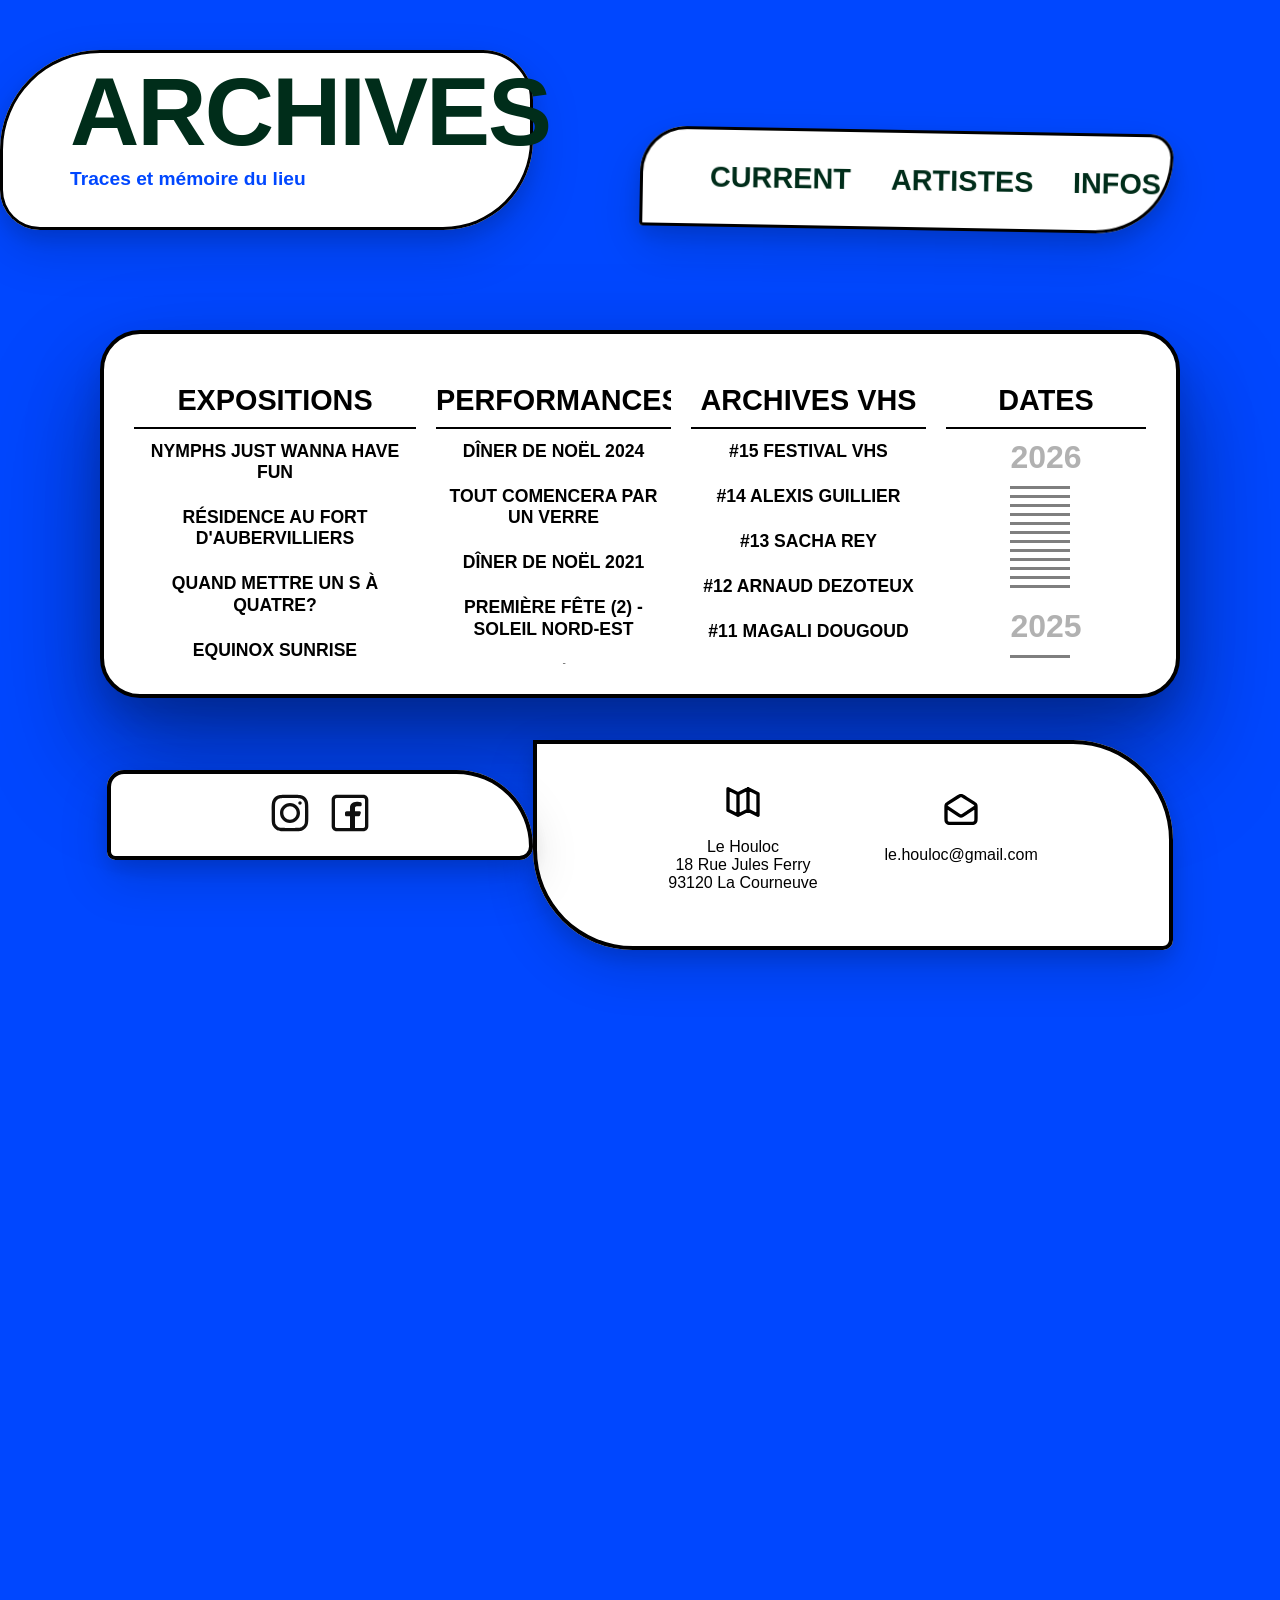
==== archives.html @ 245e9b0f "Initial commit: Houloc website source files" ====
<!DOCTYPE html>
<html lang="fr">
<head>
    <meta charset="UTF-8">
    <meta name="viewport" content="width=device-width, initial-scale=1.0">
    <title>Le Houloc | Archives</title>
    <link rel="stylesheet" href="style.css">
</head>
<body>
    
    

  <div class="page-wrapper">
    <header id="box-top-archives" class="shape">
        <h1>Archives</h1>
        <p class="subtitle">Traces et mémoire du lieu</p>
    </header>
      
      <section id="archive-menu" class="shape">
        <nav>
            <ul>
                <li><a href="index.html">Current</a></li>
                <li><a href="artistes.html">Artistes</a></li>
                <li><a href="info.html">Infos</a></li>
            </ul>
        </nav>
    </section>
      
       <div id="archive-socials">
            <div class="socials">
                <a href="https://www.instagram.com/le.houloc/" target="_blank" aria-label="Instagram">
                    <img src="img/instagram-icon.svg" alt="Instagram">
                </a>
                <a href="https://www.facebook.com/LeHouloc/" target="_blank" aria-label="Facebook">
                    <img src="img/facebook-icon.svg" alt="Facebook">
                </a>
            </div>
        </div>
      
       <footer id="box-bottom-info-archive" class="shape">
            <div class="footer-info">
                <div class="google-maps">
                    <a href="https://maps.app.goo.gl/RqLSPvRZpQ97soY88" target="_blank" aria-label="Google-maps">
                        <img src="img/map-icon.svg" alt="Map">
                    </a>
                    <p>
                        Le Houloc<br>
                        18 Rue Jules Ferry<br>
                        93120 La Courneuve
                    </p>
                </div>
                <div class="mail">
                    <a href="mailto:le.houloc@gmail.com" aria-label="Mail senden">
                        <img src="img/mail-icon.svg" alt="Mail">
                    </a>
                    <a href="mailto:le.houloc@gmail.com">le.houloc@gmail.com</a>
                </div>
            </div>
        </footer>
    

    <div id="archive-main" class="archive-main-window full-width">
    <div class="quad-scroll-container">
        <div class="scroll-column" id="col-expo">
            <h3 class="col-header">Expositions</h3>
            <div class="archive-item" data-id="nymphs">NYMPHS JUST WANNA HAVE FUN</div>
            <div class="archive-item" data-id="fortdaubervilliers">RÉSIDENCE AU FORT D'AUBERVILLIERS</div>
            <div class="archive-item" data-id="quandmettre">QUAND METTRE UN S À QUATRE?</div>
            <div class="archive-item" data-id="equinox">EQUINOX SUNRISE</div>
            <div class="archive-item" data-id="humannature">HUMAN NATURE</div>
            <div class="archive-item" data-id="jaimeraisemporterlefeu">J'AIMERAIS EMPORTER LE FEU</div>
            <div class="archive-item" data-id="journeespatrimoine">JOURNÉES DU PATRIMOINE AU HOULOC</div>
            <div class="archive-item" data-id="shabiter">S'HABITER</div>
            <div class="archive-item" data-id="flatorama">FLAT-O-RAMA</div>
            <div class="archive-item" data-id="lesaspirateurs">LES ASPIRATEURS SONT DES ÉLÉPHANTS SANS DÉFENSES</div>
            <div class="archive-item" data-id="eteculturel2023">ÉTÉ CULTUREL 2023</div>
            <div class="archive-item" data-id="poursuitofpleasure">POURSUIT OF PLEASURE</div>
            <div class="archive-item" data-id="cloud">CLOUD</div>
            <div class="archive-item" data-id="mues">MUES</div>
            <div class="archive-item" data-id="alalisiere">À LA LISIÈRE DES PERCEPTIONS DISTORDUES</div>
            <div class="archive-item" data-id="derivesdefindete">DÉRIVES DE FIN D'ÉTÉ</div>
            <div class="archive-item" data-id="unelunedecarbone">UNE LUNE DE CARBONE DANS UN CIEL DE CALCIUM</div>
            <div class="archive-item" data-id="lehoulocmalakoff">LE HOULOC - MAISON DES ARTS DE MALAKOFF</div>
            <div class="archive-item" data-id="laportemeflaire">LA PORTE ME FLAIRE, ELLE HÉSITE</div>
            <div class="archive-item" data-id="grandesurface">GRANDE SURFACE</div>
            <div class="archive-item" data-id="ohnetitel">OHNE TITEL</div>
        </div>

        <div class="scroll-column" id="col-perf">
            <h3 class="col-header">Performances</h3>
            <div class="archive-item" data-id="diner-noel-2024">DÎNER DE NOËL 2024</div>
            <div class="archive-item" data-id="tout-commencera-par-un-verre">TOUT COMENCERA PAR UN VERRE</div>
            <div class="archive-item" data-id="diner-noel-culinaire-2021">DÎNER DE NOËL 2021</div>
            <div class="archive-item" data-id="premiere-fete-soleil-nord-est">PREMIÈRE FÊTE (2) - SOLEIL NORD-EST</div>
            <div class="archive-item" data-id="dune-rive-a-lautre">D'UNE RIVE À L'AUTRE</div>
            <div class="archive-item" data-id="raccords-soleil-nord-est">RACCORDS - SOLEIL NORD-EST</div>
            <div class="archive-item" data-id="diner-noel-2019">DÎNER DE NOËL 2019</div>
            <div class="archive-item" data-id="lectures-et-accrochage">LECTURES ET ACCROCHAGE</div>
            <div class="archive-item" data-id="capharnaum">CAPHARNAÜM</div>
            <div class="archive-item" data-id="soleil-nord-est-performances-sonores">SOLEIL NORD-EST - PERFORMANCES SONORES</div>
            <div class="archive-item" data-id="diner-noel-culinaire-sonore">DÎNER DE NOËL 2017</div>
        </div>

        <div class="scroll-column" id="col-vhs">
            <h3 class="col-header">Archives VHS</h3>
            <div class="archive-item" data-id="festivalvhs">#15 FESTIVAL VHS</div>
            <div class="archive-item" data-id="alexisguillier">#14 ALEXIS GUILLIER</div>
            <div class="archive-item" data-id="sacharey">#13 SACHA REY</div>
            <div class="archive-item" data-id="arnauddezoteux">#12 ARNAUD DEZOTEUX</div>
            <div class="archive-item" data-id="magalidougoud">#11 MAGALI DOUGOUD</div>
            <div class="archive-item" data-id="patrickandredepuis1966christinejouve">#10 PATRICKANDRÉDEPUIS1966 & CHRISTINE JOUVE</div>
            <div class="archive-item" data-id="annecharlottefinel">#9 ANNE-CHARLOTTE FINEL</div>
            <div class="archive-item" data-id="carteblanaceyasminebenabderrahmane">#8 CARTE BLANCHE - YASMINA BENABDERRAHMANE</div>
            <div class="archive-item" data-id="eloiselegalloetjuliaborderie">#7 ELOÏSE LE GALLO ET JULIA BORDERIE</div>
            <div class="archive-item" data-id="fannydidelonetemmaboccanfuso">#6 FANNY DIDELON ET EMMA BOCCANFUSO</div>
            <div class="archive-item" data-id="sarahsrage">#5 SARAH SRAGE</div>
            <div class="archive-item" data-id="chloemossessian">#4 CHLOÉ MOSSESSIAN</div>
            <div class="archive-item" data-id="mehdibesnainou">#3 MEHDI BESNAINOU</div>
            <div class="archive-item" data-id="samitrabelsi">#2 SAMI TRABELSI</div>
            <div class="archive-item" data-id="charlotteelmoussaed">#1 CHARLOTTE EL MOUSSAED</div>
        </div>

        <div class="scroll-column" id="col-dates">
    <h3 class="col-header">Dates</h3>
    
    <div class="year-group">
        <div class="year-marker">2026</div>
        <div class="line-container"></div> </div>

    <div class="year-group">
        <div class="year-marker">2025</div>
        <div class="line-container"></div> </div>

    <div class="year-group">
        <div class="year-marker">2024</div>
        <div class="line-container"></div>
    </div>
            
                <div class="year-group">
        <div class="year-marker">2023</div>
        <div class="line-container"></div>
    </div>
            
                <div class="year-group">
        <div class="year-marker">2022</div>
        <div class="line-container"></div>
    </div>
            
                <div class="year-group">
        <div class="year-marker">2021</div>
        <div class="line-container"></div>
    </div>
            
                <div class="year-group">
        <div class="year-marker">2020</div>
        <div class="line-container"></div>
    </div>
            
                <div class="year-group">
        <div class="year-marker">2019</div>
        <div class="line-container"></div>
    </div>
            
                <div class="year-group">
        <div class="year-marker">2018</div>
        <div class="line-container"></div>
    </div>
            
                <div class="year-group">
        <div class="year-marker">2017</div>
        <div class="line-container"></div>
    </div>
            
                <div class="year-group">
        <div class="year-marker">2016</div>
        <div class="line-container"></div>
    </div>
            
            
            
</div>
    </div>
</div>
</div>
    
    <div id="archive-overlay" class="archive-popup-container">
    <div class="archive-close-button">×</div>
    <div class="archive-popup-wrapper">
        <div id="archive-content-target">
            </div>
    </div>
</div>
    <div id="lightbox-archive-overlay" class="lightbox-archive">
    <div class="lightbox-archive-close">×</div>
    <div class="lightbox-archive-prev">‹</div>
    
    <div class="lightbox-archive-content">
        <img id="lightbox-archive-img" src="" alt="">
        <p id="lightbox-archive-caption"></p>
    </div>
    
    <div class="lightbox-archive-next">›</div>
</div>
    
    
    <script src="script.js"></script>
    
</body>
</html>
---- style.css ----
/* Importiert die modernen Fonts */
@import url('https://fonts.googleapis.com/css2?family=Inter:wght@800&family=Space+Mono:wght@700&family=Syne:wght@800&display=swap');

/* Optional: Ein leichter Text-Schatten für bessere Lesbarkeit auf dem Glanz */
.artist-box {
    text-shadow: 0 1px 0 rgba(255, 255, 255, 0.3);
}

:root {
            --blue-bg: #0047ff;
            --white: #ffffff;
            --dark-text: #002d1a;
            --red-accent: #ff3333;
            --green-accent: #207b4f;
            --yellow-accent: #fff800;
            --depth-shadow: 
                0 15px 30px rgba(0, 0, 0, 0.1), 
                0 40px 80px rgba(0, 0, 0, 0.2), 
                0 60px 120px rgba(0, 0, 0, 0.25);
        }

        body, html {
            margin: 0;
            padding: 0;
            background: #0047ff;
            font-family: 'Helvetica Neue', Helvetica, Arial, sans-serif;
            overflow-x: hidden;
        }

        .page-wrapper {
            position: relative;
            width: 100vw;
            min-height: 180vh;
            display: grid;
            grid-template-columns: repeat(12, 1fr);
            grid-template-rows: repeat(12, 90px);
            padding: 50px 0;
            box-sizing: border-box;
        }

        .shape {
            background: var(--white);
            position: relative;
            display: flex;
            flex-direction: column;
            justify-content: center;
            padding: 50px 70px;
            box-sizing: border-box;
            box-shadow: var(--depth-shadow);
            transition: transform 0.1s ease-out;
            will-change: transform;
        }

/* Sichtbarer Indikator am Rand */
.sidebar-handle {
    position: fixed;
    left: -0.7%;
    top: 40%;
    transform: translateY(-50%);
    width: 80px;
    height: 70px;
    background: var(--white);
    border-radius: 0 15px 15px 0;
    display: flex;
    align-items: center;
    justify-content: center;
   
    z-index: 998;
   transition: all 0.3s ease;
    cursor: pointer;
    box-shadow: 
                inset 0 0 0 3px rgba(0, 0, 0, 2),
                0 8px 20px rgba(0, 0, 0, 0.12), 
                0 20px 50px rgba(0, 0, 0, 0.1);
}

/* Diese Klasse wird per JS hinzugefügt, wenn man auf das Icon klickt */
.artist-sidebar.active {
    left: 0 !important;
}

/* Sidebar Styling */
.artist-sidebar {
    position: fixed;
    left: -300px; /* Versteckt */
    top: 0;
    width: 300px;
    height: 100vh;
    background: rgba(245, 245, 245, 0.9); /* Leicht gräulich transparent */
    backdrop-filter: blur(10px);
    z-index: 1000;
    transition: left 0.5s cubic-bezier(0.19, 1, 0.22, 1);
    box-shadow: 10px 0 30px rgba(0,0,0,0.2);
    display: flex;
    flex-direction: column;
    padding: 30px 20px;
    box-sizing: border-box;
}

.sidebar-icon {
       width: 45px;
            height: 45px;
    
}





/* Öffnen der Sidebar */
.sidebar-handle:hover + .artist-sidebar,
.artist-sidebar:hover {
    left: 0;
}

/* Handle ausblenden, wenn Sidebar offen ist */
.artist-sidebar:hover ~ .sidebar-handle {
    opacity: 0;
}

.sidebar-header {
    text-align: right;
    margin-bottom: 30px;
}

.sidebar-title {
    font-weight: 900;
    text-transform: uppercase;
    color: var(--blue-bg);
    font-size: 1.4rem;
    letter-spacing: 1px;
}

.sidebar-list {
    list-style: none;
    padding: 0;
    margin: 0;
    overflow-y: auto;
    scrollbar-width: thin;
}

.sidebar-list li {
    margin: 12px 0;
}

.sidebar-list a {
    text-decoration: none;
    color: var(--dark-text);
    font-weight: 700;
    font-size: 1.1rem;
    transition: all 0.2s ease;
    display: block;
    text-transform: none !important; /* oder 'capitalize', falls gewünscht */
}

.sidebar-list a:hover {
    color: var(--blue-bg);
    transform: translateX(5px);
}



        /* GRÜNE ELEMENTE */
        .green-shape {
            background: var(--green-accent);
            color: var(--white);
            position: relative;
            display: flex;
            flex-direction: column;
            justify-content: center;
            align-items: center;
            padding: 30px 40px;
            box-sizing: border-box;
            box-shadow: var(--depth-shadow);
            transition: transform 0.1s ease-out;
            will-change: transform;
            text-align: center;
        }

        #event-box {
            grid-column: 7 / 12;
            grid-row: 5 / 9;
            border-radius: 80px 70px 100px 20px;
            z-index: 15;
            padding: 20px 30px;
            box-shadow: 
                inset 0 0 0 3px var(--green-accent),
                0 8px 20px rgba(0, 0, 0, 0.12), 
                0 20px 50px rgba(0, 0, 0, 0.15);
        }

        #event-box h2 {
            font-size: clamp(2rem, 7vw, 4rem);
            margin: 0;
            line-height: 0.9;
            font-weight: 900;
            margin-top: 3rem;
            margin-bottom: 3rem;
            text-transform: uppercase;
        }

        #event-box p {
            font-size: clamp(1.2rem, 2.9vw, 1.6rem);
            font-weight: 900;
            margin-top: 10px;
           
        }

/* Hover-Effekt für "plus d'informations" */
#event-box p:last-child {
   
   margin-top: 2rem;
    font-weight: 500;
     text-decoration: underline;
    cursor: pointer;
    display: inline-block; /* Wichtig für die Skalierung */
    transition: 
        transform 0.4s cubic-bezier(0.175, 0.885, 0.32, 1.275), 
        color 0.3s ease;
    
    will-change: transform; /* Bereitet den Browser auf die Bewegung vor */
    font-size: 1.2rem;

}

#event-box:hover p:last-child {
     color: blue;
    transform: scale(1.1); /* Ein bisschen größer */
    text-decoration: underline;
}

/* Das Event-Overlay mit Blur-Effekt */
#event-overlay {
    display: none;
    position: fixed;
    top: 0; 
    left: 0;
    width: 100%; 
    height: 100%;
    background: rgba(255, 255, 255, 0.4);
    backdrop-filter: blur(8px);
    -webkit-backdrop-filter: blur(8px);
    z-index: 2000;
    overflow-y: auto;
    /* Entferne oder ändere das Padding: */
    padding: 50px 20px; 
    box-sizing: border-box;
    /* Zentriert den Wrapper horizontal */
    text-align: center; 
}

.event-wrapper {
    display: inline-flex; /* Sorgt dafür, dass die Boxen nebeneinander stehen */
    align-items: flex-start;
    justify-content: center;
    gap: 20px;
    max-width: 1000px;
    text-align: left; /* Text in der Box wieder linksbündig */
    margin: 0 auto;
}

/* Die weiße Inhaltsbox */
.event-content {
    background: white;
    width: 100%;
    max-width: 800px;
    padding: 60px;
    border: 3px solid black;
    border-top-left-radius: 60px;
    box-sizing: border-box;
    /* Kein margin: auto mehr, das macht der Wrapper */
}

/* Die separate X-Box LINKS */
.close-event-box {
    width: 50px;
    height: 50px;
    border: 3px solid black;
    background: white;
    display: flex;
    align-items: center;
    justify-content: center;
    font-size: 2em;
    font-family: Arial, sans-serif;
    cursor: pointer;
    flex-shrink: 0; /* Verhindert, dass die Box zusammengedrückt wird */
    /* Wenn du sie auch rund willst: */
    border-radius: 12px; 
    transition: transform 0.2s ease;
}

   

.close-event-box:hover {
    background: #000;
    color: white;
    background: var(--red-accent);
}
        
    



        #box-top {
            grid-column: 5 / 13;
            grid-row: 1 / 6;
            border-radius: 100px 0 0 100px;
            z-index: 10;
            background: var(--white);
            box-shadow: 
                inset 0 0 0 4px rgba(0, 0, 0, 2),
                0 8px 20px rgba(0, 0, 0, 0.12), 
                0 20px 50px rgba(0, 0, 0, 0.15);
        }

        #box-mid {
            grid-column: 1 / 10;
            grid-row: 5 / 8;
            border-radius: 120px 100px 200px 50px;
            z-index: 5;
            margin-top: -10px;
            background: var(--white);
    box-shadow: 
                inset 0 0 0 4px rgba(0, 0, 0, 2),
                0 8px 20px rgba(0, 0, 0, 0.12), 
                0 20px 50px rgba(0, 0, 0, 0.15);
        }

#green-dots {
            grid-column: 7 / 11;
            grid-row: 9 / 10;
            display: flex;
            flex-direction: column;
            justify-content: space-around;
            align-items: center;
            padding: 20px 0;
            border-radius: 100px 450px 80px 50px;
            background: var(--white);
            z-index: 17 ;
  box-shadow: 
                inset 0 0 0 4px rgba(0, 0, 0, 2),
                0 8px 20px rgba(0, 0, 0, 0.12), 
                0 20px 50px rgba(0, 0, 0, 0.15);
        }
    


     

 

/* PRESSE ITEMS - Titel am oberen Rand des Bildes ausrichten */
.presse-item {
    display: flex !important;
    align-items: flex-start !important;
    gap: 25px !important;
    padding-bottom: 30px !important;
}

.presse-item img {
    width: 270px !important;
    height: 175px !important;
    object-fit: cover !important;
    flex-shrink: 0 !important;
    border-radius: 15px !important;
}

        #box-bottom {
            grid-column: 2 / 7;
            grid-row: 9 / 11  ;
            border-radius: 55px 100px 170px 100px;
            z-index: 10;
            margin-top: -30px;
            overflow: hidden;
         box-shadow: 
                inset 0 0 0 4px rgba(0, 0, 0, 2),
                0 8px 20px rgba(0, 0, 0, 0.12), 
                0 20px 50px rgba(0, 0, 0, 0.15);
        }

        .footer-info {
            display: flex;
            justify-content: space-evenly;
            align-items: flex-start;
            gap: 0.1rem;
            flex-wrap: wrap;
        }

        .footer-info a {
            color: black;
            text-decoration: none;
            font-weight: 500;
        }

        .footer-info a:hover {
            text-decoration: underline;
        }

        .google-maps, .mail {
            display: flex;
            flex-direction: column;
            align-items: center;
            text-align: center;
            gap: 0.5rem;
            margin: 0;
        }

        .socials {
            display: flex;
            flex-direction: row;
            align-items: center;
            justify-content: center;
            gap: 1.2rem;
        }

        .google-maps a, .mail a {
            display: inline-flex;
            align-items: center;
            gap: 0.5rem;
           
        }

.google-maps p, .mail a {
   margin-top: 0.5rem;
}



        .socials img, .google-maps img, .mail img{
            width: 40px;
            height: 40px;
        }

        .socials img:hover, .google-maps img:hover, .mail img:hover  {
            transform: scale(1.15);
        }

        #bientot-tag {
            grid-column: 9   / 11 ;
            grid-row: 4/ 6;
            background: var(--red-accent);
            color: var(--white);
            border-radius: 29px;
            display: flex;
            align-items: center;
            justify-content: center;
            font-weight: 900;
            text-transform: uppercase;
            font-size: 1.5rem;
            z-index: 20;
            transform: rotate(-5deg);
            box-shadow: 
                inset 0 0 0 4px var(--red-accent),
                0 4px 12px rgba(0, 0, 0, 0.12), 
                0 12px 25px rgba(0, 0, 0, 0.15);
        }

        h1 {
            color: var(--dark-text);
            font-size: clamp(5rem, 10vw, 6rem);
            margin: 0;
            line-height: 0.85;
            text-transform: uppercase;
            letter-spacing: -2px;
        }

        .subtitle {
            color: var(--blue-bg);
            font-weight: bold;
            font-size: 1.2rem;
            margin-top: 15px;
            max-width: 350px;
        }

        nav ul {
            list-style: none;
            padding: 0;
            display: flex;
            gap: 40px;
        }

        nav a {
            display: inline-block;
            text-decoration: none;
            color: var(--dark-text);
            font-size: 1.8rem;
            font-weight: 800;
            text-transform: uppercase;
          
            transition: 
        transform 0.4s cubic-bezier(0.175, 0.885, 0.32, 1.275), 
        color 0.3s ease;
    
    will-change: transform; /* Bereitet den Browser auf die Bewegung vor */
            
        }

        nav a:hover {
            color: var(--blue-bg);
            transform: scale(1.05);
        }

#box-top-artistes, 
#box-mid-artistes,
#box-mid-info{
    z-index: 39 !important; /* Über den fliegenden Artists */
    position: relative;
}

#box-top-artistes {
            grid-column: 6 / 12;
            grid-row: 1 / 5;
            border-radius: 100px 50px 90px 40px;
            z-index: 5;
            background: var(--white);
            box-shadow: 
                inset 0 0 0 3px rgba(0, 0, 0, 2),
                0 8px 20px rgba(0, 0, 0, 0.12), 
                0 20px 50px rgba(0, 0, 0, 0.15);
        }

  #box-mid-artistes {
            grid-column: 2 / 10;
            grid-row: 5 / 6;
            border-radius: 120px 60px 200px 10px;
            z-index: 10;
            margin-top: -10px;
            background: var(--white);
            background: var(--white);
            box-shadow: 
                inset 0 0 0 3px rgba(0, 0, 0, 2),
                0 8px 20px rgba(0, 0, 0, 0.12), 
                0 20px 50px rgba(0, 0, 0, 0.15);
        }

#box-bottom-artistes {
            grid-column: 8 / 12;
            grid-row: 6 / 8;
            border-radius: 20px 100px 10px 100px;
    padding-bottom: 1rem;
            z-index: 15;
    position: relative;
            margin-top: -30px;
            overflow: hidden;
            box-shadow: 
                inset 0 0 0 3px rgba(0, 0, 0, 2),
                0 8px 20px rgba(0, 0, 0, 0.12), 
                0 20px 50px rgba(0, 0, 0, 0.15);
        }

 #green-dots-artistes {
            grid-column: 5 / 8;
            grid-row: 6 / 8;
            display: flex;
            flex-direction: column;
            justify-content: space-around;
            align-items: center;
            padding: 10px 0;
            border-radius: 120px 100px 200px 50px;
            background: var(--white);
            z-index: 10;
            box-shadow: 
                inset 0 0 0 3px rgba(0, 0, 0, 2),
                0 5px 15px rgba(0, 0, 0, 0.1), 
                0 10px 25px rgba(0, 0, 0, 0.12);
        }



/* Artist-Container */
#artist-container {
    position: absolute;
    top: 0;
    left: 0;
    width: 100%;
    height: 100%;
    z-index: 1 ;         /* Stellt sicher, dass der Container über dem Footer (box-bottom) liegt */
    pointer-events: none; /* Klicks gehen durch den leeren Raum zu den Buttons darunter */
    overflow: hidden;    /* Verhindert, dass Boxen beim Rausfliegen Scrollbalken erzeugen */
}

/* Artist-Boxen */
    .artist-box {
    
    text-decoration: none; /* Kein Unterstrich */
  cursor: pointer;
    position: absolute;
    width: 180px;
    height: 80px;
    background: var(--white);
    color: #000; /* schwarze Schrift */
    border-radius: 40px;
    padding: 20px;
    box-shadow:
        inset 0 0 0 3px rgba(0,0,0,0.08),
        0 8px 20px rgba(0,0,0,0.12),
        0 20px 50px rgba(0,0,0,0.15);
    display: flex;
    align-items: center;
    justify-content: center;
    font-weight: 800;
    font-family: 'Helvetica Neue', Helvetica, Arial, sans-serif;
    font-size: 1rem;
    pointer-events: auto;
     
}

.artist-box:visited {
    color: black;
}
/* Das Overlay selbst auf Flex stellen, um den Inhalt zu zentrieren */
.overlay {
    display: none;
    position: fixed;
    top: 0;
    left: 0;
    width: 100%;
    height: 100%;
    background: rgba(0, 71, 255, 0.2);
    backdrop-filter: blur(8px);
    z-index: 2000;
    justify-content: center;
    align-items: center;
}

/* Die separate Schließen-Box oben links (außerhalb der Box) */
.close-box {
    position: absolute;
    top: 3.3%;
    left: calc(50% - 590px);
    cursor: pointer;
    font-size: 2rem;
    font-weight: bold;
    width: 50px;
    height: 50px;
    background: white;
    border: 3px solid black;
    border-radius: 12px;
    display: flex;
    align-items: center;
    justify-content: center;
 
    z-index: 2100; /* Höher als der Content! */
    transition: transform 0.2s ease;
}

/* Close-Box für Info Pop-up (direkt in #info-overlay) */
#info-overlay > .close-box {
    position: absolute;
    top: 3.2%;
    left: calc(50% - 590px);
    cursor: pointer;
    font-size: 2rem;
    font-weight: bold;
    width: 50px;
    height: 50px;
    background: white;
    border: 3px solid black;
    border-radius: 12px;
    display: flex;
    align-items: center;
    justify-content: center;
 
    z-index: 2100; /* Höher als der Content! */
    transition: transform 0.2s ease;
}

.close-box:hover {
    transform: scale(1.1);
    background: var(--red-accent);
    color: white;
}

#artist-overlay {
    display: none;       /* Startet versteckt */
    position: fixed;
    top: 0;
    left: 0;
    width: 100%;
    height: 100%;
    background: rgba(0, 71, 255, 0.3); /* Blauer Schleier */
    backdrop-filter: blur(5px);
    z-index: 2000;
    

    justify-content: center; /* Bleibt horizontal mittig */
    align-items: flex-start; /* Richtet die Box am oberen Rand aus */
    padding-top: 30px;     /* Das ist dein gewünschter Abstand von oben */
    padding-bottom: 20px;  /* Damit es unten auch nicht klebt */
}

#info-overlay {
    display: none;       /* Startet versteckt */
    position: fixed;
    top: 0;
    left: 0;
    width: 100%;
    height: 100%;
    background: rgba(0, 71, 255, 0.3); /* Blauer Schleier */
    backdrop-filter: blur(5px);
    z-index: 2000;
    

    justify-content: center; /* Bleibt horizontal mittig */
    align-items: flex-start; /* Richtet die Box am oberen Rand aus */
    padding-top: 30px;     /* Abstand von oben */
    padding-bottom: 20px;  /* Abstand von unten */
}

.overlay-content {
    background: white;
    width: 90%;
    max-width: 900px;
    max-height: calc(100vh - 70px); /* 50px oben + 20px unten */
    overflow-y: auto;
    padding: 60px;
    border: 3px solid black;
    position: relative;
    
    /* HIER DIE KURVIGEN ECKEN */
    border-radius: 40px; /* Je höher die Zahl, desto runder die Ecken */
    
    /* WICHTIG: Verhindert, dass Inhalt die Rundung überlagert */
    overflow-x: hidden; 
}

/* Grundzustand des Links */
.artist-link {
    transition: color 0.3s ease; /* Weicher Übergang für die Textfarbe */
}

/* Text wird blau beim Drüberfahren */
.artist-link:hover {
    color: #0047ff !important; /* Dein Blau (Wichtig, um Inline-Styles zu überschreiben) */
}

/* Icon-Animation */
.artist-link img {
    transition: transform 0.3s ease; /* Weicher Übergang für die Größe */
}

/* Icon wird größer beim Hover über den gesamten Link */
.artist-link:hover img {
    transform: scale(1.2); /* 20% größer */
}

@media (max-width: 600px) {
    /* Wählt alle Divs aus, die wir oben im JS mit flex erstellt haben */
    #overlay-data > div[style*="display: flex"], 
    .artist-gallery > div {
        flex-direction: column !important;
    }
    
    /* Setzt die Breite der Legende auf dem Handy wieder auf 100% */
    #overlay-data div[style*="width: 180px"] {
        width: 100% !important;
        margin-top: 10px;
    }
}

/* Äußere Navigation Pfeile für Artist-Pop-up */
.artist-nav-arrow {
    position: fixed;
    top: 50%;
    transform: translateY(-50%);
    font-size: 4rem;
    cursor: pointer;
    user-select: none;
    color: black;
    z-index: 2050;
    transition: transform 0.2s ease, opacity 0.2s ease;
}

.artist-nav-arrow:hover {
    transform: translateY(-50%) scale(1.2);
}

.artist-nav-arrow.prev {
    left: 200px;
}

.artist-nav-arrow.next {
    right: 200px;
}

/* Verstecke Pfeile auf Mobile */
@media screen and (max-width: 1024px) {
    .artist-nav-arrow {
        display: none;
    }
}

/* Äußere Navigation Pfeile für Archive-Pop-up */
.archive-nav-arrow {
    position: fixed;
    top: 50%;
    transform: translateY(-50%);
    font-size: 3rem;
    cursor: pointer;
    user-select: none;
    color: black;
    z-index: 5050;
    transition: transform 0.2s ease, opacity 0.2s ease;
}

.archive-nav-arrow:hover {
    transform: translateY(-50%) scale(1.2);
}

.archive-nav-arrow.prev {
    left: 200px;
}

.archive-nav-arrow.next {
    right: 200px;
}

/* Verstecke Archive-Pfeile auf Mobile */
@media screen and (max-width: 1024px) {
    .archive-nav-arrow {
        display: none;
    }
}

/* Äußere Navigation Pfeile für Info-Pop-up */
.info-nav-arrow {
    position: fixed;
    top: 50%;
    transform: translateY(-50%);
    font-size: 3rem;
    cursor: pointer;
    user-select: none;
    color: black;
    z-index: 2050;
    transition: transform 0.2s ease, opacity 0.2s ease;
}

.info-nav-arrow:hover {
    transform: translateY(-50%) scale(1.2);
}

.info-nav-arrow.prev {
    left: 200px;
}

.info-nav-arrow.next {
    right: 200px;
}

/* Verstecke Info-Pfeile auf Mobile */
@media screen and (max-width: 1024px) {
    .info-nav-arrow {
        display: none;
    }
}

/* Das Bild-Overlay (Lightbox) */
#lightbox-overlay {
    display: none; /* Startet versteckt */
    position: fixed;
    top: 0;
    left: 0;
    width: 100%;
    height: 100%;
    background: rgba(0, 0, 0, 0.9); /* Fast schwarzer Hintergrund */
    z-index: 3000; /* Höher als das Artist-Overlay */
    justify-content: center;
    align-items: center;
    cursor: zoom-out; /* Zeigt an, dass man durch Klicken schließt */
     animation: fadeIn 0.2s ease;
}

#lightbox-overlay img {
    max-width: 95%;
    max-height: 95%;
    box-shadow: 0 0 30px rgba(0,0,0,0.5);
    border: 2px solid #333; /* Ein dezenter Rahmen */
    object-fit: contain;
}



@keyframes fadeIn {
    from { opacity: 0; }
    to { opacity: 1; }
}

#box-top-archives {
            grid-column: 1 / 6;
            grid-row: 1 /3;
            border-radius: 100px 50px 90px 40px;
            z-index: 5;
            background: var(--white);
            box-shadow: 
                inset 0 0 0 3px rgba(0, 0, 0, 2),
                0 8px 20px rgba(0, 0, 0, 0.12), 
                0 20px 50px rgba(0, 0, 0, 0.15);
        }

#archive-socials {
            grid-column: 2 / 6;
            grid-row: 9 / 9;
            display: flex;
            flex-direction: column;
            justify-content: space-around;
            align-items: center;
            padding: 20px 0;
            border-radius: 100px 450px 80px 50px;
            background: var(--white);
            z-index: 22;
  box-shadow: 
                inset 0 0 0 4px rgba(0, 0, 0, 2),
                0 8px 20px rgba(0, 0, 0, 0.12), 
                0 20px 50px rgba(0, 0, 0, 0.15);
        }




   #archive-menu {
            grid-column: 7 / 12;
            grid-row: 2  / 2    ;
            border-radius: 120px 60px 200px 10px;
            z-index: 10;
            margin-top: -10px;
            background: var(--white);
            background: var(--white);
            box-shadow: 
                inset 0 0 0 3px rgba(0, 0, 0, 2),
                0 8px 20px rgba(0, 0, 0, 0.12), 
                0 20px 50px rgba(0, 0, 0, 0.15);
        }




/* Layout für das 4-Spalten-Archiv */
.archive-main-window.full-width {
    grid-column: 1/ 13 ;
    grid-row: 3 / 7;
    background: white;
    border: 4px solid black;
    border-radius: 40px;
    padding: 30px;
    height: 300px; /* Feste Höhe für den Scroll-Effekt */
    overflow: hidden;
    margin: 100px;
   

    box-shadow: var(--depth-shadow);
}

.quad-scroll-container {
    display: grid;
    grid-template-columns: 1.2fr 1fr 1fr 200px; /* Spalte 1 etwas breiter für lange Titel */
    gap: 20px;
    height: 100%;
}

.scroll-column {
    overflow-y: auto;
    scrollbar-width: none; /* Firefox */
    display: flex;
    flex-direction: column;
    align-items: center;
        text-align: center;
    padding: 0; 
    position: relative;
  
    border-right: none;
    
    
}

.scroll-column:last-child {
    border-right: none; /* Die letzte Spalte braucht keine Linie rechts */
}

.scroll-column::-webkit-scrollbar { display: none; } /* Chrome/Safari */

.col-header {
    font-size: 1.8rem;
    text-transform: uppercase;
    border-bottom: 2px solid black;
    margin-top: 1px;
    margin-bottom: 15px;
    padding-bottom: 5px;
    position: sticky;
 top: 0; /* Kleiner Trick gegen 1px Blitzer */
    background: white; /* Deine weisse Fläche */
    z-index: 10; /* Höher als die Items */
    width: 100%; /* Deckt die ganze Spaltenbreite ab */
  

    margin: 0; /* Keinen Abstand nach oben/links/rechts */
    padding: 20px 0 10px 0; /* Oben 20px Luft, unten 10px zum Border */
    
    /* Sorgt dafür, dass padding die Breite nicht sprengt */
    box-sizing: border-box;
}



.archive-item {
    font-weight: 700;
    font-size: 1.1rem;
    padding: 12px 0;
    cursor: pointer;
    transition: transform 0.2s, color 0.2s;
    line-height: 1.2;
    width: 100%; /* Sorgt dafür, dass die Klickfläche breit bleibt */
   
    /* Verhindert, dass Text umbricht, wenn es nicht gewollt ist */
    white-space: normal;
}

.archive-item:hover {
    color: var(--blue-bg);
    transform: scale(1.03);
}

/* Datum & Linien Styling */
.year-marker {
    font-size: 2rem;
    text-align: center;
    font-weight: 900;
    margin-top: 10px;
    transition: all 0.4s ease;
    opacity: 0.3; /* Inaktive Jahre sind blasser */
    transform-origin: left;
   
    transform: scale(1);
    cursor: pointer;
}

.year-marker:hover {
     color: var(--blue-bg);
    opacity: 1;
    transform: scale(1.2); /
    
}

.year-marker, .line {
    cursor: pointer;
}

/* Optional: Ein kleiner Effekt, wenn man das aktive Jahr erreicht */
.year-marker:active {

    color: var(--blue-bg);
    opacity: 1;
    transform: scale(1.2); /* Vergrößert das aktive Jahr */
   
    font-weight: 900;
  
    padding-left: 10px; /* Schiebt sich leicht nach rechts */
}

.line-container {
    display: flex;
    flex-direction: column;
    gap: 6px;
    margin: 10px 0;
}

.line {
    width: 60px;
    height: 3px;
    background: black;
    
    transition: all 0.2s ease;
    opacity: 0.5;
}

.line.active-line {
    width: 120px;
    background: var(--blue-bg);
    opacity: 1;
}

.line:hover {
    width: 100px;
    background: var(--blue-bg);
}

.archive-popup-container {
    position: fixed;
    top: 0;
    left: 0;
    width: 100%;
    height: 100%;
    /* Halbtransparenter Hintergrund (Weiß oder Schwarz, je nach Stil) */
    background: rgba(255, 255, 255, 0.4); 
    
    overflow-y: auto !important; /* Erlaubt vertikales Scrollen im Popup */
    -webkit-overflow-scrolling: touch;
    
    /* Der Blur-Effekt */
    backdrop-filter: blur(8px); 
    -webkit-backdrop-filter: blur(8px); /* Unterstützung für Safari */
    
    z-index: 5000;
    display: none;
    align-items: center;
    justify-content: center;
}

.archive-popup-container.active {
    display: flex;
}

.archive-popup-wrapper {
    width: 70%;
    height: 75%;
    max-width: 850px;
    max-height: 85vh;
    background: white;
    padding: 50px;
    border: 3px solid black;
    border-radius: 15px;
    overflow-y: auto;
    position: relative;
    /* Ein Schatten lässt das Fenster "schweben" */
    box-shadow: 0 20px 50px rgba(0, 0, 0, 0.15);
}

.archive-close-button {
    /* Positionierung relativ zum Wrapper */
    position: absolute; 
    top: 6.6%;           /* Bündig mit der Oberkante des Popups */
    left: 400px;      /* Schiebt den Button links neben das Fenster (50px Breite + 20px Abstand) */
    width: 50px;
    height: 50px;
    border: 3px solid black;
    background: white;
    display: flex;
    align-items: center;
    justify-content: center;
    font-size: 2em;
    font-family: Arial, sans-serif;
    cursor: pointer;
    flex-shrink: 0;
    border-radius: 12px; 
    transition: all 0.2s ease;
    z-index: 5002; /* Sicherstellen, dass er über dem Blur liegt */
}



.archive-close-button:hover {
    transform: scale(1.1);
    background: #000;
    color: white;
    background: var(--red-accent);
}

.archive-gallery-grid {
    display: grid;
    grid-template-columns: repeat(auto-fit, minmax(300px, 1fr)); /* Intelligentes Layout */
    gap: 20px;
    margin-top: 30px;
}

/* Nur das erste Element nimmt die volle Breite ein */
.archive-img-box:first-child {
    grid-column: span 2;
}

.archive-gallery-grid img {
    width: 100%;           /* Nutzt die Breite der Grid-Zelle */
    cursor: zoom-in;
    max-height: 500px;     /* Verhindert, dass Bilder zu hoch werden */
    object-fit: cover;   /* Das Bild wird nicht verzerrt oder abgeschnitten */
    background: #f9f9f9;   /* Optional: Ein leichter Hintergrund für transparente Bilder */
    transition: filter 0.5s, transform 0.3s;
  
    height: auto;
    /* Optional: Begrenzung, damit das erste Bild nicht den ganzen Schirm füllt */
   

   
  
}

.archive-gallery-grid img:hover {
    transform: scale(1.02); /* Minimaler Zoom-Effekt */
}

.lightbox-archive {
    position: fixed;
    top: 0;
    left: 0;
    width: 100%;
    height: 100%;
   background: rgba(0, 0, 0, 0.9); /* Fast schwarzer Hintergrund */
    backdrop-filter: blur(10px);
    -webkit-backdrop-filter: blur(10px);
    display: none;
    z-index: 7000; /* Höher als das normale Archiv-Popup */
    justify-content: center;
    align-items: center;
}

.lightbox-archive.active {
    display: flex;
}

.lightbox-archive-content {
position: relative;
    /* Hier begrenzen wir die Größe */
    width: 80%; 
    max-width: 1012px; 
    height: auto;
    text-align: center;
    background: none; /* Kein weißer Rahmen mehr nötig */
}

.lightbox-archive-content img {
    max-width: 100%;
    max-height: 80vh;
box-shadow: 0 0 50px rgba(0,0,0,0.5);
}

#lightbox-archive-caption {
    color: white;
    margin-top: 15px;
    font-family: sans-serif;
    letter-spacing: 1px;
    text-transform: uppercase;
    font-size: 0.9rem;
}

/* Navigation & Close */
.lightbox-archive-close, 
.lightbox-archive-prev, 
.lightbox-archive-next {
    position: absolute;
    color: white;
    text-shadow: 0 0 10px rgba(0,0,0,0.5);
    font-size: 3rem;
    cursor: pointer;
    user-select: none;
    transition: transform 0.2s;
}

.lightbox-archive-close { top: 20px; right: 40px; }
.lightbox-archive-prev { left: 30px; top: 50%; transform: translateY(-50%); }
.lightbox-archive-next { right: 30px; top: 50%; transform: translateY(-50%); }

.lightbox-archive-prev:hover, .lightbox-archive-next:hover {
    transform: translateY(-50%) scale(1.2);
}

.info-page-container {
    background-color: var(--blue-bg);
    min-height: 100vh;
    display: grid;
    /* 12 Spalten und wir definieren 6 feste Reihen für bessere Kontrolle */
    grid-template-columns: repeat(12, 1fr);
    grid-template-rows: repeat(6, auto); 
    padding: 60px;
    gap: 30px; /* Etwas mehr Gap für den "Insel"-Look */
    align-items: start;
}



        #box-top-info {
         grid-column: 6 / 14;
            grid-row: 1 / 6;
        
  
    padding: 40px;
            border-radius: 100px 20px 140px 100px;
            z-index: 10;
            background: var(--white);
            box-shadow: 
                inset 0 0 0 4px rgba(0, 0, 0, 2),
                0 8px 20px rgba(0, 0, 0, 0.12), 
                0 20px 50px rgba(0, 0, 0, 0.15);
        }



  #info-menu {
  grid-column: 1 / 7    ;
            grid-row: 3  / 3    ;
            display: flex;
            flex-direction: column;
            justify-content: space-around;
            align-items: center;
            padding: 20px 0;
            border-radius: 100px 250px 80px 50px;
            background: var(--white);
            z-index: 11;
  box-shadow: 
                inset 0 0 0 4px rgba(0, 0, 0, 2),
                0 8px 20px rgba(0, 0, 0, 0.12), 
    
                0 20px 50px rgba(0, 0, 0, 0.15);
        }



/* Gemeinsamer Stil für alle Info-Boxen */
.info-nav-box {
   grid-column: 3 / 10;
            grid-row: 4 / 9;
            display: flex;
            flex-direction: column;
            justify-content: space-around;
            align-items: center;
            padding: 60px 0;
            border-radius: 100px 150px 80px 30px;
            background: var(--white);
            z-index: 5;
  box-shadow: 
                inset 0 0 0 4px rgba(0, 0, 0, 2),
                0 8px 20px rgba(0, 0, 0, 0.12), 
                0 20px 50px rgba(0, 0, 0, 0.15);
}


#info-socials {
              grid-column: 9 / 15; /* Schließt rechts mit dem Menü ab */
    grid-row: 6;         /* Ganz unten */
            display: flex;
            flex-direction: column;
            justify-content: space-around;
            align-items: center;
            padding: 20px 0;
            border-radius: 10px 150px 80px 50px;
            background: var(--white);
            z-index: 12;
  box-shadow: 
                inset 0 0 0 4px rgba(0, 0, 0, 2),
                0 8px 20px rgba(0, 0, 0, 0.12), 
                0 20px 50px rgba(0, 0, 0, 0.15);
        }

#info-socials-info {
              grid-column: 8 / 15; /* Schließt rechts mit dem Menü ab */
    grid-row: 8;         /* Ganz unten */
            display: flex;
            flex-direction: column;
            justify-content: space-around;
            align-items: center;
            padding: 20px 0;
            border-radius: 70px 150px 80px 50px;
            background: var(--white);
            z-index: 13 ;
  box-shadow: 
                inset 0 0 0 4px rgba(0, 0, 0, 2),
                0 8px 20px rgba(0, 0, 0, 0.12), 
                0 20px 50px rgba(0, 0, 0, 0.15);
        }

    #box-bottom-info {
            grid-column: 5 / 10;
            grid-row: 7 / 9;
            border-radius: 0 100px 10px 100px;
            z-index: 12;
            margin-top: -30px;
            overflow: hidden;
         box-shadow: 
                inset 0 0 0 4px rgba(0, 0, 0, 2),
                0 8px 20px rgba(0, 0, 0, 0.12), 
                0 20px 50px rgba(0, 0, 0, 0.15);
        }

   #box-bottom-info-info {
            grid-column: 8 / 13;
            grid-row: 5 / 8;
            border-radius: 0 100px 10px 100px;
            z-index: 12;
            margin-top: -30px;
            overflow: hidden;
         box-shadow: 
                inset 0 0 0 4px rgba(0, 0, 0, 2),
                0 8px 20px rgba(0, 0, 0, 0.12), 
                0 20px 50px rgba(0, 0, 0, 0.15);
        }

 #box-bottom-info-archive {
            grid-column: 6 / 12;
            grid-row: 9 / 11;
            border-radius: 0 100px 10px 100px;
            z-index: 12;
            margin-top: -30px;
            overflow: hidden;
         box-shadow: 
                inset 0 0 0 4px rgba(0, 0, 0, 2),
                0 8px 20px rgba(0, 0, 0, 0.12), 
                0 20px 50px rgba(0, 0, 0, 0.15);
        }




.info-menu {
    list-style: none;
    padding: 0;
}

.info-menu li {
    font-size: 2rem;
    font-weight: 900;
    cursor: pointer;
    margin-bottom: 10px;
    transition: transform 0.2s;
}

.info-menu li:hover {
    color: var(--blue-bg);
    transform: translateX(10px);
}


/* --- RESPONSIVE DESIGN FIX --- */

@media screen and (max-width: 1024px) {
    /* Verhindert, dass man die Seite nach links/rechts schieben kann */
    body, html {
        overflow-x: hidden;
        position: relative;
    }

    .info-page-container {
        overflow-x: hidden;
        padding: 40px 10px; /* Weniger Padding an den Seiten */
    }
    
    @media screen and (max-width: 1024px) {
    /* Wir sprechen alle möglichen Footer-Container an */
    .footer-info, 
    #box-bottom, 
    #box-bottom-artistes, 
    #box-bottom-info {
        display: flex !important;
        flex-direction: row !important; /* Icons nebeneinander */
        justify-content: space-around !important; /* Verteilt Maps und Mail gleichmäßig */
        align-items: flex-start !important;
        gap: 10px !important;
        width: 100% !important;
        padding: 15px 5px !important;
        box-sizing: border-box !important;
    }

    /* Die Blöcke für Maps und Mail einzeln */
    .google-maps, .mail {
        display: flex !important;
        flex-direction: column !important; /* Icon über dem Text */
        align-items: center !important;
        flex: 1; /* Gibt beiden 50% der Breite */
        min-width: 0; /* Verhindert das Rausquetschen bei langen Mail-Adressen */
    }

    /* Icons verkleinern, damit sie nebeneinander Platz haben */
    .footer-info img, 
    #box-bottom img, 
    #box-bottom-artistes img {
        width: 30px !important; 
        height: auto !important;
        margin-bottom: 5px !important;
    }

    /* Text anpassen */
    .footer-info p, 
    .footer-info a,
    .mail a {
        font-size: 0.75rem !important;
        text-align: center;
        word-break: break-all; /* Bricht extrem lange Mails zur Not um */
        line-height: 1.2;
    }
}
    
    #box-top-info {
        margin-bottom: 1px; /* Spezieller Extra-Abstand für die letzte Box */
    }
    
    #box-bottom-info {
        margin-top: 10px; /* Spezieller Extra-Abstand für die letzte Box */
    }

    .info-box-style {
        /* Die Box ist etwas breiter, damit sie beim Rotieren/Schieben 
           nicht "abhebt" oder den Rand entblößt */
        width: 105% !important; 
        margin-left: -2.5%; /* Zentriert die überbreite Box */
        
        /* Sorgt dafür, dass der Inhalt (Text) trotzdem zentriert bleibt */
        padding-left: 10% !important;
        padding-right: 10% !important;
    }
    
    /* Blendet die gesamte Datums-Spalte aus */
    #col-dates {
        display: none !important;
    }

    /* Optional: Die verbleibenden 3 Spalten breiter machen */
    .scroll-column {
        height: 250px; /* Etwas kompakter, da wir jetzt mehr Spalten untereinander haben */
    }
    
    
}
    
    

@media screen and (max-width: 1024px) {
    
    .info-page-container {
        display: flex;
        flex-direction: column; 
        padding: 30px 20px;
        gap: 15px;
    }

    /* Alle Boxen auf volle Breite und einheitlichen Stil */
    .info-box-style, #box-top-info, #info-menu, .info-nav-box, #info-socials, #box-bottom-info {
        grid-column: auto !important;
        grid-row: auto !important;
        width: 100% !important;
        box-sizing: border-box;
        border-radius: 40px !important; /* Etwas moderater für Mobile */
    }

    /* 1. RICHTIGE REIHENFOLGE */
    #box-top-info     { order: 1; }
    #info-menu         { order: 2; }
    .info-nav-box      { order: 3; }
    #info-socials-info     { order: 4; width: fit-content !important; align-self: center; padding: 20px 40px;  }
    #box-bottom-info-info   { order: 5; width: fit-content !important; align-self: center;  }

    /* 2. FIX: SCHRIFT IM INFO-MENU (Navigation) */
    #info-menu {
        padding: 15px !important;
    }

    #info-menu ul {
        display: flex;
        flex-direction: row; /* Nebeneinander statt untereinander spart Platz */
        justify-content: center;
        flex-wrap: wrap; /* Falls es zu eng wird, bricht es in die nächste Zeile */
        gap: 15px;
        padding: 0;
        margin: 0;
        list-style: none;
    }

    #info-menu li a {
        font-size: 1rem !important; /* Deutlich kleiner, damit es nicht übersteht */
        text-transform: uppercase;
        white-space: nowrap; /* Verhindert hässliche Zeilenumbrüche im Wort */
    }

    /* 3. FIX: SCHRIFT IN DER HAUPT-NAV (Popup-Links) */
    .info-popup-list li {
        font-size: clamp(1.2rem, 5vw, 1.8rem) !important;
        line-height: 1.2;
        padding: 5px 0;
    }

    /* 4. TITEL ANPASSUNG */
    #box-top-info h1 {
        font-size: 1.8rem !important;
        margin: 0;
    }

    /* Social Icons Größe */
    .socials img {
        width: 35px;
    }
}

/* --- RESPONSIVE INDEX-PAGE --- */
@media screen and (max-width: 1024px) {
    
    .page-wrapper {
        display: flex;
        flex-direction: column;
        padding: 20px 15px;
        gap: 20px !important; /* Engerer Abstand zwischen den Boxen */
        min-height: auto;
    }

    /* Einheitsstil für Index-Boxen */
    #box-top, #box-mid, #box-bottom, #event-box, #green-dots, #bientot-tag {
        grid-column: auto !important;
        grid-row: auto !important;
        width: 100% !important;
        box-sizing: border-box;
        border-radius: 40px !important;
        margin-top: 0 !important;
    }

    /* FESTGELEGTE REIHENFOLGE */
    
    #box-top       { order: 1; }
    #box-mid       { order: 4; }
    #bientot-tag   { order: 2; width: fit-content !important; align-self: center; padding: 10px 20px; }
    #event-box     { order: 3; padding: 30px 20px; }
    #box-bottom    { order: 5; }
    #green-dots    { order: 6; padding: 20px; }

    /* SCHRIFTGRÖSSEN INDEX */
    #box-top h1 {
        font-size: clamp(2.5rem, 10vw, 3.5rem) !important;
        line-height: 0.9;
    }

    #event-box h2 {
        font-size: 1.5rem !important;
    }

    /* NAVIGATION (Artistes, Archives, Infos) */
    #box-mid ul {
        display: flex;
        flex-wrap: wrap;
        justify-content: center;
        gap: 15px;
        padding: 0;
    }

    #box-mid li a {
        font-size: 1rem !important;
    }

    /* FOOTER / ADRESSE */
    .footer-info {
        flex-direction: column;
        gap: 20px;
        font-size: 0.9rem;
    }

    .google-maps, .mail {
        flex-direction: column;
        text-align: center;
    }

    /* ICONS */
    .socials img, .google-maps img, .mail img {
        width: 40px;
    }
}

/* --- RESPONSIVE ARCHIVES --- */
@media screen and (max-width: 1024px) {
    
    
    
    #archive-main {
        width: 100% !important;
        margin: 0 !important; /* Entfernt eventuelle linke/rechte Abstände */
        left: 0 !important;   /* Falls die Box absolut positioniert war */
        position: relative !important;
        grid-column: 1 / -1 !important;
        
        /* Wichtig: Verhindert, dass der Inhalt die Box nach rechts drückt */
        overflow-x: hidden !important; 
        box-sizing: border-box;
    }

    .page-wrapper {
        display: flex;
        flex-direction: column;
        padding: 20px 15px;
        gap: 20px !important;
    }

    /* Boxen-Stil & Reihenfolge */
    #box-top-archives, #archive-menu, #archive-socials, #archive-main {
        grid-column: auto !important;
        grid-row: auto !important;
        width: 100% !important;
        box-sizing: border-box;
        border-radius: 40px !important;
    }

    #box-top-archives { order: 1; }
    #archive-menu     { order: 2; padding: 15px !important; }
    #archive-main     { order: 3; height: auto !important; } /* Wichtig für Stapelung */
    #archive-socials  { order: 4; padding: 20px; height: auto !important; }
     #box-bottom-info-archive { order: 5; height: auto !important;  }

    /* DIE QUAD-SCROLL-SPALTEN OPTIMIEREN */
    .quad-scroll-container {
    width: 100% !important;
        margin: 0 !important;
        padding: 0 !important;
        display: flex;
        flex-direction: column; 
    }

    .scroll-column {
        width: 100% !important;
        height: 300px; /* Jede Kategorie bekommt ein eigenes Scroll-Fenster */
        overflow-y: auto;
        background: rgba(255, 255, 255, 0.5); /* Leichte Abhebung */
        border-radius: 20px;
        padding: 15px;
        box-shadow: inset 0 0 10px rgba(0,0,0,0.05);
    }

    .col-header {
        position: sticky;
        top: 0;
        background: white;
        padding: 5px;
        font-size: 1.2rem;
        z-index: 5;
        border-radius: 10px;
        text-align: center;
    }

    /* Schriften Archives */
    #box-top-archives h1 {
        font-size: clamp(2rem, 8vw, 3rem) !important;
    }

    .archive-item {
        font-size: 0.9rem;
        padding: 10px 5px;
        border-bottom: 1px dashed #ccc;
    }

    /* Navigation Archives */
    #archive-menu ul {
        display: flex;
        justify-content: center;
        gap: 15px;
        padding: 0;
        list-style: none;
    }

    #archive-menu a {
        font-size: 1rem !important;
    }

    /* Overlay / Popup für Archiv-Details */
    .archive-popup-container {
        width: 100% !important;
        height: 100% !important;
    }
    
    #archive-content-target {
    display: flex !important;
    flex-direction: column !important; /* Bilder untereinander */
    gap: 20px !important;              /* Abstand zwischen den Bildern */
    align-items: center !important;
    width: 100% !important;
        
        height: auto !important;
}
    
    /* Falls dein Quell-HTML Spalten-Divs nutzt, machen wir sie hier zu Stapeln */
#archive-content-target div, 
#archive-content-target section,
#archive-content-target .left-column, 
#archive-content-target .right-column {
    display: block !important;
    width: 100% !important; /* Volle Breite für alle Container */
    float: none !important;  /* Falls noch altes 'float' genutzt wird */
    position: relative !important;
    left: 0 !important;
    margin: 10px 0 !important;
}

/* Bilder im Popup */
#archive-content-target img {
    width: 100% !important;            /* Volle Breite des Popups nutzen */
    height: auto !important;           /* Proportional skalieren */
    
    border-radius: 10px;               /* Optional: abgerundete Ecken passend zum Stil */
    box-shadow: 0 4px 10px rgba(0,0,0,0.1);
    display: block !important;
   
    margin-bottom: 15px !important;
    visibility: visible !important;
    opacity: 1 !important;
}

/* Texte/Beschreibungen im Popup */
#archive-content-target p, 
#archive-content-target h3 {
    width: 100%;
    text-align: left;
    margin-bottom: 10px;
}
}

@media screen and (max-width: 1024px) {
    
    /* 1. Sidebar verstecken/umwandeln */
    .artist-sidebar, .sidebar-handle {
        display: none !important; /* Wir blenden die schwebende Sidebar aus */
    }

    /* 2. Den Page-Wrapper als Stapel organisieren */
    .page-wrapper {
        display: flex;
        flex-direction: column;
        gap: 20px !important;
        padding: 20px 15px;
    }

    /* Reihenfolge festlegen */
    #box-top-artistes     { order: 1; }
    #box-mid-artistes     { order: 2; }
    #artist-container      { order: 3; } /* Hier kommen die Namen */
    #green-dots-artistes  { order: 5; }
    #box-bottom-info { order: 4; }
     #info-socials { order: 5; }

    /* 3. ARTIST-CONTAINER: Schluss mit dem Fliegen! */
    #artist-container {
        display: flex !important;
        flex-direction: column !important; /* Namen untereinander */
        position: relative !important;
        height: auto !important;
        width: 100% !important;
        top: 0 !important;
        left: 0 !important;
        transform: none !important;
        padding: 20px 0 !important;
    }

    /* Einzelne Künstler-Boxen stylen */
    .artist-box {
        position: absolute; /* Hebt absolute Positionierung auf */
        display: block !important;
        width: 100% !important;
        top: auto !important;
        left: auto !important;
        margin-bottom: 10px !important;
        padding: 15px !important;
        background: var(--white);
        border-radius: 20px !important;
        box-shadow: inset 0 0 0 3px black; /* Dein Stil-Element */
        text-align: center;
        text-decoration: none;
        color: black;
        font-weight: bold;
        transform: none !important; /* Keine Parallaxe-Rotation pro Box */
   
    background: white; /* Oder eine helle Farbe für den Glanz */
    transition: all 0.5s ease-in-out;
       
    overflow: hidden; /* Schneidet den Glanz am Rand ab */
    background: white;
    }
    
    artist-box::after {
    content: "";
    position: absolute;
    top: 5%;
    left: 10%;
    width: 30%;
    height: 20%;
    background: rgba(255, 255, 255, 0.8); /* Weißer Glanz */
    filter: blur(4px);
    border-radius: 50% 100% 50% 100%; /* Organische Lichtform */
    transform: rotate(-15deg);
    pointer-events: none;
}
    
    .artist-box::before {
    content: "";
    position: absolute;
    bottom: 8%;
    right: 15%;
    width: 15%;
    height: 10%;
    background: rgba(255, 255, 255, 0.4);
    filter: blur(2px);
    border-radius: 50%;
    pointer-events: none;
}

    /* 4. SCHRIFTGRÖSSEN */
    #box-top-artistes h1 {
        font-size: 2.5rem !important;
    }


#box-mid-artistes ul {
        display: flex;
        flex-wrap: wrap;
        justify-content: center;
        gap: 10px;
        padding: 0;
        margin: 0;
        list-style: none;
    }

    #box-mid-artistes li a {
        /* Nutzt die Clamp-Logik für perfekte Größe auf Mobile */
        font-size: clamp(0.9rem, 4vw, 1rem) !important;
        text-transform: uppercase;
       
        white-space: nowrap;
        
    }
    
    #artist-container {
        display: grid !important;
        grid-template-columns: 1fr 1fr !important; /* Genau zwei Spalten */
        gap: 12px !important;
        width: 100% !important;
        padding: 10px 0 !important;
        position: relative !important;
    }

   .artist-box {
    position: relative !important;
    top: auto !important;
    left: auto !important;
    width: 100% !important; /* Nutzt die volle Breite der Grid-Spalte */
    height: auto !important; /* Auto lässt Flexbox die Zentrierung besser berechnen */
    min-height: px !important; /* Garantiert eine flache, aber klickbare Höhe */
    
    padding: 4px 2px !important;
    font-size: 0.85rem !important; 
    border-radius: 15px !important;
    box-shadow: inset 0 0 0 2px black !important;
    text-decoration: none !important;
    color: black; /* Standardfarbe */

    /* Zentrierung */
    display: flex !important;
    align-items: center !important;     /* Vertikal zentrieren */
    justify-content: center !important;  /* Horizontal zentrieren */
    text-align: center;
    line-height: 1.2 !important; /* Leicht erhöht für bessere vertikale Optik */
    
    transition: color 0.2s ease; /* Macht den Farbumschlag geschmeidig */
}

    /* FIX: Bottom-Box und Socials im Zaum halten */
    #box-bottom-artistes, #green-dots-artistes {
        width: 100% !important;
        max-width: 100% !important;
        box-sizing: border-box !important;
        left: 0 !important;
        margin: 0 !important;
        padding: 20px !important;
        overflow: hidden !important;
    }
}
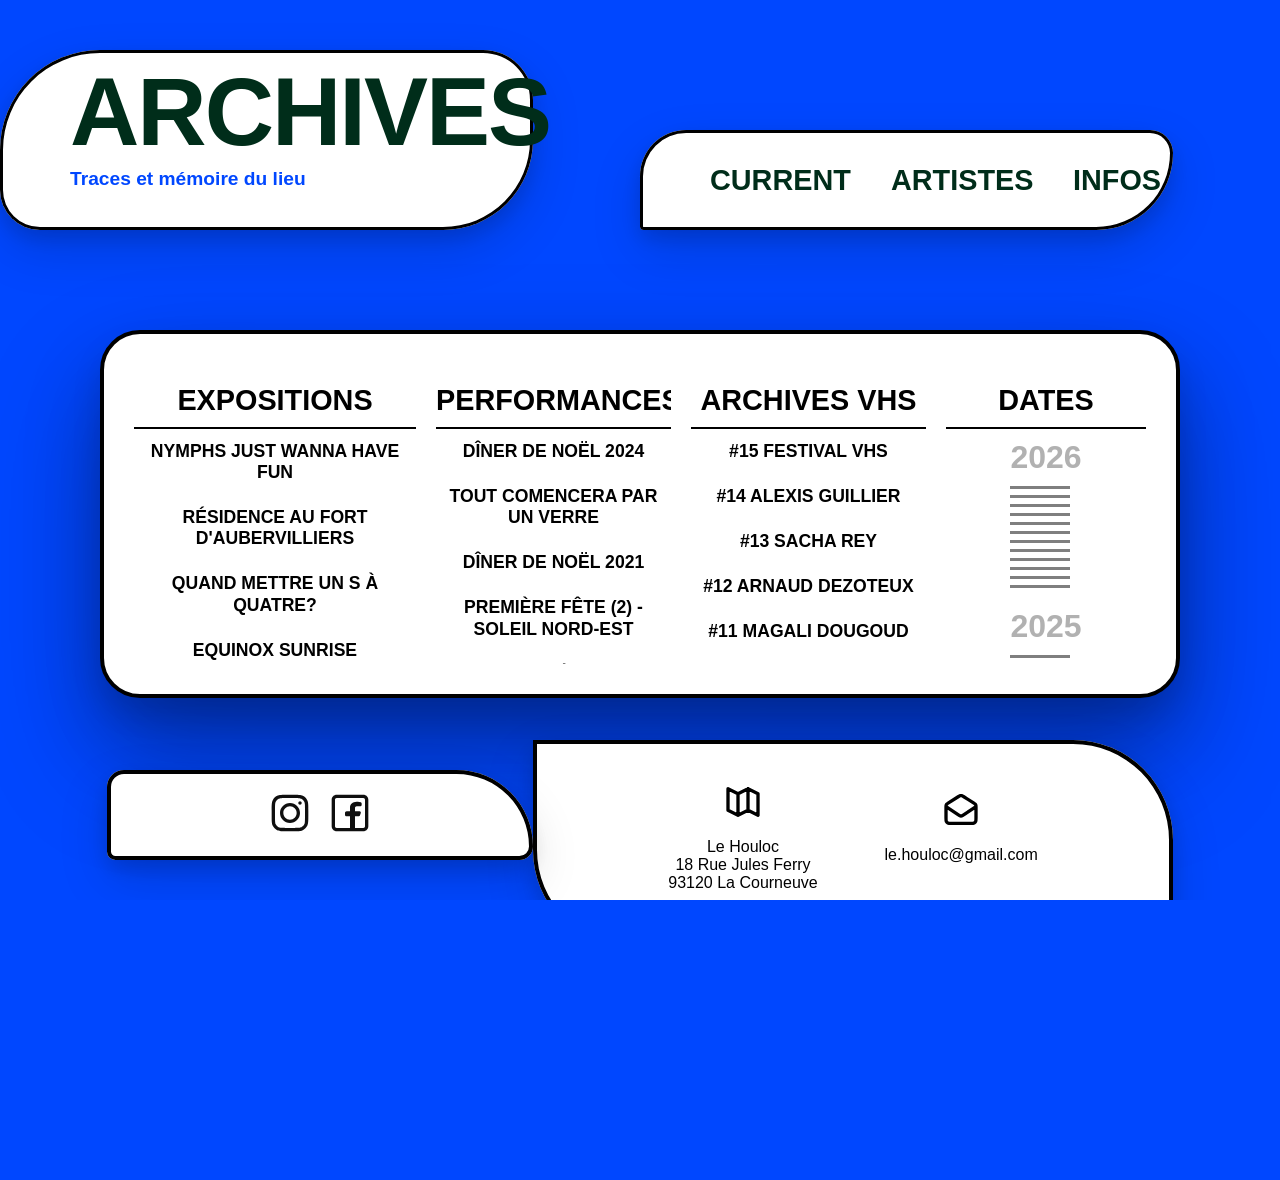
==== commit 245ed5d7: "Fixed artist popup and info popup styling - ESC, arrows, close button" ====
--- a/archives.html
+++ b/archives.html
@@ -185,9 +185,11 @@
     
     <div id="archive-overlay" class="archive-popup-container">
     <div class="archive-close-button">×</div>
+    <div class="archive-nav-button archive-prev">‹</div>
+    <div class="archive-nav-button archive-next">›</div>
     <div class="archive-popup-wrapper">
         <div id="archive-content-target">
-            </div>
+             </div>
     </div>
 </div>
     <div id="lightbox-archive-overlay" class="lightbox-archive">
--- a/style.css
+++ b/style.css
@@ -26,12 +26,14 @@
             background: #0047ff;
             font-family: 'Helvetica Neue', Helvetica, Arial, sans-serif;
             overflow-x: hidden;
+            overflow-y: hidden;
+            height: 100%;
         }
 
         .page-wrapper {
             position: relative;
             width: 100vw;
-            min-height: 180vh;
+            min-height: 100vh;
             display: grid;
             grid-template-columns: repeat(12, 1fr);
             grid-template-rows: repeat(12, 90px);
@@ -48,8 +50,39 @@
             padding: 50px 70px;
             box-sizing: border-box;
             box-shadow: var(--depth-shadow);
-            transition: transform 0.1s ease-out;
+            transition: transform 0.3s ease-out;
             will-change: transform;
+        }
+
+        .shape:hover, .green-shape:hover {
+            transform: translate(-10px, -10px);
+        }
+
+        /* Hover für alle anderen Boxen */
+        #green-dots:hover, #bientot-tag:hover,
+        #box-top-archives:hover, #archive-menu:hover, #archive-socials:hover,
+        #box-top-info:hover, #info-menu:hover, .info-nav-box:hover,
+        #info-socials:hover, #info-socials-info:hover {
+            transform: translate(10px, 10px);
+        }
+        
+        /* Archive Boxen speziell */
+        #box-bottom-info-archive:hover {
+            transform: translate(-10px, -10px);
+        }
+
+        /* Footer Box - weniger Bewegung */
+        #box-bottom {
+            transition: transform 0.4s cubic-bezier(0.25, 0.46, 0.45, 0.94), 
+                        box-shadow 0.4s ease;
+        }
+
+        #box-bottom:hover {
+            transform: translate(-3px, -3px);
+            box-shadow: 
+                inset 0 0 0 4px rgba(0, 0, 0, 2),
+                0 4px 10px rgba(0, 0, 0, 0.08), 
+                0 10px 25px rgba(0, 0, 0, 0.1);
         }
 
 /* Sichtbarer Indikator am Rand */
@@ -207,96 +240,105 @@
            
         }
 
-/* Hover-Effekt für "plus d'informations" */
-#event-box p:last-child {
-   
-   margin-top: 2rem;
+/* Vortex-Animation für "plus d'informations" */
+.morph-container {
+    position: relative;
+    display: inline-block;
+    margin-top: 1.5rem;
+    cursor: pointer;
+}
+
+.morph-text {
     font-weight: 500;
-     text-decoration: underline;
-    cursor: pointer;
-    display: inline-block; /* Wichtig für die Skalierung */
-    transition: 
-        transform 0.4s cubic-bezier(0.175, 0.885, 0.32, 1.275), 
-        color 0.3s ease;
-    
-    will-change: transform; /* Bereitet den Browser auf die Bewegung vor */
     font-size: 1.2rem;
-
-}
-
-#event-box:hover p:last-child {
-     color: blue;
-    transform: scale(1.1); /* Ein bisschen größer */
     text-decoration: underline;
+    color: var(--white);
+    display: inline-block;
+    transition: all 0.3s ease;
+}
+
+.morph-text span {
+    display: inline-block;
+    transition: transform 0.3s cubic-bezier(0.68, -0.55, 0.265, 1.55);
+}
+
+.morph-container:hover .morph-text span {
+    animation: vortexWave 0.8s ease-in-out infinite, colorPulse 1s ease-in-out infinite;
+}
+
+.morph-text span:nth-child(1) { animation-delay: 0s, 0s; }
+.morph-text span:nth-child(2) { animation-delay: 0.05s, 0.05s; }
+.morph-text span:nth-child(3) { animation-delay: 0.1s, 0.1s; }
+.morph-text span:nth-child(4) { animation-delay: 0.15s, 0.15s; }
+.morph-text span:nth-child(5) { animation-delay: 0.2s, 0.2s; }
+.morph-text span:nth-child(6) { animation-delay: 0.25s, 0.25s; }
+.morph-text span:nth-child(7) { animation-delay: 0.3s, 0.3s; }
+.morph-text span:nth-child(8) { animation-delay: 0.35s, 0.35s; }
+.morph-text span:nth-child(9) { animation-delay: 0.4s, 0.4s; }
+.morph-text span:nth-child(10) { animation-delay: 0.45s, 0.45s; }
+.morph-text span:nth-child(11) { animation-delay: 0.5s, 0.5s; }
+.morph-text span:nth-child(12) { animation-delay: 0.55s, 0.55s; }
+.morph-text span:nth-child(13) { animation-delay: 0.6s, 0.6s; }
+.morph-text span:nth-child(14) { animation-delay: 0.65s, 0.65s; }
+.morph-text span:nth-child(15) { animation-delay: 0.7s, 0.7s; }
+.morph-text span:nth-child(16) { animation-delay: 0.75s, 0.75s; }
+.morph-text span:nth-child(17) { animation-delay: 0.8s, 0.8s; }
+.morph-text span:nth-child(18) { animation-delay: 0.85s, 0.85s; }
+
+@keyframes vortexWave {
+    0%, 100% {
+        transform: translateY(0) scale(1);
+    }
+    50% {
+        transform: translateY(-3px) scale(1.05);
+    }
+}
+
+@keyframes colorPulse {
+    0%, 100% {
+        color: var(--white);
+    }
+    50% {
+        color: var(--blue-bg);
+    }
 }
 
 /* Das Event-Overlay mit Blur-Effekt */
 #event-overlay {
     display: none;
     position: fixed;
-    top: 0; 
+    top: 0;
     left: 0;
-    width: 100%; 
+    width: 100%;
     height: 100%;
-    background: rgba(255, 255, 255, 0.4);
-    backdrop-filter: blur(8px);
-    -webkit-backdrop-filter: blur(8px);
+    background: rgba(0, 71, 255, 0.3); /* Blauer Schleier */
+    backdrop-filter: blur(5px);
     z-index: 2000;
+    justify-content: center;
+    align-items: center;
+    padding: 30px;
+    box-sizing: border-box;
     overflow-y: auto;
-    /* Entferne oder ändere das Padding: */
-    padding: 50px 20px; 
-    box-sizing: border-box;
-    /* Zentriert den Wrapper horizontal */
-    text-align: center; 
-}
-
-.event-wrapper {
-    display: inline-flex; /* Sorgt dafür, dass die Boxen nebeneinander stehen */
-    align-items: flex-start;
-    justify-content: center;
-    gap: 20px;
-    max-width: 1000px;
-    text-align: left; /* Text in der Box wieder linksbündig */
-    margin: 0 auto;
-}
-
-/* Die weiße Inhaltsbox */
-.event-content {
+}
+
+/* Aktiviert das Event-Overlay */
+#event-overlay.active {
+    display: flex;
+}
+
+#event-overlay .overlay-content {
+    width: 70%;
+    max-width: 850px;
+    max-height: 85vh;
     background: white;
-    width: 100%;
-    max-width: 800px;
-    padding: 60px;
+    padding: 50px;
     border: 3px solid black;
-    border-top-left-radius: 60px;
-    box-sizing: border-box;
-    /* Kein margin: auto mehr, das macht der Wrapper */
-}
-
-/* Die separate X-Box LINKS */
-.close-event-box {
-    width: 50px;
-    height: 50px;
-    border: 3px solid black;
-    background: white;
-    display: flex;
-    align-items: center;
-    justify-content: center;
-    font-size: 2em;
-    font-family: Arial, sans-serif;
-    cursor: pointer;
-    flex-shrink: 0; /* Verhindert, dass die Box zusammengedrückt wird */
-    /* Wenn du sie auch rund willst: */
-    border-radius: 12px; 
-    transition: transform 0.2s ease;
-}
-
-   
-
-.close-event-box:hover {
-    background: #000;
-    color: white;
-    background: var(--red-accent);
-}
+    border-radius: 15px;
+    overflow-y: auto;
+    position: relative;
+    box-shadow: 0 20px 50px rgba(0, 0, 0, 0.15);
+}
+
         
     
 
@@ -327,9 +369,13 @@
                 0 20px 50px rgba(0, 0, 0, 0.15);
         }
 
+        #box-mid:hover {
+            transform: translate(10px, 10px);
+        }
+
 #green-dots {
-            grid-column: 7 / 11;
-            grid-row: 9 / 10;
+            grid-column: 6 / 10;
+            grid-row: 9 / 10    ;
             display: flex;
             flex-direction: column;
             justify-content: space-around;
@@ -337,7 +383,7 @@
             padding: 20px 0;
             border-radius: 100px 450px 80px 50px;
             background: var(--white);
-            z-index: 17 ;
+            z-index: 17;
   box-shadow: 
                 inset 0 0 0 4px rgba(0, 0, 0, 2),
                 0 8px 20px rgba(0, 0, 0, 0.12), 
@@ -438,7 +484,7 @@
 
         #bientot-tag {
             grid-column: 9   / 11 ;
-            grid-row: 4/ 6;
+            grid-row: 4/ 5;
             background: var(--red-accent);
             color: var(--white);
             border-radius: 29px;
@@ -682,12 +728,28 @@
     background: rgba(0, 71, 255, 0.3); /* Blauer Schleier */
     backdrop-filter: blur(5px);
     z-index: 2000;
-    
-
-    justify-content: center; /* Bleibt horizontal mittig */
-    align-items: flex-start; /* Richtet die Box am oberen Rand aus */
-    padding-top: 30px;     /* Das ist dein gewünschter Abstand von oben */
-    padding-bottom: 20px;  /* Damit es unten auch nicht klebt */
+    justify-content: center;
+    align-items: center;
+    padding: 30px;
+    box-sizing: border-box;
+    overflow-y: auto;
+}
+
+
+#artist-overlay.active {
+    display: flex !important;
+}
+#artist-overlay .overlay-content {
+    width: 70%;
+    max-width: 850px;
+    max-height: 85vh;
+    background: white;
+    padding: 50px;
+    border: 3px solid black;
+    border-radius: 15px;
+    overflow-y: auto;
+    position: relative;
+    box-shadow: 0 20px 50px rgba(0, 0, 0, 0.15);
 }
 
 #info-overlay {
@@ -703,23 +765,37 @@
     
 
     justify-content: center; /* Bleibt horizontal mittig */
-    align-items: flex-start; /* Richtet die Box am oberen Rand aus */
-    padding-top: 30px;     /* Abstand von oben */
-    padding-bottom: 20px;  /* Abstand von unten */
+    align-items: center; /* Zentriert wie das Artist-Pop-up */
+    padding: 30px;
+    box-sizing: border-box;
+    overflow-y: auto;
+}
+
+#info-overlay .overlay-content {
+    width: 70%;
+    max-width: 850px;
+    max-height: 85vh;
+    background: white;
+    padding: 50px;
+    border: 3px solid black;
+    border-radius: 15px;
+    overflow-y: auto;
+    position: relative;
+    box-shadow: 0 20px 50px rgba(0, 0, 0, 0.15);
 }
 
 .overlay-content {
     background: white;
-    width: 90%;
-    max-width: 900px;
-    max-height: calc(100vh - 70px); /* 50px oben + 20px unten */
+    width: 70%;
+    max-width: 850px;
+    max-height: 85vh;
     overflow-y: auto;
-    padding: 60px;
+    padding: 50px;
     border: 3px solid black;
     position: relative;
     
     /* HIER DIE KURVIGEN ECKEN */
-    border-radius: 40px; /* Je höher die Zahl, desto runder die Ecken */
+    border-radius: 15px; /* Wie beim Artist-Pop-up */
     
     /* WICHTIG: Verhindert, dass Inhalt die Rundung überlagert */
     overflow-x: hidden; 
@@ -770,18 +846,23 @@
     color: black;
     z-index: 2050;
     transition: transform 0.2s ease, opacity 0.2s ease;
+    background: rgba(255,255,255,0.8);
+    padding: 10px 15px;
+    border-radius: 10px;
+    box-shadow: 0 4px 15px rgba(0,0,0,0.2);
 }
 
 .artist-nav-arrow:hover {
     transform: translateY(-50%) scale(1.2);
+    background: white;
 }
 
 .artist-nav-arrow.prev {
-    left: 200px;
+    left: 20px;
 }
 
 .artist-nav-arrow.next {
-    right: 200px;
+    right: 20px;
 }
 
 /* Verstecke Pfeile auf Mobile */
@@ -791,68 +872,37 @@
     }
 }
 
-/* Äußere Navigation Pfeile für Archive-Pop-up */
-.archive-nav-arrow {
-    position: fixed;
-    top: 50%;
-    transform: translateY(-50%);
-    font-size: 3rem;
-    cursor: pointer;
-    user-select: none;
-    color: black;
-    z-index: 5050;
-    transition: transform 0.2s ease, opacity 0.2s ease;
-}
-
-.archive-nav-arrow:hover {
-    transform: translateY(-50%) scale(1.2);
-}
-
-.archive-nav-arrow.prev {
-    left: 200px;
-}
-
-.archive-nav-arrow.next {
-    right: 200px;
-}
-
-/* Verstecke Archive-Pfeile auf Mobile */
-@media screen and (max-width: 1024px) {
-    .archive-nav-arrow {
-        display: none;
-    }
-}
 
 /* Äußere Navigation Pfeile für Info-Pop-up */
-.info-nav-arrow {
-    position: fixed;
-    top: 50%;
-    transform: translateY(-50%);
-    font-size: 3rem;
-    cursor: pointer;
-    user-select: none;
-    color: black;
-    z-index: 2050;
-    transition: transform 0.2s ease, opacity 0.2s ease;
-}
-
-.info-nav-arrow:hover {
-    transform: translateY(-50%) scale(1.2);
-}
-
-.info-nav-arrow.prev {
-    left: 200px;
-}
-
-.info-nav-arrow.next {
-    right: 200px;
-}
-
-/* Verstecke Info-Pfeile auf Mobile */
-@media screen and (max-width: 1024px) {
-    .info-nav-arrow {
-        display: none;
-    }
+// DISABLED: .info-nav-arrow {
+// DISABLED:     position: fixed;
+// DISABLED:     top: 50%;
+// DISABLED:     transform: translateY(-50%);
+// DISABLED:     font-size: 3rem;
+// DISABLED:     cursor: pointer;
+// DISABLED:     user-select: none;
+// DISABLED:     color: black;
+// DISABLED:     z-index: 2050;
+// DISABLED:     transition: transform 0.2s ease, opacity 0.2s ease;
+// DISABLED: }
+// DISABLED: 
+// DISABLED: .info-nav-arrow:hover {
+// DISABLED:     transform: translateY(-50%) scale(1.2);
+// DISABLED: }
+// DISABLED: 
+// DISABLED: .info-nav-arrow.prev {
+// DISABLED:     left: 200px;
+// DISABLED: }
+// DISABLED: 
+// DISABLED: .info-nav-arrow.next {
+// DISABLED:     right: 200px;
+// DISABLED: }
+// DISABLED: 
+// DISABLED: /* Verstecke Info-Pfeile auf Mobile */
+// DISABLED: @media screen and (max-width: 1024px) {
+// DISABLED:     .info-nav-arrow {
+// DISABLED:         display: none;
+// DISABLED:     }
 }
 
 /* Das Bild-Overlay (Lightbox) */
@@ -871,7 +921,48 @@
      animation: fadeIn 0.2s ease;
 }
 
-#lightbox-overlay img {
+/* Artist Lightbox Navigation */
+#lightbox-overlay {
+    display: none;
+    position: fixed;
+    top: 0;
+    left: 0;
+    width: 100%;
+    height: 100%;
+    background: rgba(0, 0, 0, 0.9);
+    z-index: 3000;
+    justify-content: center;
+    align-items: center;
+}
+
+/* Artist Lightbox Navigation Buttons */
+.lightbox-close,
+.lightbox-prev,
+.lightbox-next {
+    position: absolute;
+    color: white;
+    font-size: 3rem;
+    cursor: pointer;
+    user-select: none;
+    z-index: 3001;
+    text-shadow: 0 0 10px rgba(0,0,0,0.5);
+    transition: transform 0.2s;
+}
+
+.lightbox-close:hover,
+.lightbox-prev:hover,
+.lightbox-next:hover {
+    transform: scale(1.2);
+}
+
+.lightbox-close { top: 20px; right: 40px; }
+.lightbox-prev { left: 30px; top: 50%; transform: translateY(-50%); }
+.lightbox-next { right: 30px; top: 50%; transform: translateY(-50%); }
+
+.lightbox-prev:hover { transform: translateY(-50%) scale(1.2); }
+.lightbox-next:hover { transform: translateY(-50%) scale(1.2); }
+
+#lightbox-img {
     max-width: 95%;
     max-height: 95%;
     box-shadow: 0 0 30px rgba(0,0,0,0.5);
@@ -1125,36 +1216,6 @@
     box-shadow: 0 20px 50px rgba(0, 0, 0, 0.15);
 }
 
-.archive-close-button {
-    /* Positionierung relativ zum Wrapper */
-    position: absolute; 
-    top: 6.6%;           /* Bündig mit der Oberkante des Popups */
-    left: 400px;      /* Schiebt den Button links neben das Fenster (50px Breite + 20px Abstand) */
-    width: 50px;
-    height: 50px;
-    border: 3px solid black;
-    background: white;
-    display: flex;
-    align-items: center;
-    justify-content: center;
-    font-size: 2em;
-    font-family: Arial, sans-serif;
-    cursor: pointer;
-    flex-shrink: 0;
-    border-radius: 12px; 
-    transition: all 0.2s ease;
-    z-index: 5002; /* Sicherstellen, dass er über dem Blur liegt */
-}
-
-
-
-.archive-close-button:hover {
-    transform: scale(1.1);
-    background: #000;
-    color: white;
-    background: var(--red-accent);
-}
-
 .archive-gallery-grid {
     display: grid;
     grid-template-columns: repeat(auto-fit, minmax(300px, 1fr)); /* Intelligentes Layout */
@@ -1231,9 +1292,83 @@
     font-size: 0.9rem;
 }
 
-/* Navigation & Close */
-.lightbox-archive-close, 
-.lightbox-archive-prev, 
+/* Archive Popup Navigation & Close - Same style as lightbox */
+.archive-close-button {
+    position: fixed;
+    top: 20px;
+    right: 40px;
+    font-size: 3rem;
+    color: white;
+    cursor: pointer;
+    user-select: none;
+    z-index: 5001;
+    transition: transform 0.2s ease;
+    text-shadow: 0 0 10px rgba(0,0,0,0.5);
+}
+
+.archive-close-button:hover {
+    transform: scale(1.1);
+}
+
+.archive-nav-button {
+    position: fixed;
+    top: 50%;
+    font-size: 3rem;
+    color: white;
+    cursor: pointer;
+    user-select: none;
+    z-index: 5001;
+    transition: transform 0.2s ease;
+    text-shadow: 0 0 10px rgba(0,0,0,0.5);
+}
+
+.archive-nav-button:hover {
+    transform: scale(1.2);
+}
+
+.archive-prev { left: 30px; transform: translateY(-50%); }
+.archive-next { right: 30px; transform: translateY(-50%); }
+
+/* Artist Popup Navigation & Close - Same style as archive/lightbox */
+.artist-close-button {
+    position: fixed;
+    top: 20px;
+    right: 40px;
+    font-size: 3rem;
+    color: white;
+    cursor: pointer;
+    user-select: none;
+    z-index: 5001;
+    transition: transform 0.2s ease;
+    text-shadow: 0 0 10px rgba(0,0,0,0.5);
+}
+
+.artist-close-button:hover {
+    transform: scale(1.1);
+}
+
+.artist-nav-button {
+    position: fixed;
+    top: 50%;
+    font-size: 3rem;
+    color: white;
+    cursor: pointer;
+    user-select: none;
+    z-index: 5001;
+    transition: transform 0.2s ease;
+    text-shadow: 0 0 10px rgba(0,0,0,0.5);
+}
+
+.artist-nav-button:hover {
+    transform: scale(1.2);
+}
+
+.artist-prev { left: 30px; transform: translateY(-50%); }
+.artist-next { right: 30px; transform: translateY(-50%); }
+
+/* Lightbox Navigation & Close */
+.lightbox-archive-close,
+.lightbox-archive-prev,
 .lightbox-archive-next {
     position: absolute;
     color: white;
@@ -1340,8 +1475,8 @@
         }
 
 #info-socials-info {
-              grid-column: 8 / 15; /* Schließt rechts mit dem Menü ab */
-    grid-row: 8;         /* Ganz unten */
+              grid-column: 6 / 12; /* Schließt rechts mit dem Menü ab */
+    grid-row: 7;         /* Ganz unten */
             display: flex;
             flex-direction: column;
             justify-content: space-around;
@@ -1371,7 +1506,7 @@
 
    #box-bottom-info-info {
             grid-column: 8 / 13;
-            grid-row: 5 / 8;
+            grid-row: 4 / 8;
             border-radius: 0 100px 10px 100px;
             z-index: 12;
             margin-top: -30px;
@@ -1852,33 +1987,6 @@
     overflow: hidden; /* Schneidet den Glanz am Rand ab */
     background: white;
     }
-    
-    artist-box::after {
-    content: "";
-    position: absolute;
-    top: 5%;
-    left: 10%;
-    width: 30%;
-    height: 20%;
-    background: rgba(255, 255, 255, 0.8); /* Weißer Glanz */
-    filter: blur(4px);
-    border-radius: 50% 100% 50% 100%; /* Organische Lichtform */
-    transform: rotate(-15deg);
-    pointer-events: none;
-}
-    
-    .artist-box::before {
-    content: "";
-    position: absolute;
-    bottom: 8%;
-    right: 15%;
-    width: 15%;
-    height: 10%;
-    background: rgba(255, 255, 255, 0.4);
-    filter: blur(2px);
-    border-radius: 50%;
-    pointer-events: none;
-}
 
     /* 4. SCHRIFTGRÖSSEN */
     #box-top-artistes h1 {
@@ -1956,3 +2064,131 @@
 
      
 
+
+/* Info Popup Close Button - top right */
+.info-close-button {
+    position: absolute;
+    top: 15px;
+    right: 15px;
+    cursor: pointer;
+    font-size: 2rem;
+    font-weight: bold;
+    width: 50px;
+    height: 50px;
+    background: white;
+    border: 3px solid black;
+    border-radius: 12px;
+    display: flex;
+    align-items: center;
+    justify-content: center;
+    z-index: 2100;
+    transition: transform 0.2s ease, background 0.2s ease, color 0.2s ease;
+}
+
+.info-close-button:hover {
+    transform: scale(1.1);
+    background: var(--red-accent);
+    color: white;
+// DISABLED: }
+// DISABLED: 
+// DISABLED: /* Info Popup Navigation Buttons - prev/next */
+// DISABLED: .info-prev,
+// DISABLED: .info-next {
+// DISABLED:     position: absolute;
+// DISABLED:     top: 50%;
+// DISABLED:     transform: translateY(-50%);
+// DISABLED:     cursor: pointer;
+// DISABLED:     font-size: 2.5rem;
+// DISABLED:     font-weight: bold;
+// DISABLED:     width: 50px;
+// DISABLED:     height: 50px;
+// DISABLED:     background: white;
+// DISABLED:     border: 3px solid black;
+// DISABLED:     border-radius: 12px;
+// DISABLED:     display: flex;
+// DISABLED:     align-items: center;
+// DISABLED:     justify-content: center;
+// DISABLED:     z-index: 2100;
+// DISABLED:     transition: transform 0.2s ease, background 0.2s ease, color 0.2s ease;
+// DISABLED: }
+// DISABLED: 
+// DISABLED: .info-prev {
+// DISABLED:     left: -70px;
+// DISABLED: }
+// DISABLED: 
+// DISABLED: .info-next {
+// DISABLED:     right: -70px;
+// DISABLED: }
+// DISABLED: 
+// DISABLED: .info-prev:hover,
+// DISABLED: .info-next:hover {
+// DISABLED:     transform: translateY(-50%) scale(1.1);
+// DISABLED:     background: var(--blue-bg);
+// DISABLED:     color: white;
+// DISABLED: }
+
+/* Info overlay active state */
+#info-overlay.active {
+    display: flex;
+}
+
+/* Info Popup - Match Artist Popup Style */
+/* Override previous inline styles for white fixed buttons with shadow */
+.info-close-button {
+    position: fixed !important;
+    top: 20px !important;
+    right: 40px !important;
+    font-size: 3rem !important;
+    color: white !important;
+    cursor: pointer;
+    user-select: none;
+    z-index: 5001 !important;
+    transition: transform 0.2s ease;
+    text-shadow: 0 0 10px rgba(0,0,0,0.5);
+    background: transparent !important;
+    border: none !important;
+    width: auto !important;
+    height: auto !important;
+    display: flex !important;
+    align-items: center !important;
+    justify-content: center !important;
+}
+
+.info-close-button:hover {
+    transform: scale(1.1);
+}
+
+.info-prev,
+.info-next {
+    position: fixed !important;
+    top: 50% !important;
+    transform: translateY(-50%) !important;
+    cursor: pointer;
+    font-size: 3rem;
+    color: white !important;
+    cursor: pointer;
+    user-select: none;
+    z-index: 5001 !important;
+    transition: transform 0.2s ease;
+    text-shadow: 0 0 10px rgba(0,0,0,0.5);
+    background: transparent !important;
+    border: none !important;
+    width: auto !important;
+    height: auto !important;
+    display: flex !important;
+    align-items: center !important;
+    justify-content: center !important;
+}
+
+.info-prev {
+    left: 30px !important;
+}
+
+.info-next {
+    right: 30px !important;
+}
+
+.info-prev:hover,
+.info-next:hover {
+    transform: translateY(-50%) scale(1.2) !important;
+}
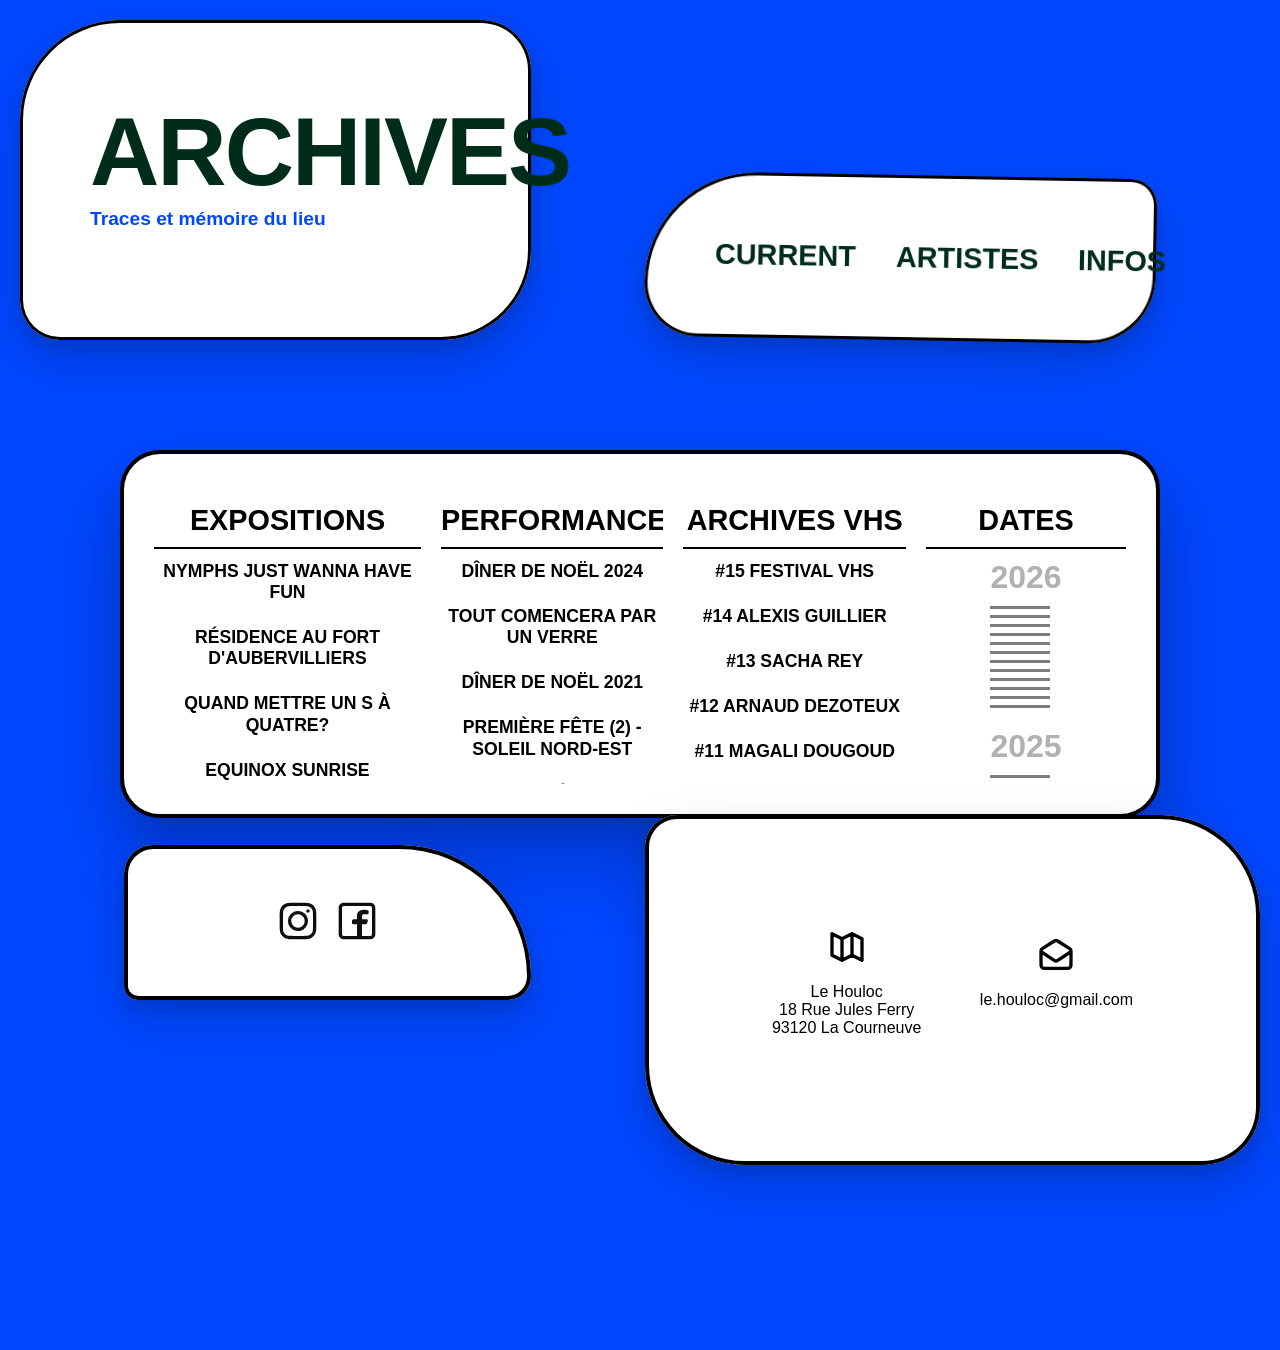
==== commit 36af53bd: "Update HTML assets with latest versions (2026-04-28): enhanced meta tags, Open Graph, JSON-LD, large" ====
--- a/archives.html
+++ b/archives.html
@@ -3,7 +3,71 @@
 <head>
     <meta charset="UTF-8">
     <meta name="viewport" content="width=device-width, initial-scale=1.0">
-    <title>Le Houloc | Archives</title>
+    <title>Le Houloc | Archives - Expositions et Performances passées</title>
+    <meta name="description" content="Archives du Houloc - Découvrez les expositions, performances et événements passés. Traces et mémoire du lieu culturel de La Courneuve depuis 2016.">
+    <meta name="keywords" content="archives Le Houloc, expositions passées, performances, événements artistiques, histoire culturelle La Courneuve">
+    <meta name="robots" content="index, follow">
+    <meta name="author" content="Le Houloc">
+    <link rel="canonical" href="https://www.lehouloc.com/archives.html">
+    
+    <!-- Open Graph / Facebook -->
+    <meta property="og:type" content="website">
+    <meta property="og:url" content="https://www.lehouloc.com/archives.html">
+    <meta property="og:title" content="Le Houloc | Archives">
+    <meta property="og:description" content="Archives du Houloc - Expositions, performances et événements passés depuis 2016.">
+    
+    <!-- Structured Data - Organization -->
+    <script type="application/ld+json">
+    {
+        "@context": "https://schema.org",
+        "@type": "Organization",
+        "name": "Le Houloc - Archives",
+        "description": "Archives des expositions et performances du Houloc depuis 2016",
+        "url": "https://www.lehouloc.com/archives.html",
+        "address": {
+            "@type": "PostalAddress",
+            "streetAddress": "18 Rue Jules Ferry",
+            "addressLocality": "La Courneuve",
+            "postalCode": "93120",
+            "addressCountry": "FR"
+        }
+    }
+    </script>
+    
+    <!-- Structured Data - FAQ for Generative Engine Optimization -->
+    <script type="application/ld+json">
+    {
+        "@context": "https://schema.org",
+        "@type": "FAQPage",
+        "mainEntity": [
+            {
+                "@type": "Question",
+                "name": "Quelles expositions le Houloc a-t-il organisées ?",
+                "acceptedAnswer": {
+                    "@type": "Answer",
+                    "text": "Le Houloc a organisé de nombreuses expositions depuis 2016, notamment NYMPHS JUST WANNA HAVE FUN, HUMAN NATURE, J'AIMERAIS EMPORTER LE FEU, S'HABITER, FLAT-O-RAMA, CLOUD, MUES, et bien d'autres expositions d'art contemporain."
+                }
+            },
+            {
+                "@type": "Question",
+                "name": "Quelles performances le Houloc a-t-il présentées ?",
+                "acceptedAnswer": {
+                    "@type": "Answer",
+                    "text": "Le Houloc propose des performances régulières, notamment les DÎNERS DE NOËL culinaires et sonores, TOUT COMENCERA PAR UN VERRE, SOLEIL NORD-EST, D'UNE RIVE À L'AUTRE, CAPHARNAÜM, et les événements du festival VHS."
+                }
+            },
+            {
+                "@type": "Question",
+                "name": "Depuis quand le Houloc existe-t-il ?",
+                "acceptedAnswer": {
+                    "@type": "Answer",
+                    "text": "Le Houloc documente ses activités et archives depuis 2016, avec des événements, expositions et performances qui retracent l'histoire du lieu culturel de La Courneuve."
+                }
+            }
+        ]
+    }
+    </script>
+    
     <link rel="stylesheet" href="style.css">
 </head>
 <body>
@@ -37,26 +101,41 @@
             </div>
         </div>
       
-       <footer id="box-bottom-info-archive" class="shape">
-            <div class="footer-info">
-                <div class="google-maps">
-                    <a href="https://maps.app.goo.gl/RqLSPvRZpQ97soY88" target="_blank" aria-label="Google-maps">
-                        <img src="img/map-icon.svg" alt="Map">
-                    </a>
-                    <p>
-                        Le Houloc<br>
-                        18 Rue Jules Ferry<br>
-                        93120 La Courneuve
-                    </p>
-                </div>
-                <div class="mail">
-                    <a href="mailto:le.houloc@gmail.com" aria-label="Mail senden">
-                        <img src="img/mail-icon.svg" alt="Mail">
-                    </a>
-                    <a href="mailto:le.houloc@gmail.com">le.houloc@gmail.com</a>
-                </div>
-            </div>
-        </footer>
+        <footer id="box-bottom-info-archive" class="shape">
+             <div class="footer-info">
+                 <div class="google-maps">
+                     <a href="https://maps.app.goo.gl/RqLSPvRZpQ97soY88" target="_blank" aria-label="Google-maps">
+                         <img src="img/map-icon.svg" alt="Map">
+                     </a>
+                     <p>
+                         Le Houloc<br>
+                         18 Rue Jules Ferry<br>
+                         93120 La Courneuve
+                     </p>
+                 </div>
+                 <div class="mail">
+                     <a href="mailto:le.houloc@gmail.com" aria-label="Mail senden">
+                         <img src="img/mail-icon.svg" alt="Mail">
+                     </a>
+                     <a href="mailto:le.houloc@gmail.com">le.houloc@gmail.com</a>
+                 </div>
+             </div>
+             <!-- Mobile only: All icons in a row -->
+             <div class="icon-list">
+                 <a href="https://maps.app.goo.gl/RqLSPvRZpQ97soY88" target="_blank" aria-label="Google-maps">
+                     <img src="img/map-icon.svg" alt="Map">
+                 </a>
+                 <a href="https://www.instagram.com/le.houloc/" target="_blank" aria-label="Instagram">
+                     <img src="img/instagram-icon.svg" alt="Instagram">
+                 </a>
+                 <a href="https://www.facebook.com/LeHouloc/" target="_blank" aria-label="Facebook">
+                     <img src="img/facebook-icon.svg" alt="Facebook">
+                 </a>
+                 <a href="mailto:le.houloc@gmail.com" aria-label="Mail senden">
+                     <img src="img/mail-icon.svg" alt="Mail">
+                 </a>
+             </div>
+         </footer>
     
 
     <div id="archive-main" class="archive-main-window full-width">
--- a/style.css
+++ b/style.css
@@ -1,643 +1,727 @@
 
-        /* Importiert die modernen Fonts */
+/* ===========================================
+   HOULOC WEBSITE - SORTED CSS
+   Desktop First Approach
+   =========================================== */
+
+/* --- IMPORTS --- */
 @import url('https://fonts.googleapis.com/css2?family=Inter:wght@800&family=Space+Mono:wght@700&family=Syne:wght@800&display=swap');
 
-/* Optional: Ein leichter Text-Schatten für bessere Lesbarkeit auf dem Glanz */
-.artist-box {
-    text-shadow: 0 1px 0 rgba(255, 255, 255, 0.3);
-}
-
+/* --- CSS VARIABLES --- */
 :root {
-            --blue-bg: #0047ff;
-            --white: #ffffff;
-            --dark-text: #002d1a;
-            --red-accent: #ff3333;
-            --green-accent: #207b4f;
-            --yellow-accent: #fff800;
-            --depth-shadow: 
-                0 15px 30px rgba(0, 0, 0, 0.1), 
-                0 40px 80px rgba(0, 0, 0, 0.2), 
-                0 60px 120px rgba(0, 0, 0, 0.25);
-        }
-
-        body, html {
-            margin: 0;
-            padding: 0;
-            background: #0047ff;
-            font-family: 'Helvetica Neue', Helvetica, Arial, sans-serif;
-            overflow-x: hidden;
-            overflow-y: hidden;
-            height: 100%;
-        }
-
-        .page-wrapper {
-            position: relative;
-            width: 100vw;
-            min-height: 100vh;
-            display: grid;
-            grid-template-columns: repeat(12, 1fr);
-            grid-template-rows: repeat(12, 90px);
-            padding: 50px 0;
-            box-sizing: border-box;
-        }
-
-        .shape {
-            background: var(--white);
-            position: relative;
-            display: flex;
-            flex-direction: column;
-            justify-content: center;
-            padding: 50px 70px;
-            box-sizing: border-box;
-            box-shadow: var(--depth-shadow);
-            transition: transform 0.3s ease-out;
-            will-change: transform;
-        }
-
-        .shape:hover, .green-shape:hover {
-            transform: translate(-10px, -10px);
-        }
-
-        /* Hover für alle anderen Boxen */
-        #green-dots:hover, #bientot-tag:hover,
-        #box-top-archives:hover, #archive-menu:hover, #archive-socials:hover,
-        #box-top-info:hover, #info-menu:hover, .info-nav-box:hover,
-        #info-socials:hover, #info-socials-info:hover {
-            transform: translate(10px, 10px);
-        }
-        
-        /* Archive Boxen speziell */
-        #box-bottom-info-archive:hover {
-            transform: translate(-10px, -10px);
-        }
-
-        /* Footer Box - weniger Bewegung */
-        #box-bottom {
-            transition: transform 0.4s cubic-bezier(0.25, 0.46, 0.45, 0.94), 
-                        box-shadow 0.4s ease;
-        }
-
-        #box-bottom:hover {
-            transform: translate(-3px, -3px);
-            box-shadow: 
-                inset 0 0 0 4px rgba(0, 0, 0, 2),
-                0 4px 10px rgba(0, 0, 0, 0.08), 
-                0 10px 25px rgba(0, 0, 0, 0.1);
-        }
-
-/* Sichtbarer Indikator am Rand */
-.sidebar-handle {
-    position: fixed;
-    left: -0.7%;
-    top: 40%;
-    transform: translateY(-50%);
-    width: 80px;
-    height: 70px;
+    --blue-bg: #0047ff;
+    --white: #ffffff;
+    --dark-text: #002d1a;
+    --red-accent: #ff3333;
+    --green-accent: #207b4f;
+    --yellow-accent: #fff800;
+    --depth-shadow: 
+        0 1rem 2rem rgba(0, 0, 0, 0.1), 
+        0 2.5rem 5rem rgba(0, 0, 0, 0.2), 
+        0 63.75rem 7.5rem rgba(0, 0, 0, 0.25);
+}
+
+/* --- KEYFRAMES --- */
+@keyframes fadeIn {
+    from { opacity: 0; }
+    to { opacity: 1; }
+}
+
+@keyframes vortexWave {
+    0%, 100% {
+        transform: translateY(0) scale(1);
+    }
+    50% {
+        transform: translateY(-0.1875rem) scale(1.05);
+    }
+}
+
+@keyframes colorPulse {
+    0%, 100% {
+        color: var(--white);
+    }
+    50% {
+        color: var(--blue-bg);
+    }
+}
+
+/* --- RESET / BASE --- */
+body, html {
+    margin: 0;
+    padding: 0;
+    background: #0047ff;
+    font-family: 'Helvetica Neue', Helvetica, Arial, sans-serif;
+    height: 100vh;
+    width: 100vw;
+}
+
+h1 {
+    color: var(--dark-text);
+    font-size: clamp(5rem, 10vw, 6rem);
+    margin: 0;
+    line-height: 0.85;
+    text-transform: uppercase;
+    letter-spacing: -0.125rem;
+}
+
+/* --- LAYOUT --- */
+.page-wrapper {
+    position: relative;
+    width: 100vw;
+    min-height: 100vh;
+    display: grid;
+    grid-template-columns: repeat(12, 1fr);
+    grid-template-rows: repeat(8, 1fr);
+    padding: 1.25rem;
+    box-sizing: border-box;
+    overflow: hidden;
+    gap: 0.625rem;
+}
+
+/* --- SHAPES --- */
+.shape {
     background: var(--white);
-    border-radius: 0 15px 15px 0;
+    position: relative;
+    display: flex;
+    flex-direction: column;
+    justify-content: center;
+    padding: 3.125rem 4.375rem;
+    box-sizing: border-box;
+    box-shadow: var(--depth-shadow);
+    transition: transform 0.3s ease-out;
+    will-change: transform;
+}
+
+.shape:hover {
+    transform: translate(-0.625rem, -0.625rem);
+}
+
+.green-shape {
+    background: var(--green-accent);
+    color: var(--white);
+    position: relative;
+    display: flex;
+    flex-direction: column;
+    justify-content: center;
+    align-items: center;
+    padding: 1.875rem 2.5rem;
+    box-sizing: border-box;
+    box-shadow: var(--depth-shadow);
+    transition: transform 0.1s ease-out;
+    will-change: transform;
+    text-align: center;
+}
+
+/* --- BOX COMPONENTS - INDEX --- */
+#box-top {
+    grid-column: 5 / 13;
+    grid-row: 1 / 5;
+    border-radius: 6.25rem 4rem 12rem 6.25rem;
+    z-index: 10;
+    background: var(--white);
+    box-shadow: 
+        inset 0 0 0 4px rgba(0, 0, 0, 2),
+        0 8px 20px rgba(0, 0, 0, 0.12), 
+        0 20px 50px rgba(0, 0, 0, 0.15);
+}
+
+#box-top:hover {
+    transform: translate(0.625rem, 0.625rem);
+}
+
+#box-mid {
+    grid-column: 1 / 10;
+    grid-row: 4 / 7;
+    border-radius: 7.5rem 6.25rem 12.5rem 3.125rem;
+    z-index: 5;
+    margin-top: -0.625rem;
+    background: var(--white);
+    box-shadow: 
+        inset 0 0 0 4px rgba(0, 0, 0, 2),
+        0 8px 20px rgba(0, 0, 0, 0.12), 
+        0 20px 50px rgba(0, 0, 0, 0.15);
+}
+
+#box-mid:hover {
+    transform: translate(0.625rem, 0.625rem);
+}
+
+#box-bottom {
+    grid-column: 2 / 7;
+    grid-row: 7 / 9;
+    border-radius: 3.4375rem 4rem 5rem 6.25rem;
+    z-index: 10;
+    margin-top: -0.625rem;
+    overflow: hidden;
+    box-shadow: 
+        inset 0 0 0 4px rgba(0, 0, 0, 2),
+        0 8px 20px rgba(0, 0, 0, 0.12), 
+        0 20px 50px rgba(0, 0, 0, 0.15);
+    transition: transform 0.4s cubic-bezier(0.25, 0.46, 0.45, 0.94), 
+                box-shadow 0.4s ease;
+    transform: translateY(70px);
+}
+
+#box-bottom:hover {
+    transform: translateY(70px) scale(1.02);
+    box-shadow: 
+        inset 0 0 0 4px rgba(0, 0, 0, 2),
+        0 8px 20px rgba(0, 0, 0, 0.12), 
+        0 20px 50px rgba(0, 0, 0, 0.15);
+}
+
+#event-box {
+    grid-column: 7 / 11;
+    grid-row: 5 / 8;
+    border-radius: 5rem 4.375rem 6.25rem 1.25rem;
+    z-index: 15;
+    padding: 1.25rem 1.875rem;
+    box-shadow: 
+        inset 0 0 0 0.1875rem var(--green-accent),
+        0 8px 20px rgba(0, 0, 0, 0.12), 
+        0 20px 50px rgba(0, 0, 0, 0.15);
+   
+    transition: transform 0.4s cubic-bezier(0.25, 1, 0.5, 1);
+    will-change: transform;
+}
+
+#event-box:hover {
+    transform: translateY(-50px) scale(1.03);
+}
+
+#event-box h2 {
+    font-size: clamp(2rem, 7vw, 4rem);
+    margin: 0;
+    line-height: 0.9;
+    font-weight: 900;
+    margin-top: 3rem;
+    margin-bottom: 3rem;
+    text-transform: uppercase;
+}
+
+#event-box p {
+    font-size: clamp(1.2rem, 2.9vw, 1.6rem);
+    font-weight: 900;
+    margin-top: 0.625rem;
+}
+
+#green-dots {
+    grid-column: 6 / 12;
+    grid-row: 8 / 9;
+    display: flex;
+    flex-direction: column;
+    justify-content: space-around;
+    align-items: center;
+    padding: 1.25rem 0;
+    border-radius: 6rem 10em 5rem 3.125rem;
+    background: var(--white);
+    z-index: 2;
+    box-shadow: 
+        inset 0 0 0 4px rgba(0, 0, 0, 2),
+        0 8px 20px rgba(0, 0, 0, 0.12), 
+        0 20px 50px rgba(0, 0, 0, 0.15);
+    transition: transform 0.4s cubic-bezier(0.25, 1, 0.5, 1);
+    will-change: transform;
+    transform: translateY(95px);
+}
+
+#green-dots:hover {
+   transform: translateY(95px) scale(1.02);
+}
+
+#bientot-tag {
+    grid-column: 8 / 9;
+    grid-row: 5  / 6;
+    background: var(--red-accent);
+    color: var(--white);
+    border-radius: 1.8125rem;
     display: flex;
     align-items: center;
     justify-content: center;
-   
-    z-index: 998;
-   transition: all 0.3s ease;
-    cursor: pointer;
+    font-weight: 900;
+    text-transform: uppercase;
+    font-size: 1.5rem;
+    z-index: 20;
+    transform: rotate(10 deg) tran;
+     transform: translateY(-00px);
+
     box-shadow: 
-                inset 0 0 0 3px rgba(0, 0, 0, 2),
-                0 8px 20px rgba(0, 0, 0, 0.12), 
-                0 20px 50px rgba(0, 0, 0, 0.1);
-}
-
-/* Diese Klasse wird per JS hinzugefügt, wenn man auf das Icon klickt */
-.artist-sidebar.active {
-    left: 0 !important;
-}
-
-/* Sidebar Styling */
-.artist-sidebar {
-    position: fixed;
-    left: -300px; /* Versteckt */
-    top: 0;
-    width: 300px;
-    height: 100vh;
-    background: rgba(245, 245, 245, 0.9); /* Leicht gräulich transparent */
-    backdrop-filter: blur(10px);
-    z-index: 1000;
-    transition: left 0.5s cubic-bezier(0.19, 1, 0.22, 1);
-    box-shadow: 10px 0 30px rgba(0,0,0,0.2);
+        inset 0 0 0 4px var(--red-accent),
+        0 4px 12px rgba(0, 0, 0, 0.12), 
+        0 12px 25px rgba(0, 0, 0, 0.15);
+}
+
+
+
+
+#bientot-tag h3 {
+    margin: 0;
+    padding: 0;
+}
+
+#bientot-tag:hover {
+    transform: translateY(-50px) scale(1.03);
+}
+
+/* --- BOX COMPONENTS - ARTISTES --- */
+#box-top-artistes, 
+#box-mid-artistes,
+#box-mid-info {
+    z-index: 39 !important;
+    position: relative;
+}
+
+#box-top-artistes {
+    grid-column: 6 / 12;
+    grid-row: 1 / 4;
+    border-radius: 6.25rem 3.125rem 5.625rem 2.5rem;
+    z-index: 5;
+    background: var(--white);
+    box-shadow: 
+        inset 0 0 0 3px rgba(0, 0, 0, 2),
+        0 8px 20px rgba(0, 0, 0, 0.12), 
+        0 20px 50px rgba(0, 0, 0, 0.15);
+}
+
+#box-mid-artistes {
+    grid-column: 2 / 10;
+    grid-row: 4 / 5;
+    border-radius: 7.5rem 3.75rem 12.5rem 0.625rem;
+    z-index: 10;
+    margin-top: -0.625rem;
+    background: var(--white);
+    box-shadow: 
+        inset 0 0 0 3px rgba(0, 0, 0, 2),
+        0 8px 20px rgba(0, 0, 0, 0.12), 
+        0 20px 50px rgba(0, 0, 0, 0.15);
+}
+
+#box-mid-artistes:hover {
+    transform: translate(0.625rem, 0.625rem);
+}
+
+#box-bottom-artistes {
+    grid-column: 8 / 12;
+    grid-row: 6 / 8;
+    border-radius: 1.25rem 6.25rem 0.625rem 6.25rem;
+    padding-bottom: 1rem;
+    z-index: 15;
+    position: relative;
+    margin-top: -1.875rem;
+    overflow: hidden;
+    box-shadow: 
+        inset 0 0 0 3px rgba(0, 0, 0, 2),
+        0 8px 20px rgba(0, 0, 0, 0.12), 
+        0 20px 50px rgba(0, 0, 0, 0.15);
+}
+
+#green-dots-artistes {
+    grid-column: 5 / 8;
+    grid-row: 6 / 8;
     display: flex;
     flex-direction: column;
-    padding: 30px 20px;
-    box-sizing: border-box;
-}
-
-.sidebar-icon {
-       width: 45px;
-            height: 45px;
-    
-}
-
-
-
-
-
-/* Öffnen der Sidebar */
-.sidebar-handle:hover + .artist-sidebar,
-.artist-sidebar:hover {
-    left: 0;
-}
-
-/* Handle ausblenden, wenn Sidebar offen ist */
-.artist-sidebar:hover ~ .sidebar-handle {
-    opacity: 0;
-}
-
-.sidebar-header {
-    text-align: right;
-    margin-bottom: 30px;
-}
-
-.sidebar-title {
-    font-weight: 900;
-    text-transform: uppercase;
+    justify-content: space-around;
+    align-items: center;
+    padding: 0.625rem 0;
+    border-radius: 7.5rem 6.25rem 12.5rem 3.125rem;
+    background: var(--white);
+    z-index: 10;
+    box-shadow: 
+        inset 0 0 0 3px rgba(0, 0, 0, 2),
+        0 5px 15px rgba(0, 0, 0, 0.1), 
+        0 10px 25px rgba(0, 0, 0, 0.12);
+}
+
+/* --- BOX COMPONENTS - ARCHIVES --- */
+#box-top-archives {
+    grid-column: 1 / 6;
+    grid-row: 1 / 3;
+    border-radius: 6.25rem 3.125rem 5.625rem 2.5rem;
+    z-index: 5;
+    background: var(--white);
+    box-shadow: 
+        inset 0 0 0 3px rgba(0, 0, 0, 2),
+        0 8px 20px rgba(0, 0, 0, 0.12), 
+        0 20px 50px rgba(0, 0, 0, 0.15);
+}
+
+#box-top-archives:hover {
+    transform: translate(0.625rem, 0.625rem);
+
+}
+
+
+
+
+#archive-menu {
+    grid-column: 7 / 12;
+    grid-row: 2 / 3;
+    border-radius: 7.5rem 1.75rem 4.5rem 3.625rem;
+    z-index: 10;
+    margin-top: -0.625rem;
+    background: var(--white);
+    box-shadow: 
+        inset 0 0 0 3px rgba(0, 0, 0, 2),
+        0 8px 20px rgba(0, 0, 0, 0.12), 
+        0 20px 50px rgba(0, 0, 0, 0.15);
+        transform: translateY(50px);
+           transition: transform 0.4s cubic-bezier(0.25, 1, 0.5, 1);
+    will-change: transform; /* Optimiert die Performance */
+}
+
+#archive-menu:hover {
+transform: translateY(50px) scale(1.02);
+
+}
+
+
+#archive-socials {
+    grid-column: 2 / 6;
+    grid-row: 6 / 7;
+    display: flex;
+    flex-direction: column;
+    justify-content: space-around;
+    align-items: center;
+    padding: 1.25rem 0;
+    border-radius: 6.25rem 28.125rem 5rem 3.125rem;
+    background: var(--white);
+    z-index: 22;
+    box-shadow: 
+        inset 0 0 0 4px rgba(0, 0, 0, 2),
+        0 8px 20px rgba(0, 0, 0, 0.12), 
+        0 20px 50px rgba(0, 0, 0, 0.15);
+               transform: translateY(-45px);
+        transition: transform 0.4s cubic-bezier(0.25, 1, 0.5, 1);
+    will-change: transform; /* Optimiert die Performance */
+}
+
+
+#archive-socials:hover {
+transform:  translateY(-45px) scale(1.02);
+}
+
+/* --- BOX COMPONENTS - INFO --- */
+.info-page-container {
+    background-color: var(--blue-bg);
+    min-height: 100vh;
+    display: grid;
+    grid-template-columns: repeat(12, 1fr);
+    grid-template-rows: repeat(6, auto); 
+    padding: 3.75rem;
+    gap: 1.875rem;
+    align-items: start;
+}
+
+#box-top-info {
+    grid-column: 6 / 14;
+    grid-row: 1 / 6;
+    padding: 2.5rem;
+    border-radius: 6.25rem 1.25rem 8.75rem 6.25rem;
+    z-index: 10;
+    background: var(--white);
+    box-shadow: 
+        inset 0 0 0 4px rgba(0, 0, 0, 2),
+        0 8px 20px rgba(0, 0, 0, 0.12), 
+        0 20px 50px rgba(0, 0, 0, 0.15);
+}
+
+
+#box-top-info:hover {
+
+      transform: translate(0.625rem, 0.625rem);
+}
+
+
+#info-menu {
+    grid-column: 1 / 7;
+    grid-row: 3 / 3;
+    display: flex;
+    flex-direction: column;
+    justify-content: space-around;
+    align-items: center;
+    padding: 1.25rem 0;
+    border-radius: 6.25rem 15.625rem 5rem 3.125rem;
+    background: var(--white);
+    z-index: 11;
+    box-shadow: 
+        inset 0 0 0 4px rgba(0, 0, 0, 2),
+        0 8px 20px rgba(0, 0, 0, 0.12), 
+        0 20px 50px rgba(0, 0, 0, 0.15);
+}
+
+.info-nav-box {
+    grid-column: 4 / 10;
+    grid-row: 5 / 9;
+    display: flex;
+    flex-direction: column;
+    justify-content: space-around;
+    align-items: center;
+    padding: 3.75rem 0;
+    border-radius: 6.25rem 9.375rem 5rem 1.875rem;
+    background: var(--white);
+    z-index: 5;
+    box-shadow: 
+        inset 0 0 0 4px rgba(0, 0, 0, 2),
+        0 8px 20px rgba(0, 0, 0, 0.12), 
+        0 20px 50px rgba(0, 0, 0, 0.15);
+        transform: translateY(-20px);
+             transition: transform 0.8s cubic-bezier(0.25, 1, 0.5, 1);
+    will-change: transform; /* Optimiert die Performance */
+}
+
+#info-nav-box:hover {
+transform: translateY(-25px) ;
+}
+
+
+
+#info-socials {
+    grid-column: 6 / 13;
+    grid-row: 5;
+    display: flex;
+    flex-direction: column;
+    justify-content: space-around;
+    align-items: center;
+    padding: 1.25rem 0;
+    border-radius: 7.625rem 9.375rem 5rem 3.125rem;
+    background: var(--white);
+    z-index: 12;
+    box-shadow: 
+        inset 0 0 0 4px rgba(0, 0, 0, 2),
+        0 8px 20px rgba(0, 0, 0, 0.12), 
+        0 20px 50px rgba(0, 0, 0, 0.15);
+        transform: translateY(-25px);
+        transition: transform 0.4s cubic-bezier(0.25, 1, 0.5, 1);
+    will-change: transform; /* Optimiert die Performance */
+}
+
+#info-socials:hover {
+transform: translateY(-25px) scale(1.02);
+}
+
+
+#info-socials-info {
+    grid-column: 6 / 12;
+    grid-row: 8;
+    display: flex;
+    flex-direction: column;
+    justify-content: space-around;
+    align-items: center;
+    padding: 1.25rem 0;
+    border-radius: 4.375rem 9.375rem 5rem 3.125rem;
+    background: var(--white);
+    z-index: 13;
+    box-shadow: 
+        inset 0 0 0 4px rgba(0, 0, 0, 2),
+        0 8px 20px rgba(0, 0, 0, 0.12), 
+        0 20px 50px rgba(0, 0, 0, 0.15);
+    transition: transform 0.4s cubic-bezier(0.25, 1, 0.5, 1);
+    will-change: transform;
+    transform:  translateX(-25px);
+}
+
+#info-socials-info:hover {
+transform:  translateX(-25px);
+}
+
+
+#box-bottom-info {
+    grid-column: 3 / 9;
+    grid-row: 6 / 8;
+    border-radius: 3rem 6.25rem 2.625rem 6.25rem;
+    z-index: 12;
+    margin-top: -1.875rem;
+    overflow: hidden;
+    box-shadow: 
+        inset 0 0 0 4px rgba(0, 0, 0, 2),
+        0 8px 20px rgba(0, 0, 0, 0.12), 
+        0 20px 50px rgba(0, 0, 0, 0.15);
+        transform: translateY(-45px) translateX(-20px);
+        
+}
+
+#box-bottom-info:hover {
+transform: translateY(-45px) translateX(-20px)scale(1.02);
+}
+
+
+
+#box-bottom-info-info {
+    grid-column: 8 / 13;
+    grid-row: 5 / 8;
+    border-radius: 2rem 4.25rem 3.625rem 2.25rem;
+    z-index: 12;
+    margin-top: -1.875rem;
+    overflow: hidden;
+    box-shadow: 
+        inset 0 0 0 4px rgba(0, 0, 0, 2),
+        0 8px 20px rgba(0, 0, 0, 0.12), 
+        0 20px 50px rgba(0, 0, 0, 0.15);
+        transform: translateY(-10px);   
+}
+
+#box-bottom-info-info:hover {
+transform: translateY(-10px) scale(1.02);
+}
+
+#box-bottom-info-archive {
+    grid-column: 7 / 13;
+    grid-row: 6 / 8 ;
+    border-radius: 2rem 6.25rem 3.625rem 6.25rem;
+    z-index: 12;
+    margin-top: -1.875rem;
+    overflow: hidden;
+    box-shadow: 
+        inset 0 0 0 4px rgba(0, 0, 0, 2),
+        0 8px 20px rgba(0, 0, 0, 0.12), 
+        0 20px 50px rgba(0, 0, 0, 0.15);
+        transform: translateY(-25px) translateX(-15px);
+              transition: transform 0.4s cubic-bezier(0.25, 1, 0.5, 1);
+    will-change: transform; /* Optimiert die Performance */
+}
+
+#box-bottom-info-archive:hover {
+  
+    transform: translateY(-25px) translateX(-15px) scale(1.02);
+}
+
+/* --- TYPOGRAPHY --- */
+.subtitle {
     color: var(--blue-bg);
-    font-size: 1.4rem;
-    letter-spacing: 1px;
-}
-
-.sidebar-list {
+    font-weight: bold;
+    font-size: 1.2rem;
+    margin-top: 0.9375rem;
+    max-width: 21.875rem;
+}
+
+/* --- NAVIGATION --- */
+nav ul {
     list-style: none;
     padding: 0;
-    margin: 0;
-    overflow-y: auto;
-    scrollbar-width: thin;
-}
-
-.sidebar-list li {
-    margin: 12px 0;
-}
-
-.sidebar-list a {
+    display: flex;
+    gap: 2.5rem;
+}
+
+nav a {
+    display: inline-block;
     text-decoration: none;
     color: var(--dark-text);
-    font-weight: 700;
-    font-size: 1.1rem;
-    transition: all 0.2s ease;
-    display: block;
-    text-transform: none !important; /* oder 'capitalize', falls gewünscht */
-}
-
-.sidebar-list a:hover {
+    font-size: 1.8rem;
+    font-weight: 800;
+    text-transform: uppercase;
+    transition: transform 0.4s cubic-bezier(0.175, 0.885, 0.32, 1.275), 
+                color 0.3s ease;
+    will-change: transform;
+}
+
+nav a:hover {
     color: var(--blue-bg);
-    transform: translateX(5px);
-}
-
-
-
-        /* GRÜNE ELEMENTE */
-        .green-shape {
-            background: var(--green-accent);
-            color: var(--white);
-            position: relative;
-            display: flex;
-            flex-direction: column;
-            justify-content: center;
-            align-items: center;
-            padding: 30px 40px;
-            box-sizing: border-box;
-            box-shadow: var(--depth-shadow);
-            transition: transform 0.1s ease-out;
-            will-change: transform;
-            text-align: center;
-        }
-
-        #event-box {
-            grid-column: 7 / 12;
-            grid-row: 5 / 9;
-            border-radius: 80px 70px 100px 20px;
-            z-index: 15;
-            padding: 20px 30px;
-            box-shadow: 
-                inset 0 0 0 3px var(--green-accent),
-                0 8px 20px rgba(0, 0, 0, 0.12), 
-                0 20px 50px rgba(0, 0, 0, 0.15);
-        }
-
-        #event-box h2 {
-            font-size: clamp(2rem, 7vw, 4rem);
-            margin: 0;
-            line-height: 0.9;
-            font-weight: 900;
-            margin-top: 3rem;
-            margin-bottom: 3rem;
-            text-transform: uppercase;
-        }
-
-        #event-box p {
-            font-size: clamp(1.2rem, 2.9vw, 1.6rem);
-            font-weight: 900;
-            margin-top: 10px;
-           
-        }
-
-/* Vortex-Animation für "plus d'informations" */
-.morph-container {
-    position: relative;
-    display: inline-block;
-    margin-top: 1.5rem;
+    transform: scale(1.05);
+}
+
+/* --- FOOTER --- */
+.footer-info {
+    display: flex;
+    justify-content: space-evenly;
+    align-items: flex-start;
+    gap: 0.1rem;
+    flex-wrap: wrap;
+    margin: 0;
+    padding: 0;
+}
+
+.footer-info a {
+    color: black;
+    text-decoration: none;
+    font-weight: 500;
+}
+
+.footer-info a:hover {
+    text-decoration: underline;
+}
+
+.google-maps, .mail {
+    display: flex;
+    flex-direction: column;
+    align-items: center;
+    text-align: center;
+    gap: 0.5rem;
+    margin: 0;
+}
+
+.socials {
+    display: flex;
+    flex-direction: row;
+    align-items: center;
+    justify-content: center;
+    gap: 1.2rem;
+}
+
+.google-maps a, .mail a {
+    display: inline-flex;
+    align-items: center;
+    gap: 0.5rem;
+}
+
+.google-maps p, .mail a {
+    margin-top: 0.5rem;
+}
+
+.socials img, .google-maps img, .mail img {
+    width: 2.5rem;
+    height: 2.5rem;
+    object-fit: contain;
+}
+
+.socials img:hover, .google-maps img:hover, .mail img:hover {
+    transform: scale(1.15);
+}
+
+.icon-list {
+    display: none;
+}
+
+/* --- INFO MENU --- */
+.info-menu {
+    list-style: none;
+    padding: 0;
+}
+
+.info-menu li {
+    font-size: 2rem;
+    font-weight: 900;
     cursor: pointer;
-}
-
-.morph-text {
-    font-weight: 500;
-    font-size: 1.2rem;
-    text-decoration: underline;
-    color: var(--white);
-    display: inline-block;
-    transition: all 0.3s ease;
-}
-
-.morph-text span {
-    display: inline-block;
-    transition: transform 0.3s cubic-bezier(0.68, -0.55, 0.265, 1.55);
-}
-
-.morph-container:hover .morph-text span {
-    animation: vortexWave 0.8s ease-in-out infinite, colorPulse 1s ease-in-out infinite;
-}
-
-.morph-text span:nth-child(1) { animation-delay: 0s, 0s; }
-.morph-text span:nth-child(2) { animation-delay: 0.05s, 0.05s; }
-.morph-text span:nth-child(3) { animation-delay: 0.1s, 0.1s; }
-.morph-text span:nth-child(4) { animation-delay: 0.15s, 0.15s; }
-.morph-text span:nth-child(5) { animation-delay: 0.2s, 0.2s; }
-.morph-text span:nth-child(6) { animation-delay: 0.25s, 0.25s; }
-.morph-text span:nth-child(7) { animation-delay: 0.3s, 0.3s; }
-.morph-text span:nth-child(8) { animation-delay: 0.35s, 0.35s; }
-.morph-text span:nth-child(9) { animation-delay: 0.4s, 0.4s; }
-.morph-text span:nth-child(10) { animation-delay: 0.45s, 0.45s; }
-.morph-text span:nth-child(11) { animation-delay: 0.5s, 0.5s; }
-.morph-text span:nth-child(12) { animation-delay: 0.55s, 0.55s; }
-.morph-text span:nth-child(13) { animation-delay: 0.6s, 0.6s; }
-.morph-text span:nth-child(14) { animation-delay: 0.65s, 0.65s; }
-.morph-text span:nth-child(15) { animation-delay: 0.7s, 0.7s; }
-.morph-text span:nth-child(16) { animation-delay: 0.75s, 0.75s; }
-.morph-text span:nth-child(17) { animation-delay: 0.8s, 0.8s; }
-.morph-text span:nth-child(18) { animation-delay: 0.85s, 0.85s; }
-
-@keyframes vortexWave {
-    0%, 100% {
-        transform: translateY(0) scale(1);
-    }
-    50% {
-        transform: translateY(-3px) scale(1.05);
-    }
-}
-
-@keyframes colorPulse {
-    0%, 100% {
-        color: var(--white);
-    }
-    50% {
-        color: var(--blue-bg);
-    }
-}
-
-/* Das Event-Overlay mit Blur-Effekt */
-#event-overlay {
-    display: none;
-    position: fixed;
-    top: 0;
-    left: 0;
-    width: 100%;
-    height: 100%;
-    background: rgba(0, 71, 255, 0.3); /* Blauer Schleier */
-    backdrop-filter: blur(5px);
-    z-index: 2000;
-    justify-content: center;
-    align-items: center;
-    padding: 30px;
-    box-sizing: border-box;
-    overflow-y: auto;
-}
-
-/* Aktiviert das Event-Overlay */
-#event-overlay.active {
-    display: flex;
-}
-
-#event-overlay .overlay-content {
-    width: 70%;
-    max-width: 850px;
-    max-height: 85vh;
-    background: white;
-    padding: 50px;
-    border: 3px solid black;
-    border-radius: 15px;
-    overflow-y: auto;
-    position: relative;
-    box-shadow: 0 20px 50px rgba(0, 0, 0, 0.15);
-}
-
-        
-    
-
-
-
-        #box-top {
-            grid-column: 5 / 13;
-            grid-row: 1 / 6;
-            border-radius: 100px 0 0 100px;
-            z-index: 10;
-            background: var(--white);
-            box-shadow: 
-                inset 0 0 0 4px rgba(0, 0, 0, 2),
-                0 8px 20px rgba(0, 0, 0, 0.12), 
-                0 20px 50px rgba(0, 0, 0, 0.15);
-        }
-
-        #box-mid {
-            grid-column: 1 / 10;
-            grid-row: 5 / 8;
-            border-radius: 120px 100px 200px 50px;
-            z-index: 5;
-            margin-top: -10px;
-            background: var(--white);
-    box-shadow: 
-                inset 0 0 0 4px rgba(0, 0, 0, 2),
-                0 8px 20px rgba(0, 0, 0, 0.12), 
-                0 20px 50px rgba(0, 0, 0, 0.15);
-        }
-
-        #box-mid:hover {
-            transform: translate(10px, 10px);
-        }
-
-#green-dots {
-            grid-column: 6 / 10;
-            grid-row: 9 / 10    ;
-            display: flex;
-            flex-direction: column;
-            justify-content: space-around;
-            align-items: center;
-            padding: 20px 0;
-            border-radius: 100px 450px 80px 50px;
-            background: var(--white);
-            z-index: 17;
-  box-shadow: 
-                inset 0 0 0 4px rgba(0, 0, 0, 2),
-                0 8px 20px rgba(0, 0, 0, 0.12), 
-                0 20px 50px rgba(0, 0, 0, 0.15);
-        }
-    
-
-
-     
-
- 
-
-/* PRESSE ITEMS - Titel am oberen Rand des Bildes ausrichten */
-.presse-item {
-    display: flex !important;
-    align-items: flex-start !important;
-    gap: 25px !important;
-    padding-bottom: 30px !important;
-}
-
-.presse-item img {
-    width: 270px !important;
-    height: 175px !important;
-    object-fit: cover !important;
-    flex-shrink: 0 !important;
-    border-radius: 15px !important;
-}
-
-        #box-bottom {
-            grid-column: 2 / 7;
-            grid-row: 9 / 11  ;
-            border-radius: 55px 100px 170px 100px;
-            z-index: 10;
-            margin-top: -30px;
-            overflow: hidden;
-         box-shadow: 
-                inset 0 0 0 4px rgba(0, 0, 0, 2),
-                0 8px 20px rgba(0, 0, 0, 0.12), 
-                0 20px 50px rgba(0, 0, 0, 0.15);
-        }
-
-        .footer-info {
-            display: flex;
-            justify-content: space-evenly;
-            align-items: flex-start;
-            gap: 0.1rem;
-            flex-wrap: wrap;
-        }
-
-        .footer-info a {
-            color: black;
-            text-decoration: none;
-            font-weight: 500;
-        }
-
-        .footer-info a:hover {
-            text-decoration: underline;
-        }
-
-        .google-maps, .mail {
-            display: flex;
-            flex-direction: column;
-            align-items: center;
-            text-align: center;
-            gap: 0.5rem;
-            margin: 0;
-        }
-
-        .socials {
-            display: flex;
-            flex-direction: row;
-            align-items: center;
-            justify-content: center;
-            gap: 1.2rem;
-        }
-
-        .google-maps a, .mail a {
-            display: inline-flex;
-            align-items: center;
-            gap: 0.5rem;
-           
-        }
-
-.google-maps p, .mail a {
-   margin-top: 0.5rem;
-}
-
-
-
-        .socials img, .google-maps img, .mail img{
-            width: 40px;
-            height: 40px;
-        }
-
-        .socials img:hover, .google-maps img:hover, .mail img:hover  {
-            transform: scale(1.15);
-        }
-
-        #bientot-tag {
-            grid-column: 9   / 11 ;
-            grid-row: 4/ 5;
-            background: var(--red-accent);
-            color: var(--white);
-            border-radius: 29px;
-            display: flex;
-            align-items: center;
-            justify-content: center;
-            font-weight: 900;
-            text-transform: uppercase;
-            font-size: 1.5rem;
-            z-index: 20;
-            transform: rotate(-5deg);
-            box-shadow: 
-                inset 0 0 0 4px var(--red-accent),
-                0 4px 12px rgba(0, 0, 0, 0.12), 
-                0 12px 25px rgba(0, 0, 0, 0.15);
-        }
-
-        h1 {
-            color: var(--dark-text);
-            font-size: clamp(5rem, 10vw, 6rem);
-            margin: 0;
-            line-height: 0.85;
-            text-transform: uppercase;
-            letter-spacing: -2px;
-        }
-
-        .subtitle {
-            color: var(--blue-bg);
-            font-weight: bold;
-            font-size: 1.2rem;
-            margin-top: 15px;
-            max-width: 350px;
-        }
-
-        nav ul {
-            list-style: none;
-            padding: 0;
-            display: flex;
-            gap: 40px;
-        }
-
-        nav a {
-            display: inline-block;
-            text-decoration: none;
-            color: var(--dark-text);
-            font-size: 1.8rem;
-            font-weight: 800;
-            text-transform: uppercase;
-          
-            transition: 
-        transform 0.4s cubic-bezier(0.175, 0.885, 0.32, 1.275), 
-        color 0.3s ease;
-    
-    will-change: transform; /* Bereitet den Browser auf die Bewegung vor */
-            
-        }
-
-        nav a:hover {
-            color: var(--blue-bg);
-            transform: scale(1.05);
-        }
-
-#box-top-artistes, 
-#box-mid-artistes,
-#box-mid-info{
-    z-index: 39 !important; /* Über den fliegenden Artists */
-    position: relative;
-}
-
-#box-top-artistes {
-            grid-column: 6 / 12;
-            grid-row: 1 / 5;
-            border-radius: 100px 50px 90px 40px;
-            z-index: 5;
-            background: var(--white);
-            box-shadow: 
-                inset 0 0 0 3px rgba(0, 0, 0, 2),
-                0 8px 20px rgba(0, 0, 0, 0.12), 
-                0 20px 50px rgba(0, 0, 0, 0.15);
-        }
-
-  #box-mid-artistes {
-            grid-column: 2 / 10;
-            grid-row: 5 / 6;
-            border-radius: 120px 60px 200px 10px;
-            z-index: 10;
-            margin-top: -10px;
-            background: var(--white);
-            background: var(--white);
-            box-shadow: 
-                inset 0 0 0 3px rgba(0, 0, 0, 2),
-                0 8px 20px rgba(0, 0, 0, 0.12), 
-                0 20px 50px rgba(0, 0, 0, 0.15);
-        }
-
-#box-bottom-artistes {
-            grid-column: 8 / 12;
-            grid-row: 6 / 8;
-            border-radius: 20px 100px 10px 100px;
-    padding-bottom: 1rem;
-            z-index: 15;
-    position: relative;
-            margin-top: -30px;
-            overflow: hidden;
-            box-shadow: 
-                inset 0 0 0 3px rgba(0, 0, 0, 2),
-                0 8px 20px rgba(0, 0, 0, 0.12), 
-                0 20px 50px rgba(0, 0, 0, 0.15);
-        }
-
- #green-dots-artistes {
-            grid-column: 5 / 8;
-            grid-row: 6 / 8;
-            display: flex;
-            flex-direction: column;
-            justify-content: space-around;
-            align-items: center;
-            padding: 10px 0;
-            border-radius: 120px 100px 200px 50px;
-            background: var(--white);
-            z-index: 10;
-            box-shadow: 
-                inset 0 0 0 3px rgba(0, 0, 0, 2),
-                0 5px 15px rgba(0, 0, 0, 0.1), 
-                0 10px 25px rgba(0, 0, 0, 0.12);
-        }
-
-
-
-/* Artist-Container */
+    margin-bottom: 0.625rem;
+    transition: transform 0.2s;
+}
+
+.info-menu li:hover {
+    color: var(--blue-bg);
+    transform: translateX(0.625rem);
+}
+
+/* --- ARTIST CONTAINER --- */
 #artist-container {
     position: absolute;
     top: 0;
     left: 0;
     width: 100%;
     height: 100%;
-    z-index: 1 ;         /* Stellt sicher, dass der Container über dem Footer (box-bottom) liegt */
-    pointer-events: none; /* Klicks gehen durch den leeren Raum zu den Buttons darunter */
-    overflow: hidden;    /* Verhindert, dass Boxen beim Rausfliegen Scrollbalken erzeugen */
-}
-
-/* Artist-Boxen */
-    .artist-box {
-    
-    text-decoration: none; /* Kein Unterstrich */
-  cursor: pointer;
+    z-index: 1;
+    pointer-events: none;
+    overflow: hidden;
+}
+
+.artist-box {
+    text-decoration: none;
+    cursor: pointer;
     position: absolute;
-    width: 180px;
-    height: 80px;
+    width: 11.25rem;
+    height: 5rem;
     background: var(--white);
-    color: #000; /* schwarze Schrift */
-    border-radius: 40px;
-    padding: 20px;
+    color: #000;
+    border-radius: 2.5rem;
+    padding: 1.25rem;
     box-shadow:
         inset 0 0 0 3px rgba(0,0,0,0.08),
         0 8px 20px rgba(0,0,0,0.12),
@@ -649,13 +733,127 @@
     font-family: 'Helvetica Neue', Helvetica, Arial, sans-serif;
     font-size: 1rem;
     pointer-events: auto;
-     
+    text-shadow: 0 1px 0 rgba(255, 255, 255, 0.3);
 }
 
 .artist-box:visited {
     color: black;
 }
-/* Das Overlay selbst auf Flex stellen, um den Inhalt zu zentrieren */
+
+.artist-link {
+    transition: color 0.3s ease;
+}
+
+.artist-link:hover {
+    color: #0047ff !important;
+}
+
+.artist-link img {
+    transition: transform 0.3s ease;
+}
+
+.artist-link:hover img {
+    transform: scale(1.2);
+}
+
+/* --- SIDEBAR --- */
+.sidebar-handle {
+    position: fixed;
+    left: -0.7%;
+    top: 40%;
+    transform: translateY(-50%);
+    width: 5rem;
+    height: 4.375rem;
+    background: var(--white);
+    border-radius: 0 1rem 1rem 0;
+    display: flex;
+    align-items: center;
+    justify-content: center;
+    z-index: 998;
+    transition: all 0.3s ease;
+    cursor: pointer;
+    box-shadow: 
+        inset 0 0 0 0.1875rem rgba(0, 0, 0, 2),
+        0 0.5rem 1.25rem rgba(0, 0, 0, 0.12), 
+        0 1.25rem 3.125rem rgba(0, 0, 0, 0.1);
+}
+
+.sidebar-icon {
+    width: 2.8125rem;
+    height: 2.8125rem;
+}
+
+.artist-sidebar {
+    position: fixed;
+    left: -18.75rem;
+    top: 0;
+    width: 18.75rem;
+    height: 100vh;
+    background: rgba(245, 245, 245, 0.9);
+    backdrop-filter: blur(0.625rem);
+    z-index: 1000;
+    transition: left 0.5s cubic-bezier(0.19, 1, 0.22, 1);
+    box-shadow: 0.625rem 0 1.875rem rgba(0,0,0,0.2);
+    display: flex;
+    flex-direction: column;
+    padding: 1.875rem 1.25rem;
+    box-sizing: border-box;
+}
+
+.artist-sidebar.active {
+    left: 0 !important;
+}
+
+.sidebar-handle:hover + .artist-sidebar,
+.artist-sidebar:hover {
+    left: 0;
+}
+
+.artist-sidebar:hover ~ .sidebar-handle {
+    opacity: 0;
+}
+
+.sidebar-header {
+    text-align: right;
+    margin-bottom: 1.875rem;
+}
+
+.sidebar-title {
+    font-weight: 900;
+    text-transform: uppercase;
+    color: var(--blue-bg);
+    font-size: 1.4rem;
+    letter-spacing: 0.0625rem;
+}
+
+.sidebar-list {
+    list-style: none;
+    padding: 0;
+    margin: 0;
+    overflow-y: auto;
+    scrollbar-width: thin;
+}
+
+.sidebar-list li {
+    margin: 0.75rem 0;
+}
+
+.sidebar-list a {
+    text-decoration: none;
+    color: var(--dark-text);
+    font-weight: 700;
+    font-size: 1.1rem;
+    transition: all 0.2s ease;
+    display: block;
+    text-transform: none !important;
+}
+
+.sidebar-list a:hover {
+    color: var(--blue-bg);
+    transform: translateX(0.3125rem);
+}
+
+/* --- OVERLAYS --- */
 .overlay {
     display: none;
     position: fixed;
@@ -664,1420 +862,192 @@
     width: 100%;
     height: 100%;
     background: rgba(0, 71, 255, 0.2);
-    backdrop-filter: blur(8px);
+    backdrop-filter: blur(0.5rem);
     z-index: 2000;
     justify-content: center;
     align-items: center;
 }
 
-/* Die separate Schließen-Box oben links (außerhalb der Box) */
-.close-box {
-    position: absolute;
-    top: 3.3%;
-    left: calc(50% - 590px);
-    cursor: pointer;
-    font-size: 2rem;
-    font-weight: bold;
-    width: 50px;
-    height: 50px;
-    background: white;
-    border: 3px solid black;
-    border-radius: 12px;
-    display: flex;
-    align-items: center;
-    justify-content: center;
- 
-    z-index: 2100; /* Höher als der Content! */
-    transition: transform 0.2s ease;
-}
-
-/* Close-Box für Info Pop-up (direkt in #info-overlay) */
-#info-overlay > .close-box {
-    position: absolute;
-    top: 3.2%;
-    left: calc(50% - 590px);
-    cursor: pointer;
-    font-size: 2rem;
-    font-weight: bold;
-    width: 50px;
-    height: 50px;
-    background: white;
-    border: 3px solid black;
-    border-radius: 12px;
-    display: flex;
-    align-items: center;
-    justify-content: center;
- 
-    z-index: 2100; /* Höher als der Content! */
-    transition: transform 0.2s ease;
-}
-
-.close-box:hover {
-    transform: scale(1.1);
-    background: var(--red-accent);
-    color: white;
-}
-
-#artist-overlay {
-    display: none;       /* Startet versteckt */
-    position: fixed;
-    top: 0;
-    left: 0;
-    width: 100%;
-    height: 100%;
-    background: rgba(0, 71, 255, 0.3); /* Blauer Schleier */
-    backdrop-filter: blur(5px);
-    z-index: 2000;
-    justify-content: center;
-    align-items: center;
-    padding: 30px;
-    box-sizing: border-box;
-    overflow-y: auto;
-}
-
-
-#artist-overlay.active {
-    display: flex !important;
-}
-#artist-overlay .overlay-content {
-    width: 70%;
-    max-width: 850px;
-    max-height: 85vh;
-    background: white;
-    padding: 50px;
-    border: 3px solid black;
-    border-radius: 15px;
-    overflow-y: auto;
-    position: relative;
-    box-shadow: 0 20px 50px rgba(0, 0, 0, 0.15);
-}
-
-#info-overlay {
-    display: none;       /* Startet versteckt */
-    position: fixed;
-    top: 0;
-    left: 0;
-    width: 100%;
-    height: 100%;
-    background: rgba(0, 71, 255, 0.3); /* Blauer Schleier */
-    backdrop-filter: blur(5px);
-    z-index: 2000;
-    
-
-    justify-content: center; /* Bleibt horizontal mittig */
-    align-items: center; /* Zentriert wie das Artist-Pop-up */
-    padding: 30px;
-    box-sizing: border-box;
-    overflow-y: auto;
-}
-
-#info-overlay .overlay-content {
-    width: 70%;
-    max-width: 850px;
-    max-height: 85vh;
-    background: white;
-    padding: 50px;
-    border: 3px solid black;
-    border-radius: 15px;
-    overflow-y: auto;
-    position: relative;
-    box-shadow: 0 20px 50px rgba(0, 0, 0, 0.15);
-}
-
-.overlay-content {
-    background: white;
-    width: 70%;
-    max-width: 850px;
-    max-height: 85vh;
-    overflow-y: auto;
-    padding: 50px;
-    border: 3px solid black;
-    position: relative;
-    
-    /* HIER DIE KURVIGEN ECKEN */
-    border-radius: 15px; /* Wie beim Artist-Pop-up */
-    
-    /* WICHTIG: Verhindert, dass Inhalt die Rundung überlagert */
-    overflow-x: hidden; 
-}
-
-/* Grundzustand des Links */
-.artist-link {
-    transition: color 0.3s ease; /* Weicher Übergang für die Textfarbe */
-}
-
-/* Text wird blau beim Drüberfahren */
-.artist-link:hover {
-    color: #0047ff !important; /* Dein Blau (Wichtig, um Inline-Styles zu überschreiben) */
-}
-
-/* Icon-Animation */
-.artist-link img {
-    transition: transform 0.3s ease; /* Weicher Übergang für die Größe */
-}
-
-/* Icon wird größer beim Hover über den gesamten Link */
-.artist-link:hover img {
-    transform: scale(1.2); /* 20% größer */
-}
-
-@media (max-width: 600px) {
-    /* Wählt alle Divs aus, die wir oben im JS mit flex erstellt haben */
-    #overlay-data > div[style*="display: flex"], 
-    .artist-gallery > div {
-        flex-direction: column !important;
-    }
-    
-    /* Setzt die Breite der Legende auf dem Handy wieder auf 100% */
-    #overlay-data div[style*="width: 180px"] {
-        width: 100% !important;
-        margin-top: 10px;
-    }
-}
-
-/* Äußere Navigation Pfeile für Artist-Pop-up */
-.artist-nav-arrow {
-    position: fixed;
-    top: 50%;
-    transform: translateY(-50%);
-    font-size: 4rem;
-    cursor: pointer;
-    user-select: none;
-    color: black;
-    z-index: 2050;
-    transition: transform 0.2s ease, opacity 0.2s ease;
-    background: rgba(255,255,255,0.8);
-    padding: 10px 15px;
-    border-radius: 10px;
-    box-shadow: 0 4px 15px rgba(0,0,0,0.2);
-}
-
-.artist-nav-arrow:hover {
-    transform: translateY(-50%) scale(1.2);
-    background: white;
-}
-
-.artist-nav-arrow.prev {
-    left: 20px;
-}
-
-.artist-nav-arrow.next {
-    right: 20px;
-}
-
-/* Verstecke Pfeile auf Mobile */
-@media screen and (max-width: 1024px) {
-    .artist-nav-arrow {
-        display: none;
-    }
-}
-
-
-/* Äußere Navigation Pfeile für Info-Pop-up */
-// DISABLED: .info-nav-arrow {
-// DISABLED:     position: fixed;
-// DISABLED:     top: 50%;
-// DISABLED:     transform: translateY(-50%);
-// DISABLED:     font-size: 3rem;
-// DISABLED:     cursor: pointer;
-// DISABLED:     user-select: none;
-// DISABLED:     color: black;
-// DISABLED:     z-index: 2050;
-// DISABLED:     transition: transform 0.2s ease, opacity 0.2s ease;
-// DISABLED: }
-// DISABLED: 
-// DISABLED: .info-nav-arrow:hover {
-// DISABLED:     transform: translateY(-50%) scale(1.2);
-// DISABLED: }
-// DISABLED: 
-// DISABLED: .info-nav-arrow.prev {
-// DISABLED:     left: 200px;
-// DISABLED: }
-// DISABLED: 
-// DISABLED: .info-nav-arrow.next {
-// DISABLED:     right: 200px;
-// DISABLED: }
-// DISABLED: 
-// DISABLED: /* Verstecke Info-Pfeile auf Mobile */
-// DISABLED: @media screen and (max-width: 1024px) {
-// DISABLED:     .info-nav-arrow {
-// DISABLED:         display: none;
-// DISABLED:     }
-}
-
-/* Das Bild-Overlay (Lightbox) */
-#lightbox-overlay {
-    display: none; /* Startet versteckt */
-    position: fixed;
-    top: 0;
-    left: 0;
-    width: 100%;
-    height: 100%;
-    background: rgba(0, 0, 0, 0.9); /* Fast schwarzer Hintergrund */
-    z-index: 3000; /* Höher als das Artist-Overlay */
-    justify-content: center;
-    align-items: center;
-    cursor: zoom-out; /* Zeigt an, dass man durch Klicken schließt */
-     animation: fadeIn 0.2s ease;
-}
-
-/* Artist Lightbox Navigation */
-#lightbox-overlay {
+#event-overlay {
     display: none;
     position: fixed;
     top: 0;
     left: 0;
     width: 100%;
     height: 100%;
-    background: rgba(0, 0, 0, 0.9);
-    z-index: 3000;
+    background: rgba(0, 71, 255, 0.3);
+    backdrop-filter: blur(0.3125rem);
+    z-index: 2000;
     justify-content: center;
-    align-items: center;
-}
-
-/* Artist Lightbox Navigation Buttons */
-.lightbox-close,
-.lightbox-prev,
-.lightbox-next {
-    position: absolute;
-    color: white;
-    font-size: 3rem;
-    cursor: pointer;
-    user-select: none;
-    z-index: 3001;
-    text-shadow: 0 0 10px rgba(0,0,0,0.5);
-    transition: transform 0.2s;
-}
-
-.lightbox-close:hover,
-.lightbox-prev:hover,
-.lightbox-next:hover {
-    transform: scale(1.2);
-}
-
-.lightbox-close { top: 20px; right: 40px; }
-.lightbox-prev { left: 30px; top: 50%; transform: translateY(-50%); }
-.lightbox-next { right: 30px; top: 50%; transform: translateY(-50%); }
-
-.lightbox-prev:hover { transform: translateY(-50%) scale(1.2); }
-.lightbox-next:hover { transform: translateY(-50%) scale(1.2); }
-
-#lightbox-img {
-    max-width: 95%;
-    max-height: 95%;
-    box-shadow: 0 0 30px rgba(0,0,0,0.5);
-    border: 2px solid #333; /* Ein dezenter Rahmen */
-    object-fit: contain;
-}
-
-
-
-@keyframes fadeIn {
-    from { opacity: 0; }
-    to { opacity: 1; }
-}
-
-#box-top-archives {
-            grid-column: 1 / 6;
-            grid-row: 1 /3;
-            border-radius: 100px 50px 90px 40px;
-            z-index: 5;
-            background: var(--white);
-            box-shadow: 
-                inset 0 0 0 3px rgba(0, 0, 0, 2),
-                0 8px 20px rgba(0, 0, 0, 0.12), 
-                0 20px 50px rgba(0, 0, 0, 0.15);
-        }
-
-#archive-socials {
-            grid-column: 2 / 6;
-            grid-row: 9 / 9;
-            display: flex;
-            flex-direction: column;
-            justify-content: space-around;
-            align-items: center;
-            padding: 20px 0;
-            border-radius: 100px 450px 80px 50px;
-            background: var(--white);
-            z-index: 22;
-  box-shadow: 
-                inset 0 0 0 4px rgba(0, 0, 0, 2),
-                0 8px 20px rgba(0, 0, 0, 0.12), 
-                0 20px 50px rgba(0, 0, 0, 0.15);
-        }
-
-
-
-
-   #archive-menu {
-            grid-column: 7 / 12;
-            grid-row: 2  / 2    ;
-            border-radius: 120px 60px 200px 10px;
-            z-index: 10;
-            margin-top: -10px;
-            background: var(--white);
-            background: var(--white);
-            box-shadow: 
-                inset 0 0 0 3px rgba(0, 0, 0, 2),
-                0 8px 20px rgba(0, 0, 0, 0.12), 
-                0 20px 50px rgba(0, 0, 0, 0.15);
-        }
-
-
-
-
-/* Layout für das 4-Spalten-Archiv */
-.archive-main-window.full-width {
-    grid-column: 1/ 13 ;
-    grid-row: 3 / 7;
+    align-items: flex-start;
+    padding: 1.875rem;
+    box-sizing: border-box;
+    overflow-y: auto;
+}
+
+#event-overlay.active {
+    display: flex;
+}
+
+#event-overlay .overlay-content {
+    width: 70%;
+    max-width: 53.125rem;
+    max-height: 85vh;
     background: white;
-    border: 4px solid black;
-    border-radius: 40px;
-    padding: 30px;
-    height: 300px; /* Feste Höhe für den Scroll-Effekt */
-    overflow: hidden;
-    margin: 100px;
-   
-
-    box-shadow: var(--depth-shadow);
-}
-
-.quad-scroll-container {
-    display: grid;
-    grid-template-columns: 1.2fr 1fr 1fr 200px; /* Spalte 1 etwas breiter für lange Titel */
-    gap: 20px;
-    height: 100%;
-}
-
-.scroll-column {
+    padding: 3.125rem;
+    border: 3px solid black;
+    border-radius: 0.9375rem;
     overflow-y: auto;
-    scrollbar-width: none; /* Firefox */
-    display: flex;
-    flex-direction: column;
-    align-items: center;
-        text-align: center;
-    padding: 0; 
     position: relative;
-  
-    border-right: none;
-    
-    
-}
-
-.scroll-column:last-child {
-    border-right: none; /* Die letzte Spalte braucht keine Linie rechts */
-}
-
-.scroll-column::-webkit-scrollbar { display: none; } /* Chrome/Safari */
-
-.col-header {
-    font-size: 1.8rem;
-    text-transform: uppercase;
-    border-bottom: 2px solid black;
-    margin-top: 1px;
-    margin-bottom: 15px;
-    padding-bottom: 5px;
-    position: sticky;
- top: 0; /* Kleiner Trick gegen 1px Blitzer */
-    background: white; /* Deine weisse Fläche */
-    z-index: 10; /* Höher als die Items */
-    width: 100%; /* Deckt die ganze Spaltenbreite ab */
-  
-
-    margin: 0; /* Keinen Abstand nach oben/links/rechts */
-    padding: 20px 0 10px 0; /* Oben 20px Luft, unten 10px zum Border */
-    
-    /* Sorgt dafür, dass padding die Breite nicht sprengt */
-    box-sizing: border-box;
-}
-
-
-
-.archive-item {
-    font-weight: 700;
-    font-size: 1.1rem;
-    padding: 12px 0;
-    cursor: pointer;
-    transition: transform 0.2s, color 0.2s;
-    line-height: 1.2;
-    width: 100%; /* Sorgt dafür, dass die Klickfläche breit bleibt */
-   
-    /* Verhindert, dass Text umbricht, wenn es nicht gewollt ist */
-    white-space: normal;
-}
-
-.archive-item:hover {
-    color: var(--blue-bg);
-    transform: scale(1.03);
-}
-
-/* Datum & Linien Styling */
-.year-marker {
-    font-size: 2rem;
-    text-align: center;
-    font-weight: 900;
-    margin-top: 10px;
-    transition: all 0.4s ease;
-    opacity: 0.3; /* Inaktive Jahre sind blasser */
-    transform-origin: left;
-   
-    transform: scale(1);
-    cursor: pointer;
-}
-
-.year-marker:hover {
-     color: var(--blue-bg);
-    opacity: 1;
-    transform: scale(1.2); /
-    
-}
-
-.year-marker, .line {
-    cursor: pointer;
-}
-
-/* Optional: Ein kleiner Effekt, wenn man das aktive Jahr erreicht */
-.year-marker:active {
-
-    color: var(--blue-bg);
-    opacity: 1;
-    transform: scale(1.2); /* Vergrößert das aktive Jahr */
-   
-    font-weight: 900;
-  
-    padding-left: 10px; /* Schiebt sich leicht nach rechts */
-}
-
-.line-container {
-    display: flex;
-    flex-direction: column;
-    gap: 6px;
-    margin: 10px 0;
-}
-
-.line {
-    width: 60px;
-    height: 3px;
-    background: black;
-    
-    transition: all 0.2s ease;
-    opacity: 0.5;
-}
-
-.line.active-line {
-    width: 120px;
-    background: var(--blue-bg);
-    opacity: 1;
-}
-
-.line:hover {
-    width: 100px;
-    background: var(--blue-bg);
-}
-
-.archive-popup-container {
+    box-shadow: 0 20px 50px rgba(0, 0, 0, 0.15);
+}
+
+#artist-overlay {
+    display: none;
     position: fixed;
     top: 0;
     left: 0;
     width: 100%;
     height: 100%;
-    /* Halbtransparenter Hintergrund (Weiß oder Schwarz, je nach Stil) */
-    background: rgba(255, 255, 255, 0.4); 
-    
-    overflow-y: auto !important; /* Erlaubt vertikales Scrollen im Popup */
-    -webkit-overflow-scrolling: touch;
-    
-    /* Der Blur-Effekt */
-    backdrop-filter: blur(8px); 
-    -webkit-backdrop-filter: blur(8px); /* Unterstützung für Safari */
-    
-    z-index: 5000;
-    display: none;
-    align-items: center;
+    background: rgba(0, 71, 255, 0.3);
+    backdrop-filter: blur(0.3125rem);
+    z-index: 2000;
     justify-content: center;
-}
-
-.archive-popup-container.active {
-    display: flex;
-}
-
-.archive-popup-wrapper {
+    align-items: flex-start;
+    padding: 1.875rem;
+    box-sizing: border-box;
+    overflow-y: auto;
+}
+
+#artist-overlay.active {
+    display: flex !important;
+}
+
+#artist-overlay .overlay-content {
     width: 70%;
-    height: 75%;
-    max-width: 850px;
+    max-width: 53.125rem;
     max-height: 85vh;
     background: white;
-    padding: 50px;
+    padding: 3.125rem;
     border: 3px solid black;
-    border-radius: 15px;
+    border-radius: 0.9375rem;
     overflow-y: auto;
     position: relative;
-    /* Ein Schatten lässt das Fenster "schweben" */
     box-shadow: 0 20px 50px rgba(0, 0, 0, 0.15);
 }
 
-.archive-gallery-grid {
-    display: grid;
-    grid-template-columns: repeat(auto-fit, minmax(300px, 1fr)); /* Intelligentes Layout */
-    gap: 20px;
-    margin-top: 30px;
-}
-
-/* Nur das erste Element nimmt die volle Breite ein */
-.archive-img-box:first-child {
-    grid-column: span 2;
-}
-
-.archive-gallery-grid img {
-    width: 100%;           /* Nutzt die Breite der Grid-Zelle */
-    cursor: zoom-in;
-    max-height: 500px;     /* Verhindert, dass Bilder zu hoch werden */
-    object-fit: cover;   /* Das Bild wird nicht verzerrt oder abgeschnitten */
-    background: #f9f9f9;   /* Optional: Ein leichter Hintergrund für transparente Bilder */
-    transition: filter 0.5s, transform 0.3s;
-  
-    height: auto;
-    /* Optional: Begrenzung, damit das erste Bild nicht den ganzen Schirm füllt */
-   
-
-   
-  
-}
-
-.archive-gallery-grid img:hover {
-    transform: scale(1.02); /* Minimaler Zoom-Effekt */
-}
-
-.lightbox-archive {
+#info-overlay {
+    display: none;
     position: fixed;
     top: 0;
     left: 0;
     width: 100%;
     height: 100%;
-   background: rgba(0, 0, 0, 0.9); /* Fast schwarzer Hintergrund */
-    backdrop-filter: blur(10px);
-    -webkit-backdrop-filter: blur(10px);
-    display: none;
-    z-index: 7000; /* Höher als das normale Archiv-Popup */
+    background: rgba(0, 71, 255, 0.3);
+    backdrop-filter: blur(0.3125rem);
+    z-index: 2000;
     justify-content: center;
-    align-items: center;
-}
-
-.lightbox-archive.active {
+    align-items: flex-start;
+    padding: 1.875rem;
+    box-sizing: border-box;
+    overflow-y: auto;
+}
+
+#info-overlay.active {
     display: flex;
 }
 
-.lightbox-archive-content {
-position: relative;
-    /* Hier begrenzen wir die Größe */
-    width: 80%; 
-    max-width: 1012px; 
-    height: auto;
-    text-align: center;
-    background: none; /* Kein weißer Rahmen mehr nötig */
-}
-
-.lightbox-archive-content img {
-    max-width: 100%;
-    max-height: 80vh;
-box-shadow: 0 0 50px rgba(0,0,0,0.5);
-}
-
-#lightbox-archive-caption {
-    color: white;
-    margin-top: 15px;
-    font-family: sans-serif;
-    letter-spacing: 1px;
-    text-transform: uppercase;
-    font-size: 0.9rem;
-}
-
-/* Archive Popup Navigation & Close - Same style as lightbox */
-.archive-close-button {
-    position: fixed;
-    top: 20px;
-    right: 40px;
-    font-size: 3rem;
-    color: white;
-    cursor: pointer;
-    user-select: none;
-    z-index: 5001;
-    transition: transform 0.2s ease;
-    text-shadow: 0 0 10px rgba(0,0,0,0.5);
-}
-
-.archive-close-button:hover {
-    transform: scale(1.1);
-}
-
-.archive-nav-button {
-    position: fixed;
-    top: 50%;
-    font-size: 3rem;
-    color: white;
-    cursor: pointer;
-    user-select: none;
-    z-index: 5001;
-    transition: transform 0.2s ease;
-    text-shadow: 0 0 10px rgba(0,0,0,0.5);
-}
-
-.archive-nav-button:hover {
-    transform: scale(1.2);
-}
-
-.archive-prev { left: 30px; transform: translateY(-50%); }
-.archive-next { right: 30px; transform: translateY(-50%); }
-
-/* Artist Popup Navigation & Close - Same style as archive/lightbox */
-.artist-close-button {
-    position: fixed;
-    top: 20px;
-    right: 40px;
-    font-size: 3rem;
-    color: white;
-    cursor: pointer;
-    user-select: none;
-    z-index: 5001;
-    transition: transform 0.2s ease;
-    text-shadow: 0 0 10px rgba(0,0,0,0.5);
-}
-
-.artist-close-button:hover {
-    transform: scale(1.1);
-}
-
-.artist-nav-button {
-    position: fixed;
-    top: 50%;
-    font-size: 3rem;
-    color: white;
-    cursor: pointer;
-    user-select: none;
-    z-index: 5001;
-    transition: transform 0.2s ease;
-    text-shadow: 0 0 10px rgba(0,0,0,0.5);
-}
-
-.artist-nav-button:hover {
-    transform: scale(1.2);
-}
-
-.artist-prev { left: 30px; transform: translateY(-50%); }
-.artist-next { right: 30px; transform: translateY(-50%); }
-
-/* Lightbox Navigation & Close */
-.lightbox-archive-close,
-.lightbox-archive-prev,
-.lightbox-archive-next {
+#info-overlay .overlay-content {
+    width: 70%;
+    max-width: 53.125rem;
+    max-height: 85vh;
+    background: white;
+    padding: 3.125rem;
+    border: 3px solid black;
+    border-radius: 0.9375rem;
+    overflow-y: auto;
+    position: relative;
+    box-shadow: 0 20px 50px rgba(0, 0, 0, 0.15);
+}
+
+.overlay-content {
+    background: white;
+    width: 70%;
+    max-width: 53.125rem;
+    max-height: 85vh;
+    overflow-y: auto;
+    padding: 3.125rem;
+    border: 3px solid black;
+    position: relative;
+    border-radius: 0.9375rem;
+    overflow-x: hidden;
+}
+
+/* =========================================
+   Archive Artist Name
+   ========================================= */
+.archive-artist-name {
+    font-size: 1.1rem;  /* Erhöhte Schriftgröße für Künstler-/Kuratorennamen */
+    line-height: 1.3;
+}
+
+/* --- CLOSE BUTTONS --- */
+.close-box {
     position: absolute;
-    color: white;
-    text-shadow: 0 0 10px rgba(0,0,0,0.5);
-    font-size: 3rem;
-    cursor: pointer;
-    user-select: none;
-    transition: transform 0.2s;
-}
-
-.lightbox-archive-close { top: 20px; right: 40px; }
-.lightbox-archive-prev { left: 30px; top: 50%; transform: translateY(-50%); }
-.lightbox-archive-next { right: 30px; top: 50%; transform: translateY(-50%); }
-
-.lightbox-archive-prev:hover, .lightbox-archive-next:hover {
-    transform: translateY(-50%) scale(1.2);
-}
-
-.info-page-container {
-    background-color: var(--blue-bg);
-    min-height: 100vh;
-    display: grid;
-    /* 12 Spalten und wir definieren 6 feste Reihen für bessere Kontrolle */
-    grid-template-columns: repeat(12, 1fr);
-    grid-template-rows: repeat(6, auto); 
-    padding: 60px;
-    gap: 30px; /* Etwas mehr Gap für den "Insel"-Look */
-    align-items: start;
-}
-
-
-
-        #box-top-info {
-         grid-column: 6 / 14;
-            grid-row: 1 / 6;
-        
-  
-    padding: 40px;
-            border-radius: 100px 20px 140px 100px;
-            z-index: 10;
-            background: var(--white);
-            box-shadow: 
-                inset 0 0 0 4px rgba(0, 0, 0, 2),
-                0 8px 20px rgba(0, 0, 0, 0.12), 
-                0 20px 50px rgba(0, 0, 0, 0.15);
-        }
-
-
-
-  #info-menu {
-  grid-column: 1 / 7    ;
-            grid-row: 3  / 3    ;
-            display: flex;
-            flex-direction: column;
-            justify-content: space-around;
-            align-items: center;
-            padding: 20px 0;
-            border-radius: 100px 250px 80px 50px;
-            background: var(--white);
-            z-index: 11;
-  box-shadow: 
-                inset 0 0 0 4px rgba(0, 0, 0, 2),
-                0 8px 20px rgba(0, 0, 0, 0.12), 
-    
-                0 20px 50px rgba(0, 0, 0, 0.15);
-        }
-
-
-
-/* Gemeinsamer Stil für alle Info-Boxen */
-.info-nav-box {
-   grid-column: 3 / 10;
-            grid-row: 4 / 9;
-            display: flex;
-            flex-direction: column;
-            justify-content: space-around;
-            align-items: center;
-            padding: 60px 0;
-            border-radius: 100px 150px 80px 30px;
-            background: var(--white);
-            z-index: 5;
-  box-shadow: 
-                inset 0 0 0 4px rgba(0, 0, 0, 2),
-                0 8px 20px rgba(0, 0, 0, 0.12), 
-                0 20px 50px rgba(0, 0, 0, 0.15);
-}
-
-
-#info-socials {
-              grid-column: 9 / 15; /* Schließt rechts mit dem Menü ab */
-    grid-row: 6;         /* Ganz unten */
-            display: flex;
-            flex-direction: column;
-            justify-content: space-around;
-            align-items: center;
-            padding: 20px 0;
-            border-radius: 10px 150px 80px 50px;
-            background: var(--white);
-            z-index: 12;
-  box-shadow: 
-                inset 0 0 0 4px rgba(0, 0, 0, 2),
-                0 8px 20px rgba(0, 0, 0, 0.12), 
-                0 20px 50px rgba(0, 0, 0, 0.15);
-        }
-
-#info-socials-info {
-              grid-column: 6 / 12; /* Schließt rechts mit dem Menü ab */
-    grid-row: 7;         /* Ganz unten */
-            display: flex;
-            flex-direction: column;
-            justify-content: space-around;
-            align-items: center;
-            padding: 20px 0;
-            border-radius: 70px 150px 80px 50px;
-            background: var(--white);
-            z-index: 13 ;
-  box-shadow: 
-                inset 0 0 0 4px rgba(0, 0, 0, 2),
-                0 8px 20px rgba(0, 0, 0, 0.12), 
-                0 20px 50px rgba(0, 0, 0, 0.15);
-        }
-
-    #box-bottom-info {
-            grid-column: 5 / 10;
-            grid-row: 7 / 9;
-            border-radius: 0 100px 10px 100px;
-            z-index: 12;
-            margin-top: -30px;
-            overflow: hidden;
-         box-shadow: 
-                inset 0 0 0 4px rgba(0, 0, 0, 2),
-                0 8px 20px rgba(0, 0, 0, 0.12), 
-                0 20px 50px rgba(0, 0, 0, 0.15);
-        }
-
-   #box-bottom-info-info {
-            grid-column: 8 / 13;
-            grid-row: 4 / 8;
-            border-radius: 0 100px 10px 100px;
-            z-index: 12;
-            margin-top: -30px;
-            overflow: hidden;
-         box-shadow: 
-                inset 0 0 0 4px rgba(0, 0, 0, 2),
-                0 8px 20px rgba(0, 0, 0, 0.12), 
-                0 20px 50px rgba(0, 0, 0, 0.15);
-        }
-
- #box-bottom-info-archive {
-            grid-column: 6 / 12;
-            grid-row: 9 / 11;
-            border-radius: 0 100px 10px 100px;
-            z-index: 12;
-            margin-top: -30px;
-            overflow: hidden;
-         box-shadow: 
-                inset 0 0 0 4px rgba(0, 0, 0, 2),
-                0 8px 20px rgba(0, 0, 0, 0.12), 
-                0 20px 50px rgba(0, 0, 0, 0.15);
-        }
-
-
-
-
-.info-menu {
-    list-style: none;
-    padding: 0;
-}
-
-.info-menu li {
-    font-size: 2rem;
-    font-weight: 900;
-    cursor: pointer;
-    margin-bottom: 10px;
-    transition: transform 0.2s;
-}
-
-.info-menu li:hover {
-    color: var(--blue-bg);
-    transform: translateX(10px);
-}
-
-
-/* --- RESPONSIVE DESIGN FIX --- */
-
-@media screen and (max-width: 1024px) {
-    /* Verhindert, dass man die Seite nach links/rechts schieben kann */
-    body, html {
-        overflow-x: hidden;
-        position: relative;
-    }
-
-    .info-page-container {
-        overflow-x: hidden;
-        padding: 40px 10px; /* Weniger Padding an den Seiten */
-    }
-    
-    @media screen and (max-width: 1024px) {
-    /* Wir sprechen alle möglichen Footer-Container an */
-    .footer-info, 
-    #box-bottom, 
-    #box-bottom-artistes, 
-    #box-bottom-info {
-        display: flex !important;
-        flex-direction: row !important; /* Icons nebeneinander */
-        justify-content: space-around !important; /* Verteilt Maps und Mail gleichmäßig */
-        align-items: flex-start !important;
-        gap: 10px !important;
-        width: 100% !important;
-        padding: 15px 5px !important;
-        box-sizing: border-box !important;
-    }
-
-    /* Die Blöcke für Maps und Mail einzeln */
-    .google-maps, .mail {
-        display: flex !important;
-        flex-direction: column !important; /* Icon über dem Text */
-        align-items: center !important;
-        flex: 1; /* Gibt beiden 50% der Breite */
-        min-width: 0; /* Verhindert das Rausquetschen bei langen Mail-Adressen */
-    }
-
-    /* Icons verkleinern, damit sie nebeneinander Platz haben */
-    .footer-info img, 
-    #box-bottom img, 
-    #box-bottom-artistes img {
-        width: 30px !important; 
-        height: auto !important;
-        margin-bottom: 5px !important;
-    }
-
-    /* Text anpassen */
-    .footer-info p, 
-    .footer-info a,
-    .mail a {
-        font-size: 0.75rem !important;
-        text-align: center;
-        word-break: break-all; /* Bricht extrem lange Mails zur Not um */
-        line-height: 1.2;
-    }
-}
-    
-    #box-top-info {
-        margin-bottom: 1px; /* Spezieller Extra-Abstand für die letzte Box */
-    }
-    
-    #box-bottom-info {
-        margin-top: 10px; /* Spezieller Extra-Abstand für die letzte Box */
-    }
-
-    .info-box-style {
-        /* Die Box ist etwas breiter, damit sie beim Rotieren/Schieben 
-           nicht "abhebt" oder den Rand entblößt */
-        width: 105% !important; 
-        margin-left: -2.5%; /* Zentriert die überbreite Box */
-        
-        /* Sorgt dafür, dass der Inhalt (Text) trotzdem zentriert bleibt */
-        padding-left: 10% !important;
-        padding-right: 10% !important;
-    }
-    
-    /* Blendet die gesamte Datums-Spalte aus */
-    #col-dates {
-        display: none !important;
-    }
-
-    /* Optional: Die verbleibenden 3 Spalten breiter machen */
-    .scroll-column {
-        height: 250px; /* Etwas kompakter, da wir jetzt mehr Spalten untereinander haben */
-    }
-    
-    
-}
-    
-    
-
-@media screen and (max-width: 1024px) {
-    
-    .info-page-container {
-        display: flex;
-        flex-direction: column; 
-        padding: 30px 20px;
-        gap: 15px;
-    }
-
-    /* Alle Boxen auf volle Breite und einheitlichen Stil */
-    .info-box-style, #box-top-info, #info-menu, .info-nav-box, #info-socials, #box-bottom-info {
-        grid-column: auto !important;
-        grid-row: auto !important;
-        width: 100% !important;
-        box-sizing: border-box;
-        border-radius: 40px !important; /* Etwas moderater für Mobile */
-    }
-
-    /* 1. RICHTIGE REIHENFOLGE */
-    #box-top-info     { order: 1; }
-    #info-menu         { order: 2; }
-    .info-nav-box      { order: 3; }
-    #info-socials-info     { order: 4; width: fit-content !important; align-self: center; padding: 20px 40px;  }
-    #box-bottom-info-info   { order: 5; width: fit-content !important; align-self: center;  }
-
-    /* 2. FIX: SCHRIFT IM INFO-MENU (Navigation) */
-    #info-menu {
-        padding: 15px !important;
-    }
-
-    #info-menu ul {
-        display: flex;
-        flex-direction: row; /* Nebeneinander statt untereinander spart Platz */
-        justify-content: center;
-        flex-wrap: wrap; /* Falls es zu eng wird, bricht es in die nächste Zeile */
-        gap: 15px;
-        padding: 0;
-        margin: 0;
-        list-style: none;
-    }
-
-    #info-menu li a {
-        font-size: 1rem !important; /* Deutlich kleiner, damit es nicht übersteht */
-        text-transform: uppercase;
-        white-space: nowrap; /* Verhindert hässliche Zeilenumbrüche im Wort */
-    }
-
-    /* 3. FIX: SCHRIFT IN DER HAUPT-NAV (Popup-Links) */
-    .info-popup-list li {
-        font-size: clamp(1.2rem, 5vw, 1.8rem) !important;
-        line-height: 1.2;
-        padding: 5px 0;
-    }
-
-    /* 4. TITEL ANPASSUNG */
-    #box-top-info h1 {
-        font-size: 1.8rem !important;
-        margin: 0;
-    }
-
-    /* Social Icons Größe */
-    .socials img {
-        width: 35px;
-    }
-}
-
-/* --- RESPONSIVE INDEX-PAGE --- */
-@media screen and (max-width: 1024px) {
-    
-    .page-wrapper {
-        display: flex;
-        flex-direction: column;
-        padding: 20px 15px;
-        gap: 20px !important; /* Engerer Abstand zwischen den Boxen */
-        min-height: auto;
-    }
-
-    /* Einheitsstil für Index-Boxen */
-    #box-top, #box-mid, #box-bottom, #event-box, #green-dots, #bientot-tag {
-        grid-column: auto !important;
-        grid-row: auto !important;
-        width: 100% !important;
-        box-sizing: border-box;
-        border-radius: 40px !important;
-        margin-top: 0 !important;
-    }
-
-    /* FESTGELEGTE REIHENFOLGE */
-    
-    #box-top       { order: 1; }
-    #box-mid       { order: 4; }
-    #bientot-tag   { order: 2; width: fit-content !important; align-self: center; padding: 10px 20px; }
-    #event-box     { order: 3; padding: 30px 20px; }
-    #box-bottom    { order: 5; }
-    #green-dots    { order: 6; padding: 20px; }
-
-    /* SCHRIFTGRÖSSEN INDEX */
-    #box-top h1 {
-        font-size: clamp(2.5rem, 10vw, 3.5rem) !important;
-        line-height: 0.9;
-    }
-
-    #event-box h2 {
-        font-size: 1.5rem !important;
-    }
-
-    /* NAVIGATION (Artistes, Archives, Infos) */
-    #box-mid ul {
-        display: flex;
-        flex-wrap: wrap;
-        justify-content: center;
-        gap: 15px;
-        padding: 0;
-    }
-
-    #box-mid li a {
-        font-size: 1rem !important;
-    }
-
-    /* FOOTER / ADRESSE */
-    .footer-info {
-        flex-direction: column;
-        gap: 20px;
-        font-size: 0.9rem;
-    }
-
-    .google-maps, .mail {
-        flex-direction: column;
-        text-align: center;
-    }
-
-    /* ICONS */
-    .socials img, .google-maps img, .mail img {
-        width: 40px;
-    }
-}
-
-/* --- RESPONSIVE ARCHIVES --- */
-@media screen and (max-width: 1024px) {
-    
-    
-    
-    #archive-main {
-        width: 100% !important;
-        margin: 0 !important; /* Entfernt eventuelle linke/rechte Abstände */
-        left: 0 !important;   /* Falls die Box absolut positioniert war */
-        position: relative !important;
-        grid-column: 1 / -1 !important;
-        
-        /* Wichtig: Verhindert, dass der Inhalt die Box nach rechts drückt */
-        overflow-x: hidden !important; 
-        box-sizing: border-box;
-    }
-
-    .page-wrapper {
-        display: flex;
-        flex-direction: column;
-        padding: 20px 15px;
-        gap: 20px !important;
-    }
-
-    /* Boxen-Stil & Reihenfolge */
-    #box-top-archives, #archive-menu, #archive-socials, #archive-main {
-        grid-column: auto !important;
-        grid-row: auto !important;
-        width: 100% !important;
-        box-sizing: border-box;
-        border-radius: 40px !important;
-    }
-
-    #box-top-archives { order: 1; }
-    #archive-menu     { order: 2; padding: 15px !important; }
-    #archive-main     { order: 3; height: auto !important; } /* Wichtig für Stapelung */
-    #archive-socials  { order: 4; padding: 20px; height: auto !important; }
-     #box-bottom-info-archive { order: 5; height: auto !important;  }
-
-    /* DIE QUAD-SCROLL-SPALTEN OPTIMIEREN */
-    .quad-scroll-container {
-    width: 100% !important;
-        margin: 0 !important;
-        padding: 0 !important;
-        display: flex;
-        flex-direction: column; 
-    }
-
-    .scroll-column {
-        width: 100% !important;
-        height: 300px; /* Jede Kategorie bekommt ein eigenes Scroll-Fenster */
-        overflow-y: auto;
-        background: rgba(255, 255, 255, 0.5); /* Leichte Abhebung */
-        border-radius: 20px;
-        padding: 15px;
-        box-shadow: inset 0 0 10px rgba(0,0,0,0.05);
-    }
-
-    .col-header {
-        position: sticky;
-        top: 0;
-        background: white;
-        padding: 5px;
-        font-size: 1.2rem;
-        z-index: 5;
-        border-radius: 10px;
-        text-align: center;
-    }
-
-    /* Schriften Archives */
-    #box-top-archives h1 {
-        font-size: clamp(2rem, 8vw, 3rem) !important;
-    }
-
-    .archive-item {
-        font-size: 0.9rem;
-        padding: 10px 5px;
-        border-bottom: 1px dashed #ccc;
-    }
-
-    /* Navigation Archives */
-    #archive-menu ul {
-        display: flex;
-        justify-content: center;
-        gap: 15px;
-        padding: 0;
-        list-style: none;
-    }
-
-    #archive-menu a {
-        font-size: 1rem !important;
-    }
-
-    /* Overlay / Popup für Archiv-Details */
-    .archive-popup-container {
-        width: 100% !important;
-        height: 100% !important;
-    }
-    
-    #archive-content-target {
-    display: flex !important;
-    flex-direction: column !important; /* Bilder untereinander */
-    gap: 20px !important;              /* Abstand zwischen den Bildern */
-    align-items: center !important;
-    width: 100% !important;
-        
-        height: auto !important;
-}
-    
-    /* Falls dein Quell-HTML Spalten-Divs nutzt, machen wir sie hier zu Stapeln */
-#archive-content-target div, 
-#archive-content-target section,
-#archive-content-target .left-column, 
-#archive-content-target .right-column {
-    display: block !important;
-    width: 100% !important; /* Volle Breite für alle Container */
-    float: none !important;  /* Falls noch altes 'float' genutzt wird */
-    position: relative !important;
-    left: 0 !important;
-    margin: 10px 0 !important;
-}
-
-/* Bilder im Popup */
-#archive-content-target img {
-    width: 100% !important;            /* Volle Breite des Popups nutzen */
-    height: auto !important;           /* Proportional skalieren */
-    
-    border-radius: 10px;               /* Optional: abgerundete Ecken passend zum Stil */
-    box-shadow: 0 4px 10px rgba(0,0,0,0.1);
-    display: block !important;
-   
-    margin-bottom: 15px !important;
-    visibility: visible !important;
-    opacity: 1 !important;
-}
-
-/* Texte/Beschreibungen im Popup */
-#archive-content-target p, 
-#archive-content-target h3 {
-    width: 100%;
-    text-align: left;
-    margin-bottom: 10px;
-}
-}
-
-@media screen and (max-width: 1024px) {
-    
-    /* 1. Sidebar verstecken/umwandeln */
-    .artist-sidebar, .sidebar-handle {
-        display: none !important; /* Wir blenden die schwebende Sidebar aus */
-    }
-
-    /* 2. Den Page-Wrapper als Stapel organisieren */
-    .page-wrapper {
-        display: flex;
-        flex-direction: column;
-        gap: 20px !important;
-        padding: 20px 15px;
-    }
-
-    /* Reihenfolge festlegen */
-    #box-top-artistes     { order: 1; }
-    #box-mid-artistes     { order: 2; }
-    #artist-container      { order: 3; } /* Hier kommen die Namen */
-    #green-dots-artistes  { order: 5; }
-    #box-bottom-info { order: 4; }
-     #info-socials { order: 5; }
-
-    /* 3. ARTIST-CONTAINER: Schluss mit dem Fliegen! */
-    #artist-container {
-        display: flex !important;
-        flex-direction: column !important; /* Namen untereinander */
-        position: relative !important;
-        height: auto !important;
-        width: 100% !important;
-        top: 0 !important;
-        left: 0 !important;
-        transform: none !important;
-        padding: 20px 0 !important;
-    }
-
-    /* Einzelne Künstler-Boxen stylen */
-    .artist-box {
-        position: absolute; /* Hebt absolute Positionierung auf */
-        display: block !important;
-        width: 100% !important;
-        top: auto !important;
-        left: auto !important;
-        margin-bottom: 10px !important;
-        padding: 15px !important;
-        background: var(--white);
-        border-radius: 20px !important;
-        box-shadow: inset 0 0 0 3px black; /* Dein Stil-Element */
-        text-align: center;
-        text-decoration: none;
-        color: black;
-        font-weight: bold;
-        transform: none !important; /* Keine Parallaxe-Rotation pro Box */
-   
-    background: white; /* Oder eine helle Farbe für den Glanz */
-    transition: all 0.5s ease-in-out;
-       
-    overflow: hidden; /* Schneidet den Glanz am Rand ab */
-    background: white;
-    }
-
-    /* 4. SCHRIFTGRÖSSEN */
-    #box-top-artistes h1 {
-        font-size: 2.5rem !important;
-    }
-
-
-#box-mid-artistes ul {
-        display: flex;
-        flex-wrap: wrap;
-        justify-content: center;
-        gap: 10px;
-        padding: 0;
-        margin: 0;
-        list-style: none;
-    }
-
-    #box-mid-artistes li a {
-        /* Nutzt die Clamp-Logik für perfekte Größe auf Mobile */
-        font-size: clamp(0.9rem, 4vw, 1rem) !important;
-        text-transform: uppercase;
-       
-        white-space: nowrap;
-        
-    }
-    
-    #artist-container {
-        display: grid !important;
-        grid-template-columns: 1fr 1fr !important; /* Genau zwei Spalten */
-        gap: 12px !important;
-        width: 100% !important;
-        padding: 10px 0 !important;
-        position: relative !important;
-    }
-
-   .artist-box {
-    position: relative !important;
-    top: auto !important;
-    left: auto !important;
-    width: 100% !important; /* Nutzt die volle Breite der Grid-Spalte */
-    height: auto !important; /* Auto lässt Flexbox die Zentrierung besser berechnen */
-    min-height: px !important; /* Garantiert eine flache, aber klickbare Höhe */
-    
-    padding: 4px 2px !important;
-    font-size: 0.85rem !important; 
-    border-radius: 15px !important;
-    box-shadow: inset 0 0 0 2px black !important;
-    text-decoration: none !important;
-    color: black; /* Standardfarbe */
-
-    /* Zentrierung */
-    display: flex !important;
-    align-items: center !important;     /* Vertikal zentrieren */
-    justify-content: center !important;  /* Horizontal zentrieren */
-    text-align: center;
-    line-height: 1.2 !important; /* Leicht erhöht für bessere vertikale Optik */
-    
-    transition: color 0.2s ease; /* Macht den Farbumschlag geschmeidig */
-}
-
-    /* FIX: Bottom-Box und Socials im Zaum halten */
-    #box-bottom-artistes, #green-dots-artistes {
-        width: 100% !important;
-        max-width: 100% !important;
-        box-sizing: border-box !important;
-        left: 0 !important;
-        margin: 0 !important;
-        padding: 20px !important;
-        overflow: hidden !important;
-    }
-}
-
-
-    
-
-     
-
-
-/* Info Popup Close Button - top right */
-.info-close-button {
-    position: absolute;
-    top: 15px;
-    right: 15px;
+    top: 3.3%;
+    left: calc(50% - 36.875rem);
     cursor: pointer;
     font-size: 2rem;
     font-weight: bold;
-    width: 50px;
-    height: 50px;
+    width: 3.125rem;
+    height: 3.125rem;
     background: white;
     border: 3px solid black;
-    border-radius: 12px;
+    border-radius: 0.75rem;
+    display: flex;
+    align-items: center;
+    justify-content: center;
+    z-index: 2100;
+    transition: transform 0.2s ease;
+}
+
+#info-overlay > .close-box {
+    position: absolute;
+    top: 3.2%;
+    left: calc(50% - 36.875rem);
+    cursor: pointer;
+    font-size: 2rem;
+    font-weight: bold;
+    width: 3.125rem;
+    height: 3.125rem;
+    background: white;
+    border: 3px solid black;
+    border-radius: 0.75rem;
+    display: flex;
+    align-items: center;
+    justify-content: center;
+    z-index: 2100;
+    transition: transform 0.2s ease;
+}
+
+.close-box:hover {
+    transform: scale(1.1);
+    background: var(--red-accent);
+    color: white;
+}
+
+.info-close-button {
+    position: absolute;
+    top: 0.9375rem;
+    right: 0.9375rem;
+    cursor: pointer;
+    font-size: 2rem;
+    font-weight: bold;
+    width: 3.125rem;
+    height: 3.125rem;
+    background: white;
+    border: 3px solid black;
+    border-radius: 0.75rem;
     display: flex;
     align-items: center;
     justify-content: center;
@@ -2089,55 +1059,12 @@
     transform: scale(1.1);
     background: var(--red-accent);
     color: white;
-// DISABLED: }
-// DISABLED: 
-// DISABLED: /* Info Popup Navigation Buttons - prev/next */
-// DISABLED: .info-prev,
-// DISABLED: .info-next {
-// DISABLED:     position: absolute;
-// DISABLED:     top: 50%;
-// DISABLED:     transform: translateY(-50%);
-// DISABLED:     cursor: pointer;
-// DISABLED:     font-size: 2.5rem;
-// DISABLED:     font-weight: bold;
-// DISABLED:     width: 50px;
-// DISABLED:     height: 50px;
-// DISABLED:     background: white;
-// DISABLED:     border: 3px solid black;
-// DISABLED:     border-radius: 12px;
-// DISABLED:     display: flex;
-// DISABLED:     align-items: center;
-// DISABLED:     justify-content: center;
-// DISABLED:     z-index: 2100;
-// DISABLED:     transition: transform 0.2s ease, background 0.2s ease, color 0.2s ease;
-// DISABLED: }
-// DISABLED: 
-// DISABLED: .info-prev {
-// DISABLED:     left: -70px;
-// DISABLED: }
-// DISABLED: 
-// DISABLED: .info-next {
-// DISABLED:     right: -70px;
-// DISABLED: }
-// DISABLED: 
-// DISABLED: .info-prev:hover,
-// DISABLED: .info-next:hover {
-// DISABLED:     transform: translateY(-50%) scale(1.1);
-// DISABLED:     background: var(--blue-bg);
-// DISABLED:     color: white;
-// DISABLED: }
-
-/* Info overlay active state */
-#info-overlay.active {
-    display: flex;
-}
-
-/* Info Popup - Match Artist Popup Style */
-/* Override previous inline styles for white fixed buttons with shadow */
+}
+
 .info-close-button {
     position: fixed !important;
-    top: 20px !important;
-    right: 40px !important;
+    top: 1.25rem !important;
+    right: 2.5rem !important;
     font-size: 3rem !important;
     color: white !important;
     cursor: pointer;
@@ -2154,8 +1081,67 @@
     justify-content: center !important;
 }
 
-.info-close-button:hover {
-    transform: scale(1.1);
+.close-event-box {
+    position: fixed;
+    top: 0;
+    right: 0;
+    z-index: 5001;
+    color: black !important;
+    font-weight: bold;
+}
+
+/* --- NAVIGATION ARROWS --- */
+.artist-nav-arrow {
+    position: fixed;
+    top: 50%;
+    transform: translateY(-50%);
+    font-size: 4rem;
+    cursor: pointer;
+    user-select: none;
+    color: black;
+    z-index: 2050;
+    transition: transform 0.2s ease, opacity 0.2s ease;
+    background: rgba(255,255,255,0.8);
+    padding: 0.625rem 0.9375rem;
+    border-radius: 0.625rem;
+    box-shadow: 0 4px 15px rgba(0,0,0,0.2);
+}
+
+.artist-nav-arrow:hover {
+    transform: translateY(-50%) scale(1.2);
+    background: white;
+}
+
+.artist-nav-arrow.prev {
+    left: 1.25rem;
+}
+
+.artist-nav-arrow.next {
+    right: 1.25rem;
+}
+
+.info-nav-arrow {
+    position: fixed;
+    top: 50%;
+    transform: translateY(-50%);
+    font-size: 3rem;
+    cursor: pointer;
+    user-select: none;
+    color: black;
+    z-index: 2050;
+    transition: transform 0.2s ease, opacity 0.2s ease;
+}
+
+.info-nav-arrow:hover {
+    transform: translateY(-50%) scale(1.2);
+}
+
+.info-nav-arrow.prev {
+    left: 12.5rem;
+}
+
+.info-nav-arrow.next {
+    right: 12.5rem;
 }
 
 .info-prev,
@@ -2181,14 +1167,2043 @@
 }
 
 .info-prev {
-    left: 30px !important;
+    left: 1.875rem !important;
 }
 
 .info-next {
-    right: 30px !important;
+    right: 1.875rem !important;
 }
 
 .info-prev:hover,
 .info-next:hover {
     transform: translateY(-50%) scale(1.2) !important;
 }
+
+/* --- LIGHTBOX --- */
+#lightbox-overlay {
+    display: none;
+    position: fixed;
+    top: 0;
+    left: 0;
+    width: 100%;
+    height: 100%;
+    background: rgba(0, 0, 0, 0.9);
+    z-index: 3000;
+    justify-content: center;
+    align-items: center;
+    cursor: zoom-out;
+    animation: fadeIn 0.2s ease;
+}
+
+#lightbox-img {
+    max-width: 95%;
+    max-height: 95%;
+    box-shadow: 0 0 30px rgba(0,0,0,0.5);
+    border: 2px solid #333;
+    object-fit: contain;
+}
+
+.lightbox-close,
+.lightbox-prev,
+.lightbox-next {
+    position: absolute;
+    color: white;
+    font-size: 3rem;
+    cursor: pointer;
+    user-select: none;
+    z-index: 3001;
+    text-shadow: 0 0 10px rgba(0,0,0,0.5);
+    transition: transform 0.2s;
+}
+
+.lightbox-close:hover,
+.lightbox-prev:hover,
+.lightbox-next:hover {
+    transform: scale(1.2);
+}
+
+.lightbox-close { top: 1.25rem; right: 2.5rem; }
+.lightbox-prev { left: 1.875rem; top: 50%; transform: translateY(-50%); }
+.lightbox-next { right: 1.875rem; top: 50%; transform: translateY(-50%); }
+
+.lightbox-prev:hover { transform: translateY(-50%) scale(1.2); }
+.lightbox-next:hover { transform: translateY(-50%) scale(1.2); }
+
+/* --- MORPH ANIMATION --- */
+.morph-container {
+    position: relative;
+    display: inline-block;
+    margin-top: 1.5rem;
+    cursor: pointer;
+}
+
+.morph-text {
+    font-weight: 1000;
+    font-size: 1.2rem;
+    text-decoration: underline;
+    color: var(--white);
+    display: inline-block;
+    transition: all 0.3s ease;
+    text-transform: uppercase;
+    font-style: italic;
+   
+}
+
+.morph-text span {
+    display: inline-block;
+    transition: transform 0.3s cubic-bezier(0.68, -0.55, 0.265, 1.55);
+}
+
+.morph-container:hover .morph-text span {
+    animation: vortexWave 0.8s ease-in-out infinite, colorPulse 1s ease-in-out infinite;
+}
+
+.morph-text span:nth-child(1) { animation-delay: 0s, 0s; }
+.morph-text span:nth-child(2) { animation-delay: 0.05s, 0.05s; }
+.morph-text span:nth-child(3) { animation-delay: 0.1s, 0.1s; }
+.morph-text span:nth-child(4) { animation-delay: 0.15s, 0.15s; }
+.morph-text span:nth-child(5) { animation-delay: 0.2s, 0.2s; }
+.morph-text span:nth-child(6) { animation-delay: 0.25s, 0.25s; }
+.morph-text span:nth-child(7) { animation-delay: 0.3s, 0.3s; }
+.morph-text span:nth-child(8) { animation-delay: 0.35s, 0.35s; }
+.morph-text span:nth-child(9) { animation-delay: 0.4s, 0.4s; }
+.morph-text span:nth-child(10) { animation-delay: 0.45s, 0.45s; }
+.morph-text span:nth-child(11) { animation-delay: 0.5s, 0.5s; }
+.morph-text span:nth-child(12) { animation-delay: 0.55s, 0.55s; }
+.morph-text span:nth-child(13) { animation-delay: 0.6s, 0.6s; }
+.morph-text span:nth-child(14) { animation-delay: 0.65s, 0.65s; }
+.morph-text span:nth-child(15) { animation-delay: 0.7s, 0.7s; }
+.morph-text span:nth-child(16) { animation-delay: 0.75s, 0.75s; }
+.morph-text span:nth-child(17) { animation-delay: 0.8s, 0.8s; }
+.morph-text span:nth-child(18) { animation-delay: 0.85s, 0.85s; }
+
+/* --- ARCHIVE STYLES --- */
+.archive-main-window.full-width {
+    grid-column: 1/ 13;
+    grid-row: 3 / 7;
+    background: white;
+    border: 4px solid black;
+    border-radius: 2.5rem;
+    padding: 1.875rem;
+    height: 18.75rem;
+    overflow: hidden;
+    margin: 6.25rem;
+    box-shadow: var(--depth-shadow);
+}
+
+.quad-scroll-container {
+    display: grid;
+    grid-template-columns: 1.2fr 1fr 1fr 200px;
+    gap: 1.25rem;
+    height: 100%;
+}
+
+.scroll-column {
+    overflow-y: auto;
+    scrollbar-width: none;
+    display: flex;
+    flex-direction: column;
+    align-items: center;
+    text-align: center;
+    padding: 0; 
+    position: relative;
+    border-right: none;
+}
+
+.scroll-column:last-child {
+    border-right: none;
+}
+
+.scroll-column::-webkit-scrollbar { display: none; }
+
+.col-header {
+    font-size: 1.8rem;
+    text-transform: uppercase;
+    border-bottom: 2px solid black;
+    margin: 0;
+    padding: 1.25rem 0 0.625rem 0;
+    position: sticky;
+    top: 0;
+    background: white;
+    z-index: 10;
+    width: 100%;
+    box-sizing: border-box;
+}
+
+.archive-item {
+    font-weight: 700;
+    font-size: 1.1rem;
+    padding: 0.75rem 0;
+    cursor: pointer;
+    transition: transform 0.2s, color 0.2s;
+    line-height: 1.2;
+    width: 100%;
+    white-space: normal;
+}
+
+.archive-item:hover {
+    color: var(--blue-bg);
+    transform: scale(1.03);
+}
+
+.year-marker {
+    font-size: 2rem;
+    text-align: center;
+    font-weight: 900;
+    margin-top: 0.625rem;
+    transition: all 0.4s ease;
+    opacity: 0.3;
+    transform-origin: left;
+    transform: scale(1);
+    cursor: pointer;
+}
+
+.year-marker:hover {
+    color: var(--blue-bg);
+    opacity: 1;
+    transform: scale(1.2);
+}
+
+.year-marker, .line {
+    cursor: pointer;
+}
+
+.year-marker:active {
+    color: var(--blue-bg);
+    opacity: 1;
+    transform: scale(1.2);
+    font-weight: 900;
+    padding-left: 0.625rem;
+}
+
+.line-container {
+    display: flex;
+    flex-direction: column;
+    gap: 0.375rem;
+    margin: 0.625rem 0;
+}
+
+.line {
+    width: 3.75rem;
+    height: 0.1875rem;
+    background: black;
+    transition: all 0.2s ease;
+    opacity: 0.5;
+}
+
+.line.active-line {
+    width: 7.5rem;
+    background: var(--blue-bg);
+    opacity: 1;
+}
+
+.line:hover {
+    width: 6.25rem;
+    background: var(--blue-bg);
+}
+
+.archive-popup-container {
+    position: fixed;
+    top: 0;
+    left: 0;
+    width: 100%;
+    height: 100%;
+    background: rgba(255, 255, 255, 0.4);
+    overflow-y: auto !important;
+    -webkit-overflow-scrolling: touch;
+    backdrop-filter: blur(0.5rem); 
+    -webkit-backdrop-filter: blur(0.5rem);
+    z-index: 5000;
+    display: none;
+    align-items: center;
+    justify-content: center;
+}
+
+.archive-popup-container.active {
+    display: flex;
+}
+
+.archive-popup-wrapper {
+    width: 70%;
+    height: 75%;
+    max-width: 53.125rem;
+    max-height: 85vh;
+    background: white;
+    padding: 3.125rem;
+    border: 3px solid black;
+    border-radius: 0.9375rem;
+    overflow-y: auto;
+    position: relative;
+    box-shadow: 0 20px 50px rgba(0, 0, 0, 0.15);
+}
+
+.archive-gallery-grid {
+    display: grid;
+    grid-template-columns: repeat(auto-fit, minmax(18.75rem, 1fr));
+    gap: 1.25rem;
+    margin-top: 1.875rem;
+}
+
+.archive-img-box:first-child {
+    grid-column: span 2;
+}
+
+.archive-gallery-grid img {
+    width: 100%;
+    cursor: zoom-in;
+    max-height: 31.25rem;
+    object-fit: cover;
+    background: #f9f9f9;
+    height: auto;
+    transition: filter 0.5s, transform 0.3s;
+}
+
+.archive-gallery-grid img:hover {
+    transform: scale(1.02);
+}
+
+.lightbox-archive {
+    position: fixed;
+    top: 0;
+    left: 0;
+    width: 100%;
+    height: 100%;
+    background: rgba(0, 0, 0, 0.9);
+    backdrop-filter: blur(0.625rem);
+    -webkit-backdrop-filter: blur(0.625rem);
+    display: none;
+    z-index: 7000;
+    justify-content: center;
+    align-items: center;
+}
+
+.lightbox-archive.active {
+    display: flex;
+}
+
+.lightbox-archive-content {
+    position: relative;
+    width: 80%; 
+    max-width: 63.25rem; 
+    height: auto;
+    text-align: center;
+    background: none;
+}
+
+.lightbox-archive-content img {
+    max-width: 100%;
+    max-height: 80vh;
+    box-shadow: 0 0 50px rgba(0,0,0,0.5);
+}
+
+#lightbox-archive-caption {
+    color: white;
+    margin-top: 0.9375rem;
+    font-family: sans-serif;
+    letter-spacing: 0.0625rem;
+    text-transform: uppercase;
+    font-size: 0.9rem;
+}
+
+.archive-close-button {
+    position: fixed;
+    top: 1.25rem;
+    right: 2.5rem;
+    font-size: 3rem;
+    color: white;
+    font-weight: bold;
+    cursor: pointer;
+    user-select: none;
+    z-index: 5001;
+    transition: transform 0.2s ease;
+    text-shadow: 0 0 10px rgba(0,0,0,0.5);
+}
+
+.archive-close-button:hover {
+    transform: scale(1.1);
+}
+
+.archive-nav-button {
+    position: fixed;
+    top: 50%;
+    font-size: 3rem;
+    color: white;
+    cursor: pointer;
+    user-select: none;
+    z-index: 5001;
+    transition: transform 0.2s ease;
+    text-shadow: 0 0 10px rgba(0,0,0,0.5);
+}
+
+.archive-nav-button:hover {
+    transform: scale(1.2);
+}
+
+.archive-prev { left: 1.875rem; transform: translateY(-50%); }
+.archive-next { right: 1.875rem; transform: translateY(-50%); }
+
+.artist-close-button {
+    position: fixed;
+    top: 1.25rem;
+    right: 2.5rem;
+    font-size: 3rem;
+    color: white;
+    font-weight: bold;
+    cursor: pointer;
+    user-select: none;
+    z-index: 5001;
+    transition: transform 0.2s ease;
+    text-shadow: 0 0 10px rgba(0,0,0,0.5);
+}
+
+.artist-close-button:hover {
+    transform: scale(1.1);
+}
+
+.artist-nav-button {
+    position: fixed;
+    top: 50%;
+    font-size: 3rem;
+    color: white;
+    cursor: pointer;
+    user-select: none;
+    z-index: 5001;
+    transition: transform 0.2s ease;
+    text-shadow: 0 0 10px rgba(0,0,0,0.5);
+}
+
+.artist-nav-button:hover {
+    transform: scale(1.2);
+}
+
+.artist-prev { left: 1.875rem; transform: translateY(-50%); }
+.artist-next { right: 1.875rem; transform: translateY(-50%); }
+
+.lightbox-archive-close,
+.lightbox-archive-prev,
+.lightbox-archive-next {
+    position: absolute;
+    color: white;
+    text-shadow: 0 0 10px rgba(0,0,0,0.5);
+    font-size: 3rem;
+    cursor: pointer;
+    user-select: none;
+    transition: transform 0.2s;
+}
+
+.lightbox-archive-close { top: 1.25rem; right: 2.5rem; }
+.lightbox-archive-prev { left: 1.875rem; top: 50%; transform: translateY(-50%); }
+.lightbox-archive-next { right: 1.875rem; top: 50%; transform: translateY(-50%); }
+
+.lightbox-archive-prev:hover, .lightbox-archive-next:hover {
+    transform: translateY(-50%) scale(1.2);
+}
+
+/* --- PRESSE --- */
+.presse-item {
+    display: flex !important;
+    align-items: flex-start !important;
+    gap: 1.5625rem !important;
+    padding-bottom: 1.875rem !important;
+}
+
+.presse-item img {
+    width: 16.875rem !important;
+    height: 10.9375rem !important;
+    object-fit: cover !important;
+    flex-shrink: 0 !important;
+    border-radius: 0.9375rem !important;
+}
+
+/* ===========================================
+   MEDIA QUERIES - TABLET/LAPTOP (max-width: 1024px)
+   =========================================== */
+@media screen and (max-width: 1024px) {
+    /* Disable hover movements on mobile */
+    #box-top:hover, #box-mid:hover, #box-bottom:hover,
+    #event-box:hover, #green-dots:hover, #bientot-tag:hover,
+    #box-top-info:hover, #info-menu:hover, .info-nav-box:hover,
+    #box-top-archives:hover, #archive-menu:hover, #archive-socials:hover,
+    #box-top-artistes:hover, #box-mid-artistes:hover, #box-bottom-artistes:hover,
+    #green-dots-artistes:hover, #info-socials:hover, #info-socials-info:hover,
+    #box-bottom-info:hover, #box-bottom-info-info:hover, #box-bottom-info-archive:hover,
+    .shape:hover, .green-shape:hover, #artist-container:hover {
+        transform: none !important;
+    }
+
+    /* Erlaubt vertikales Scrollen auf Mobile */
+    body, html {
+     height: auto !important;
+        min-height: unset !important;
+        width: 100% !important;      /* statt 100vw */
+        overflow-x: hidden !important;
+        overflow-y: auto !important;
+    }
+
+    
+      .page-wrapper {
+        min-height: unset;
+        height: auto;
+        width: 100% !important;
+        overflow: visible;
+    }
+
+
+    /* Center close buttons above overlay on mobile */
+    .artist-close-button,
+    .archive-close-button,
+    .info-close-button {
+        left: 50% !important;
+        right: auto !important;
+        top: -0.3rem !important;
+        transform: translateX(-50%) !important;
+    }
+
+    /* Hide navigation arrows on mobile */
+    .info-nav-arrow {
+        display: none;
+    }
+
+    /* Archive page */
+    #archive-main {
+        width: 100% !important;
+        margin: 0 !important;
+        left: 0 !important;
+        position: relative !important;
+        grid-column: 1 / -1 !important;
+        overflow-x: hidden !important; 
+        box-sizing: border-box;
+    }
+
+    /* Footer styles mobile */
+    .footer-info, 
+    #box-bottom, 
+    #box-bottom-artistes, 
+    #box-bottom-info {
+        display: flex !important;
+        flex-direction: row !important;
+        justify-content: space-around !important;
+        align-items: flex-start !important;
+        gap: 0.625rem !important;
+        width: 100% !important;
+        padding: 0.9375rem 0.3125rem !important;
+        box-sizing: border-box !important;
+    }
+
+    .google-maps, .mail {
+        display: flex !important;
+        flex-direction: column !important;
+        align-items: center !important;
+        flex: 1;
+        min-width: 0;
+    }
+
+    .footer-info img, 
+    #box-bottom img, 
+    #box-bottom-artistes img {
+        width: 1.875rem !important; 
+        height: auto !important;
+        margin-bottom: 0.3125rem !important;
+    }
+
+    .footer-info p, 
+    .footer-info a,
+    .mail a {
+        font-size: 0.75rem !important;
+        text-align: center;
+        word-break: break-all;
+        line-height: 1.2;
+    }
+
+    #box-top-info {
+        margin-bottom: 0.0625rem;
+    }
+    
+    #box-bottom-info {
+        margin-top: 0.625rem;
+    }
+
+    .info-box-style {
+        width: 105% !important;
+        margin-left: -2.5%;
+        padding-left: 10% !important;
+        padding-right: 10% !important;
+    }
+    
+    #col-dates {
+        display: none !important;
+    }
+
+    .scroll-column {
+        height: 15.625rem;
+    }
+
+    /* Info page container */
+    .info-page-container {
+        overflow-x: hidden;
+        padding: 2.5rem 0.625rem;
+    }
+}
+
+/* ===========================================
+   MEDIA QUERIES - INFO PAGE MOBILE
+   =========================================== */
+@media screen and (max-width: 1024px) {
+    .info-page-container {
+        display: flex;
+        flex-direction: column; 
+        min-height: 100vh;
+        padding: 2.1875rem 1.25rem;
+        gap: var(--mobile-gap-info, 0px);
+    }
+
+    .info-box-style, #box-top-info, #info-menu, .info-nav-box, #info-socials, #box-bottom-info {
+        grid-column: auto !important;
+        grid-row: auto !important;
+        width: 100% !important;
+        box-sizing: border-box;
+        border-radius: 2.5rem !important;
+    }
+
+    #box-top-info     { order: 1; }
+    #info-menu         { order: 2; }
+    .info-nav-box      { order: 3; flex: 1; }
+    #info-socials-info     { order: 4; width: fit-content !important; align-self: center; padding: 1.25rem 1.25rem; border-radius: 1.25rem !important; }
+    #box-bottom-info-info   { order: 5; width: 100% !important; }
+
+    #box-top-info               { margin-bottom: 0.5rem !important; }
+    #info-menu                 { margin-bottom: 1.3rem !important; margin-top: 0; }
+    .info-nav-box              { margin-bottom: 0.8rem !important; margin-top: 0; }
+    #info-socials-info         { margin-bottom: 0 !important; margin-top: 0 !important; }
+    #box-bottom-info-info      { margin-top: 0rem; }
+
+    #info-menu {
+        padding: 0.9375rem !important;
+    }
+
+    #info-menu ul {
+        display: flex;
+        flex-direction: row;
+        justify-content: center;
+        flex-wrap: nowrap;
+        gap: 0.5rem;
+        padding: 0;
+        margin: 0;
+        list-style: none;
+        overflow-x: auto;
+    }
+
+    #info-menu li a {
+        font-size: 0.8rem !important;
+        text-transform: uppercase;
+        white-space: nowrap;
+    }
+
+    .info-popup-list li {
+        font-size: clamp(1.2rem, 5vw, 1.8rem) !important;
+        line-height: 1.2;
+        padding: 0.3125rem 0;
+    }
+
+    #box-top-info h1 {
+        font-size: 1.8rem !important;
+        margin: 0;
+    }
+
+    .socials img {
+        width: 2.5rem !important;
+    }
+}
+
+/* ===========================================
+   MEDIA QUERIES - INDEX PAGE MOBILE
+   =========================================== */
+@media screen and (max-width: 1024px) {
+    /* Footer: Hide text, keep only icons on mobile */
+    #box-bottom .google-maps p,
+    #box-bottom .mail a:not(:has(img)),
+    #box-bottom-artistes .google-maps p,
+    #box-bottom-artistes .mail a:not(:has(img)),
+    #box-bottom-info .google-maps p,
+    #box-bottom-info .mail a:not(:has(img)),
+    #box-bottom-info-info .google-maps p,
+    #box-bottom-info-info .mail a:not(:has(img)),
+    #box-bottom-info-archive .google-maps p,
+    #box-bottom-info-archive .mail a:not(:has(img)) {
+        display: none !important;
+    }
+
+    .page-wrapper {
+        display: flex;
+        flex-direction: column;
+        min-height: 100vh;
+        height: auto;
+        padding: 1.25rem;
+        gap: 0;
+    }
+
+    #box-top, #box-mid, #box-bottom, #event-box, #green-dots, #bientot-tag {
+        grid-column: auto !important;
+        grid-row: auto !important;
+        width: 100% !important;
+        box-sizing: border-box;
+        border-radius: 2.5rem !important;
+        margin-top: 0 !important;
+    }
+
+    #box-top       { order: 1; }
+    #box-mid       { order: 2; }
+    #bientot-tag   { order: 3; width: fit-content !important; align-self: center; padding: 0.625rem 1.25rem; }
+    #event-box     { order: 4; padding: 1.25rem 1.25rem; }
+    #box-bottom    { order: 5; }
+    #green-dots    { order: 6; padding: 1.25rem; display: none;}
+
+    #box-top           { margin-bottom: 0.3125rem !important; flex: 1; }
+    #box-mid           { margin-bottom: -1.25rem !important; margin-top: 0 !important; padding: 15px 10px !important; }
+    #bientot-tag       { margin-top: 0.0625rem !important; margin-bottom: 0.0625rem !important; }
+    #event-box         { margin-bottom: 0 !important; transform: none; flex: 2; }
+    #box-bottom        { margin-top: 0.1rem !important; transform: none; margin-bottom: 0.5rem; }
+
+    #bientot-tag h3 {
+        font-size: 1.2rem;
+        margin: 0rem;
+        padding: 0;
+    }
+
+    #box-mid ul {
+        display: flex;
+        flex-wrap: nowrap;
+        justify-content: center;
+        gap: 0.5rem;
+        padding: 0;
+        overflow-x: auto;
+    }
+
+    #box-mid li a {
+        font-size: 0.8rem !important;
+    }
+
+    #box-top {
+        text-align: center !important;
+    }
+
+    #box-top h1 {
+        font-size: clamp(2.5rem, 10vw, 3.5rem) !important;
+        line-height: 0.9;
+        text-align: center !important;
+    }
+
+    #box-top .subtitle {
+        text-align: center !important;
+        margin-left: auto !important;
+        margin-right: auto !important;
+        margin-top: 1rem;
+        margin-bottom: 0;
+    }
+
+    #event-box h2 {
+        font-size: 1.5rem !important;
+        margin-top: 1.5625rem;
+        margin-bottom: 2.1875rem;
+    }
+    
+    #event-box p {
+        font-size: 0.9rem !important;
+        text-align: center;
+        margin-top: -0.3125rem;
+        margin-bottom: 0.75rem;
+    }
+    
+    .morph-text {
+        font-size: 1.2rem !important;
+        text-decoration: underline;
+        font-weight: 900;
+        text-transform: uppercase;
+        margin-bottom: 0.3125rem;
+        margin-top: 0;
+    }
+
+    #box-bottom {
+        padding: 1.25rem 0.625rem !important;
+    }
+
+    #box-bottom .footer-info,
+    #box-bottom-info .footer-info,
+    #box-bottom-info-info .footer-info,
+    #box-bottom-info-archive .footer-info {
+        display: none !important;
+    }
+
+    .icon-list {
+        display: flex !important;
+        flex-direction: row !important;
+        gap: 1.25rem !important;
+        justify-content: center !important;
+        align-items: center !important;
+        width: 100% !important;
+        margin-top: 0.3125rem !important;  
+    }
+
+    .icon-list a img {
+        width: 2.5rem !important;
+        height: 2.5rem !important;
+    }
+
+    #info-socials,
+    #info-socials-info,
+    #archive-socials {
+        display: none !important;
+    }
+
+    #box-bottom-info .icon-list a img,
+    #box-bottom-info-info .icon-list a img,
+    #box-bottom-info-archive .icon-list a img {
+        width: 1.875rem !important;
+        height: 1.875rem !important;
+    }
+}
+
+/* ===========================================
+   MEDIA QUERIES - ARCHIVES MOBILE
+   =========================================== */
+@media screen and (max-width: 1024px) {
+    .page-wrapper {
+        display: flex;
+        flex-direction: column;
+        padding: 1.25rem 0.9375rem;
+        gap: var(--mobile-gap-archives, 0px) !important;
+    }
+
+    #box-top-archives, #archive-menu, #archive-socials, #archive-main {
+        grid-column: auto !important;
+        transform: none !important;
+        transition: none !important;
+        grid-row: auto !important;
+        width: 100% !important;
+        box-sizing: border-box;
+        border-radius: 2.5rem !important;
+    }
+
+    #box-top-archives { order: 1; }
+    #archive-menu     { order: 2; padding: 0; }
+    #archive-main     { order: 3; height: auto !important; }
+    #archive-socials  { order: 4; padding: 1.25rem; height: auto !important; }
+    #box-bottom-info-archive { order: 5; height: auto !important; }
+
+    #box-top-archives      { margin-bottom: 0; }
+    #archive-menu          { margin-bottom: 1rem !important; margin-top: 0.7rem; }
+    #archive-main          { margin-bottom: 0 !important;    }
+    #archive-socials       { margin-bottom: 0.9375rem !important; margin-top: 1rem; }
+    #box-bottom-info-archive { margin-top: 0.7rem; }
+
+    .quad-scroll-container {
+        width: 100% !important;
+        margin: 0 !important;
+        padding: 0 !important;
+        display: flex;
+        flex-direction: column; 
+    }
+
+    .scroll-column {
+        width: 100% !important;
+        height: 18.75rem;
+        overflow-y: auto;
+        background: rgba(255, 255, 255, 0.5);
+        border-radius: 1.25rem;
+        padding: 0.9375rem;
+        box-shadow: inset 0 0 10px rgba(0,0,0,0.05);
+    }
+
+    .col-header {
+        position: sticky;
+        top: -1rem;
+        background: white;
+        margin-top: 2rem;
+        padding: 0.3125rem;
+        font-size: 1.2rem;
+        z-index: 5;
+        border-radius: 0.625rem;
+        text-align: center;
+    }
+
+    #box-top-archives h1 {
+        font-size: clamp(2rem, 8vw, 3rem) !important;
+    }
+
+    .archive-item {
+        font-size: 0.9rem;
+        padding: 0.625rem 0.3125rem;
+        border-bottom: 1px dashed #ccc;
+    }
+
+    #archive-menu ul {
+        display: flex;
+        flex-wrap: nowrap;
+        justify-content: center;
+        gap: 0.5rem;
+        padding: 0;
+        list-style: none;
+        overflow-x: auto;
+    }
+
+    #archive-menu a {
+        font-size: 0.8rem !important;
+    }
+
+    .archive-popup-container {
+        width: 100% !important;
+        height: 100% !important;
+    }
+    
+    #archive-content-target {
+        display: flex !important;
+        flex-direction: column !important;
+        gap: 1.25rem !important;
+        align-items: center !important;
+        width: 100% !important;
+        height: auto !important;
+    }
+    
+    #archive-content-target div, 
+    #archive-content-target section,
+    #archive-content-target .left-column, 
+    #archive-content-target .right-column {
+        display: block !important;
+        width: 100% !important;
+        float: none !important;
+        position: relative !important;
+        left: 0 !important;
+        margin: 0.625rem 0 !important;
+    }
+
+    #archive-content-target img {
+        width: 100% !important;
+        height: auto !important;
+        border-radius: 0.625rem;
+        box-shadow: 0 4px 10px rgba(0,0,0,0.1);
+        display: block !important;
+        margin-bottom: 0.9375rem !important;
+        visibility: visible !important;
+        opacity: 1 !important;
+    }
+
+    #archive-content-target p, 
+    #archive-content-target h3 {
+        width: 100%;
+        text-align: left;
+        margin-bottom: 0.625rem;
+    }
+}
+
+/* ===========================================
+   MEDIA QUERIES - ARTISTES MOBILE
+   =========================================== */
+@media screen and (max-width: 1024px) {
+    .artist-sidebar, .sidebar-handle {
+        display: none !important;
+    }
+
+    .page-wrapper {
+        display: flex;
+        flex-direction: column;
+        gap: var(--mobile-gap-artistes, 0px) !important;
+        padding: 1.25rem 0.9375rem;
+    }
+
+    #box-top-artistes     { order: 1; }
+    #box-mid-artistes     { order: 2; }
+    #artist-container      { order: 3; }
+    #green-dots-artistes  { order: 5; }
+    #box-bottom-info { order: 4; }
+    #info-socials { order: 5; }
+
+    #box-top-artistes           { margin-bottom: 0% !important; }
+    #box-mid-artistes           { margin-bottom: 0.9375rem !important; margin-top: 1rem; }
+    #artist-container           { margin-bottom: 0.9375rem !important; margin-top: 0; }
+    #green-dots-artistes        { margin-bottom: 0.9375rem !important; margin-top: 0; }
+    #box-bottom-info            { margin-top: 0; }
+
+    #artist-container {
+        display: flex !important;
+        flex-direction: column !important;
+        position: relative !important;
+        height: auto !important;
+        width: 100% !important;
+        top: 0 !important;
+        left: 0 !important;
+        transform: none !important;
+        padding: 1.25rem 0 !important;
+    }
+
+    #artist-container {
+        display: grid !important;
+        grid-template-columns: 1fr 1fr !important;
+        gap: 0.75rem !important;
+        width: 100% !important;
+        padding: 0.625rem 0 !important;
+        box-sizing: border-box !important;
+        position: relative !important;
+        overflow: hidden !important;
+        overflow-x: hidden !important;
+        max-width: 100vw !important;
+    }
+
+    .artist-box {
+        position: relative !important;
+        top: auto !important;
+        left: auto !important;
+        width: 100% !important;
+        height: auto !important;
+        min-height: 2.5rem !important;
+        padding: 0.25rem 0.125rem !important;
+        font-size: 0.85rem !important; 
+        border-radius: 0.9375rem !important;
+        box-shadow: inset 0 0 0 2px black !important;
+        text-decoration: none !important;
+        color: black;
+        font-weight: bold;
+        display: flex !important;
+        align-items: center !important;
+        justify-content: center !important;
+        text-align: center;
+        line-height: 1.2 !important;
+        transition: color 0.2s ease;
+        background: white;
+        overflow: hidden;
+    }
+
+    #box-top-artistes h1 {
+        font-size: 2.5rem !important;
+    }
+
+    #box-mid-artistes ul {
+        display: flex;
+        flex-wrap: nowrap;
+        justify-content: center;
+        gap: 0.5rem;
+        padding: 0;
+        margin: 0;
+        list-style: none;
+        overflow-x: auto;
+    }
+
+    #box-mid-artistes li a {
+        font-size: 0.8rem !important;
+        text-transform: uppercase;
+        white-space: nowrap;
+    }
+
+    #box-bottom-artistes, #green-dots-artistes {
+        width: 100% !important;
+        max-width: 100% !important;
+        box-sizing: border-box !important;
+        left: 0 !important;
+        margin: 0 !important;
+        padding: 1.25rem !important;
+        overflow: hidden !important;
+    }
+
+    #box-bottom .footer-info,
+    #box-bottom-artistes .footer-info,
+    #box-bottom-info .footer-info,
+    #box-bottom-info-info .footer-info,
+    #box-bottom-info-archive .footer-info {
+        align-items: center !important;
+        justify-content: center !important;
+        flex-direction: row !important;
+        gap: 3.75rem !important;
+    }
+
+    #box-bottom .google-maps, 
+    #box-bottom .mail,
+    #box-bottom-artistes .google-maps,
+    #box-bottom-artistes .mail,
+    #box-bottom-info .google-maps,
+    #box-bottom-info .mail,
+    #box-bottom-info-info .google-maps,
+    #box-bottom-info-info .mail,
+    #box-bottom-info-archive .google-maps,
+    #box-bottom-info-archive .mail {
+        align-items: center !important;
+        justify-content: center !important;
+        flex-direction: column !important;
+        flex: 0 !important;
+    }
+}
+
+/* ===========================================
+   MEDIA QUERIES - EVENT POPUP MOBILE
+   =========================================== */
+@media screen and (max-width: 1024px) {
+    #event-inner-content h1 {
+        font-size: clamp(1.8rem, 5vw, 2.5rem) !important;
+        margin-top: 0 !important;
+    }
+    
+    #event-inner-content div[style*="font-weight: bold"] {
+        font-size: 0.8rem !important;
+    }
+    
+    #event-inner-content div[style*="font-size: 1.2rem"] {
+        font-size: 0.9rem !important;
+    }
+    
+    #event-inner-content hr {
+        margin-bottom: 1.25rem !important;
+    }
+    
+    #event-inner-content {
+        padding-top: 0 !important;
+    }
+}
+
+/* ===========================================
+   MEDIA QUERIES - ARCHIVE POPUP MOBILE
+   =========================================== */
+@media screen and (max-width: 1024px) {
+    /* Titel */
+    #archive-content-target h1 {
+        font-size: clamp(1.8rem, 5vw, 2.5rem) !important;
+        margin-bottom: 15px !important;
+    }
+    
+/* Text-Beschreibung */
+#overlay-data div[style*="font-size: 1.2rem"] {
+    font-size: clamp(1rem, 3vw, 1.4rem) !important;
+    line-height: 1.5 !important;
+    margin-bottom: 30px !important;
+}
+
+/* Main text (long text body) */
+#overlay-data > div > div {
+    font-size: clamp(1rem, 3vw, 1.4rem) !important;
+}
+    
+    /* Haupt-Textblock (data.text) - innere divs */
+    #archive-content-target > div > div {
+        font-size: clamp(1rem, 3vw, 1.4rem) !important;
+        line-height: 1.7 !important;
+    }
+    
+    /* Bildunterschriften (Captions) */
+    #archive-content-target .caption,
+    #archive-content-target p[style*="font-style: italic"],
+    #lightbox-archive-caption {
+        font-size: clamp(0.7rem, 2.5vw, 1rem) !important;
+    }
+    
+    /* Links (Website/Instagram) */
+    #archive-content-target a {
+        font-size: clamp(0.8rem, 2.5vw, 1.1rem) !important;
+    }
+    
+    /* Gallery Bilder */
+    #archive-content-target img {
+        margin-bottom: 15px !important;
+    }
+    
+    /* Gallery Container */
+    .archive-gallery-grid {
+        gap: 25px !important;
+    }
+    
+    /* Bold/Namen im Text kleiner machen */
+    #archive-content-target strong {
+        font-size: clamp(0.7rem, 2.1vw, 1.0rem) !important;
+    }
+    
+    /* Fette div Blöcke im Text */
+    #archive-content-target > div > div > div[style*="margin-bottom: 12px"] {
+        font-size: clamp(0.95rem, 2.5vw, 1.3rem) !important;
+    }
+    
+    /* Bold labels (ARTISTES, COMMISSAIRE) smaller on mobile */
+    #archive-content-target b {
+        font-size: clamp(0.8rem, 2.5vw, 1.1rem) !important;
+    }
+}
+
+/* ===========================================
+   MEDIA QUERIES - INFO POPUP MOBILE
+   =========================================== */
+@media screen and (max-width: 1024px) {
+    /* Move popup higher on mobile */
+    #info-overlay {
+        align-items: flex-start !important;
+        padding-top: 4.5rem !important;
+    }
+    
+    /* Titel */
+    #info-content-target h1 {
+        font-size: clamp(1.8rem, 5vw, 2.5rem) !important;
+        margin-bottom: 15px !important;
+    }
+    
+    /* Text-Beschreibung */
+    #info-content-target p {
+        font-size: clamp(1rem, 3vw, 1.4rem) !important;
+        line-height: 1.5 !important;
+        margin-bottom: 20px !important;
+    }
+    
+    /* Links (Website/Instagram) */
+    #info-content-target a {
+        font-size: clamp(0.8rem, 2.5vw, 1.1rem) !important;
+    }
+    
+    /* Partenaires Logos grösser auf Mobile */
+    #info-content-target img[style*="max-height: 80px"] {
+        max-height: 120px !important;
+    }
+}
+
+/* ===========================================
+   ARTIST POPUP STYLES - ALL SCREENS
+   =========================================== */
+/* Titel */
+#overlay-data h1 {
+    font-size: clamp(2.5rem, 5vw, 3.5rem) !important;
+    margin-bottom: 1.0rem;
+}
+
+/* Text-Beschreibung */
+#overlay-data div[style*="font-size: 1.2rem"] {
+    font-size: clamp(1rem, 1.5vw + 0.5rem, 1.25rem) !important;
+    line-height: 1.5 !important;
+    margin-bottom: 30px !important;
+}
+
+/* Bildunterschriften (Captions) */
+#overlay-data p[style*="font-size: 0.8rem"] {
+    font-size: clamp(0.7rem, 2.5vw, 1rem) !important;
+}
+
+/* Links (Website/Instagram) */
+#overlay-data a[style*="font-size: 0.9rem"] {
+    font-size: clamp(0.8rem, 1vw, 1.1rem) !important;
+}
+
+/* Links Icons */
+#overlay-data a img[style*="width: 40px"] {
+    width: 30px !important;
+    height: 30px !important;
+}
+
+#overlay-data a img[style*="width: 30px"] {
+    width: 24px !important;
+    height: 24px !important;
+}
+
+/* Link-Container Spacing */
+#overlay-data > div[style*="display: flex"][style*="gap: 30px"] {
+    gap: 15px !important;
+    margin-bottom: 25px !important;
+}
+
+/* Erste Bild */
+#overlay-data > div[style*="margin-bottom: 40px"]:first-of-type {
+    margin-bottom: 25px !important;
+}
+
+/* Gallery */
+.artist-gallery {
+    gap: 40px !important;
+}
+
+/* ===========================================
+   MEDIA QUERIES - SMALL MOBILE (max-width: 600px)
+   =========================================== */
+@media (max-width: 600px) {
+    /* Social-Links nebeneinander halten */
+    #overlay-data > div[style*="display: flex"][style*="gap: 30px"] {
+        flex-direction: row !important;
+        gap: 10px !important;
+    }
+    
+    /* Gallery untereinander */
+    .artist-gallery > div {
+        flex-direction: column !important;
+    }
+    
+    #overlay-data div[style*="width: 180px"] {
+        width: 100% !important;
+        margin-top: 0.625rem;
+    }
+    
+    /* Zusätzliche Mobile-Anpassungen für Artist Popup */
+    #overlay-data h1 {
+        font-size: clamp(1.5rem, 6vw, 2rem) !important;
+    }
+    
+    #overlay-data a[style*="font-size: 0.9rem"] {
+        font-size: 0.75rem !important;
+    }
+    
+    /* Icons noch kleiner auf kleinen Screens */
+    #overlay-data a img[style*="width: 30px"] {
+        width: 20px !important;
+        height: 20px !important;
+    }
+    
+    #overlay-data a img[style*="width: 40px"] {
+        width: 24px !important;
+        height: 24px !important;
+    }
+    
+    /* Info Popup Small Mobile */
+    #info-content-target h1 {
+        font-size: clamp(1.5rem, 6vw, 2rem) !important;
+    }
+    
+    #info-content-target a {
+        font-size: 0.75rem !important;
+    }
+    
+    /* Archive Popup Small Mobile */
+    #archive-content-target h1 {
+        font-size: clamp(1.5rem, 6vw, 2rem) !important;
+    }
+    
+    #archive-content-target a {
+        font-size: 0.75rem !important;
+    }
+    
+    #archive-content-target .caption,
+    #archive-content-target p[style*="font-style: italic"],
+    #lightbox-archive-caption {
+        font-size: 0.65rem !important;
+    }
+    
+    /* Presse Popup Small Mobile */
+    .presse-item {
+        flex-direction: column !important;
+    }
+    
+    .presse-item img {
+        width: 100% !important;
+        height: auto !important;
+    }
+}
+
+/* ===========================================
+   MEDIA QUERIES - TABLET 768px
+   =========================================== */
+@media screen and (max-width: 768px) {
+    /* Overlay positioning - move popups higher */
+    #info-overlay, #artist-overlay, #event-overlay {
+        align-items: flex-start !important;
+        padding-top: 3.75rem;
+    }
+    
+    /* Switch to flex layout for tablet */
+    .page-wrapper {
+        display: flex;
+        flex-direction: column;
+        padding: 1.5rem;
+        gap: 0;
+        height: auto;
+    }
+
+    /* Reduce padding on shapes */
+    .shape {
+        padding: 2.5rem 3rem;
+    }
+
+    .green-shape {
+        padding: 1.5rem 2rem;
+    }
+
+    /* Reduce border-radius */
+    #box-top {
+        border-radius: 5rem 3rem 8rem 5rem;
+    }
+
+    #box-mid {
+        border-radius: 5rem 4rem 8rem 2rem;
+    }
+
+    #box-bottom {
+        border-radius: 2.5rem 3rem 4rem 5rem;
+    }
+
+    #event-box {
+        border-radius: 3.5rem 3rem 4rem 1rem;
+        padding: 1.5rem;
+    }
+
+    #green-dots {
+        border-radius: 4rem 6rem 3rem 2rem;
+    }
+
+    /* Artistes page */
+    #box-top-artistes {
+        border-radius: 4.5rem 2rem 4rem 2rem;
+    }
+
+    #box-mid-artistes {
+        border-radius: 5rem 2.5rem 8rem 0.5rem;
+    }
+
+    #box-bottom-artistes {
+        border-radius: 1rem 4rem 0.5rem 4rem;
+    }
+
+    #green-dots-artistes {
+        border-radius: 5rem 4rem 8rem 2rem;
+    }
+
+    /* Archives page */
+    #box-top-archives {
+        border-radius: 4.5rem 2rem 4rem 2rem;
+    }
+
+    #archive-menu {
+        border-radius: 5rem 1rem 3rem 2.5rem;
+    }
+
+    #archive-socials {
+        border-radius: 4rem 18rem 3rem 2rem;
+    }
+
+    /* Info page */
+    #box-top-info {
+        border-radius: 4.5rem 1rem 6rem 4.5rem;
+        padding: 2rem;
+    }
+
+    #info-menu {
+        border-radius: 4rem 10rem 3rem 2rem;
+    }
+
+    .info-nav-box {
+        border-radius: 4rem 6rem 3rem 1rem;
+        padding: 2.5rem 0;
+    }
+
+    #info-socials {
+        border-radius: 5rem 6rem 3rem 2rem;
+    }
+
+    #info-socials-info {
+        border-radius: 3rem 6rem 3rem 2rem;
+    }
+
+    #box-bottom-info {
+        border-radius: 2rem 4rem 2rem 4rem;
+    }
+
+    #box-bottom-info-info {
+        border-radius: 1.5rem 3rem 2.5rem 1.5rem;
+    }
+
+    #box-bottom-info-archive {
+        border-radius: 1.5rem 4rem 2.5rem 4rem;
+    }
+
+    /* Typography adjustments */
+    h1 {
+        font-size: clamp(4rem, 8vw, 5rem);
+    }
+
+    .subtitle {
+        font-size: 1.1rem;
+        max-width: 18.75rem;
+    }
+
+    /* Navigation */
+    nav a {
+        font-size: 1.5rem;
+    }
+
+    nav ul {
+        gap: 1.5rem;
+    }
+
+    /* Artist boxes */
+    .artist-box {
+        width: 9.375rem;
+        height: 4.375rem;
+        padding: 1rem;
+        font-size: 0.9rem;
+    }
+
+    /* Info menu */
+    .info-menu li {
+        font-size: 1.5rem;
+    }
+
+    /* Footer adjustments */
+    .socials img, .google-maps img, .mail img {
+        width: 2.25rem;
+        height: 2.25rem;
+    }
+
+    /* Overlay adjustments */
+    .overlay-content,
+    #event-overlay .overlay-content,
+    #artist-overlay .overlay-content,
+    #info-overlay .overlay-content {
+        width: 85%;
+        padding: 2.5rem;
+    }
+
+    /* Close button positioning */
+    .close-box {
+        left: calc(50% - 28rem);
+        width: 2.75rem;
+        height: 2.75rem;
+        font-size: 1.75rem;
+    }
+}
+
+/* ===========================================
+   MEDIA QUERIES - LARGE PHONE 480px
+   =========================================== */
+@media screen and (max-width: 480px) {
+    /* Overlay positioning - move popups higher */
+    #info-overlay, #artist-overlay, #event-overlay {
+        align-items: flex-start !important;
+        padding-top: 3rem;
+    }
+    
+    /* Further flex adjustments for large phones */
+    .page-wrapper {
+        padding: 1.25rem;
+        gap: 0;
+    }
+
+    /* Reduce padding further */
+    .shape {
+        padding: 1.75rem 2rem;
+    }
+
+    .green-shape {
+        padding: 1.25rem 1.5rem;
+    }
+
+    /* Smaller border-radius */
+    #box-top {
+        border-radius: 3.5rem 2rem 5rem 3rem;
+    }
+
+    #box-mid {
+        border-radius: 3rem 2.5rem 5rem 1rem;
+    }
+
+    #box-bottom {
+        border-radius: 2rem 2rem 2.5rem 3rem;
+    }
+
+    #event-box {
+        border-radius: 2rem 2rem 2.5rem 0.5rem;
+        padding: 1.25rem;
+    }
+
+    #green-dots {
+        border-radius: 2.5rem 3rem 2rem 1rem;
+    }
+
+    #bientot-tag {
+        border-radius: 1.5rem;
+        font-size: 1.25rem;
+    }
+
+    /* Artistes page */
+    #box-top-artistes {
+        border-radius: 3rem 1.5rem 2.5rem 1rem;
+    }
+
+    #box-mid-artistes {
+        border-radius: 3rem 1.5rem 5rem 0.5rem;
+    }
+
+    #box-bottom-artistes {
+        border-radius: 0.75rem 2.5rem 0.5rem 2.5rem;
+    }
+
+    #green-dots-artistes {
+        border-radius: 3rem 2.5rem 5rem 1rem;
+    }
+
+    /* Archives page */
+    #box-top-archives {
+        border-radius: 3rem 1.5rem 2.5rem 1rem;
+    }
+
+    #archive-menu {
+        border-radius: 3rem 0.75rem 2rem 1.5rem;
+    }
+
+    #archive-socials {
+        border-radius: 2.5rem 10rem 2rem 1rem;
+    }
+
+    /* Info page */
+    #box-top-info {
+        border-radius: 3rem 0.75rem 4rem 3rem;
+        padding: 1.5rem;
+    }
+
+    #info-menu {
+        border-radius: 3rem 6rem 2rem 1rem;
+    }
+
+    .info-nav-box {
+        border-radius: 3rem 4rem 2rem 0.75rem;
+        padding: 2rem 0;
+    }
+
+    #info-socials {
+        border-radius: 3rem 4rem 2rem 1rem;
+    }
+
+    #info-socials-info {
+        border-radius: 2rem 4rem 2rem 1rem;
+    }
+
+    #box-bottom-info {
+        border-radius: 1.5rem 2.5rem 1.5rem 2.5rem;
+    }
+
+    #box-bottom-info-info {
+        border-radius: 1rem 2rem 1.5rem 1rem;
+    }
+
+    #box-bottom-info-archive {
+        border-radius: 1rem 2.5rem 1.5rem 2.5rem;
+    }
+
+    /* Typography adjustments */
+    h1 {
+        font-size: clamp(3rem, 7vw, 4rem);
+        letter-spacing: -0.1rem;
+    }
+
+    .subtitle {
+        font-size: 1rem;
+        max-width: 15.625rem;
+    }
+
+    /* Navigation */
+    nav a {
+        font-size: 1.25rem;
+    }
+
+    nav ul {
+        gap: 1rem;
+    }
+
+    /* Artist boxes */
+    .artist-box {
+        width: 8rem;
+        height: 3.75rem;
+        padding: 0.75rem;
+        font-size: 0.8rem;
+        border-radius: 1.5rem;
+    }
+
+    /* Artist grid - single column */
+    #artist-container {
+        grid-template-columns: 1fr !important;
+        gap: 0.5rem !important;
+    }
+
+    /* Info menu */
+    .info-menu li {
+        font-size: 1.25rem;
+    }
+
+    /* Footer adjustments */
+    .socials img, .google-maps img, .mail img {
+        width: 2rem;
+        height: 2rem;
+    }
+
+    /* Overlay adjustments */
+    .overlay-content,
+    #event-overlay .overlay-content,
+    #artist-overlay .overlay-content,
+    #info-overlay .overlay-content {
+        width: 92%;
+        padding: 1.75rem;
+        border-radius: 0.75rem;
+    }
+
+    /* Close button positioning */
+    .close-box {
+        left: calc(50% - 22rem);
+        width: 2.5rem;
+        height: 2.5rem;
+        font-size: 1.5rem;
+        top: 4%;
+    }
+
+    /* Archive scroll columns */
+    .scroll-column {
+        height: 15rem;
+    }
+
+    .col-header {
+        font-size: 1rem;
+    }
+}
+
+/* ===========================================
+   MEDIA QUERIES - SMALL PHONE 320px
+   =========================================== */
+@media screen and (max-width: 320px) {
+    /* Overlay positioning - move popups higher */
+    #info-overlay, #artist-overlay, #event-overlay {
+        align-items: flex-start !important;
+        padding-top: 2.25rem;
+    }
+    
+    /* Minimal padding for very small phones */
+    .page-wrapper {
+        padding: 0.75rem;
+        gap: 0;
+    }
+
+    /* Minimal padding */
+    .shape {
+        padding: 1.25rem 1.5rem;
+    }
+
+    .green-shape {
+        padding: 1rem 1.25rem;
+    }
+
+    /* Smallest border-radius */
+    #box-top {
+        border-radius: 2.5rem 1.5rem 3.5rem 2rem;
+    }
+
+    #box-mid {
+        border-radius: 2rem 1.5rem 3rem 0.5rem;
+    }
+
+    #box-bottom {
+        border-radius: 1.5rem 1.5rem 1.5rem 2rem;
+    }
+
+    #event-box {
+        border-radius: 1.5rem 1.5rem 1.5rem 0.25rem;
+        padding: 1rem;
+    }
+
+    #green-dots {
+        border-radius: 1.5rem 2rem 1rem 0.5rem;
+    }
+
+    #bientot-tag {
+        border-radius: 1rem;
+        font-size: 1rem;
+        padding: 0.5rem 1rem;
+    }
+
+    /* Artistes page */
+    #box-top-artistes {
+        border-radius: 2rem 1rem 1.5rem 0.5rem;
+    }
+
+    #box-mid-artistes {
+        border-radius: 2rem 1rem 3rem 0.25rem;
+    }
+
+    #box-bottom-artistes {
+        border-radius: 0.5rem 1.5rem 0.25rem 1.5rem;
+    }
+
+    #green-dots-artistes {
+        border-radius: 2rem 1.5rem 3rem 0.5rem;
+    }
+
+    /* Archives page */
+    #box-top-archives {
+        border-radius: 2rem 1rem 1.5rem 0.5rem;
+    }
+
+    #archive-menu {
+        border-radius: 2rem 0.5rem 1rem 0.75rem;
+    }
+
+    #archive-socials {
+        border-radius: 1.5rem 6rem 1rem 0.5rem;
+    }
+
+    /* Info page */
+    #box-top-info {
+        border-radius: 2rem 0.5rem 2.5rem 2rem;
+        padding: 1rem;
+    }
+
+    #info-menu {
+        border-radius: 2rem 4rem 1rem 0.5rem;
+    }
+
+    .info-nav-box {
+        border-radius: 2rem 2.5rem 1rem 0.5rem;
+        padding: 1.5rem 0;
+    }
+
+    #info-socials {
+        border-radius: 2rem 2.5rem 1rem 0.5rem;
+    }
+
+    #info-socials-info {
+        border-radius: 1.25rem 2.5rem 1rem 0.5rem;
+    }
+
+    #box-bottom-info {
+        border-radius: 1rem 1.5rem 1rem 1.5rem;
+    }
+
+    #box-bottom-info-info {
+        border-radius: 0.5rem 1rem 0.75rem 0.5rem;
+    }
+
+    #box-bottom-info-archive {
+        border-radius: 0.5rem 1.5rem 0.75rem 1.5rem;
+    }
+
+    /* Typography adjustments */
+    h1 {
+        font-size: clamp(2.5rem, 6vw, 3rem);
+        letter-spacing: -0.05rem;
+    }
+
+    .subtitle {
+        font-size: 0.9rem;
+        max-width: 13rem;
+    }
+
+    /* Navigation */
+    nav a {
+        font-size: 1.1rem;
+    }
+
+    nav ul {
+        gap: 0.75rem;
+    }
+
+    /* Artist boxes */
+    .artist-box {
+        width: 100%;
+        min-height: 3rem;
+        padding: 0.5rem;
+        font-size: 0.75rem;
+        border-radius: 1rem;
+    }
+
+    /* Info menu */
+    .info-menu li {
+        font-size: 1rem;
+        margin-bottom: 0.5rem;
+    }
+
+    /* Footer adjustments */
+    .socials img, .google-maps img, .mail img {
+        width: 1.75rem;
+        height: 1.75rem;
+    }
+
+    /* Overlay adjustments */
+    .overlay-content,
+    #event-overlay .overlay-content,
+    #artist-overlay .overlay-content,
+    #info-overlay .overlay-content {
+        width: 95%;
+        padding: 1.25rem;
+        border-radius: 0.5rem;
+        border-width: 2px;
+    }
+
+    /* Close button positioning */
+    .close-box {
+        left: calc(50% - 16rem);
+        width: 2rem;
+        height: 2rem;
+        font-size: 1.25rem;
+        top: 3%;
+        border-radius: 0.5rem;
+    }
+
+    /* Archive scroll columns */
+    .scroll-column {
+        height: 12rem;
+        padding: 0.75rem;
+        border-radius: 1rem;
+    }
+
+    .col-header {
+        font-size: 0.9rem;
+        padding: 0.25rem;
+    }
+
+    .archive-item {
+        font-size: 0.8rem;
+        padding: 0.5rem 0.25rem;
+    }
+
+    /* Event box */
+    #event-box h2 {
+        font-size: 1.25rem !important;
+        margin-top: 1rem;
+        margin-bottom: 1.5rem;
+    }
+
+    #event-box p {
+        font-size: 0.8rem !important;
+    }
+
+    .morph-text {
+        font-size: 1rem !important;
+    }
+
+    /* Box mid navigation */
+    #box-mid ul {
+        gap: 0.25rem;
+    }
+
+    #box-mid li a {
+        font-size: 0.7rem !important;
+    }
+
+    /* Info menu navigation */
+    #info-menu ul {
+        gap: 0.25rem;
+    }
+
+    #info-menu li a {
+        font-size: 0.7rem !important;
+    }
+
+    /* Archive menu navigation */
+    #archive-menu ul {
+        gap: 0.25rem;
+    }
+
+    #archive-menu a {
+        font-size: 0.7rem !important;
+    }
+}
+
+/* Archive artist names - Media Queries for responsive font sizes */
+.archive-artist-name {
+    line-height: 1.3 !important;
+}
+
+@media screen and (max-width: 1024px) {
+    .archive-artist-name {
+        font-size: 0.9rem;
+        line-height: 1.25 !important;
+    }
+    
+    /* Bold labels smaller on tablet */
+    #archive-content-target b {
+        font-size: 0.85rem !important;
+        line-height: 1.3 !important;
+    }
+    
+    /* Archive popup text - override inline styles */
+    #archive-content-target > div > div[style*="font-size: 1.2rem"] {
+        font-size: clamp(0.85rem, 3vw, 1.1rem) !important;
+        line-height: 1.5 !important;
+        margin-top: 1rem !important;
+        margin-bottom: 1rem !important;
+    }
+    
+    /* Inner text divs - more spacing */
+    #archive-content-target > div > div > div[style*="margin-bottom: 12px"] {
+        font-size: clamp(0.95rem, 2.5vw, 1.3rem) !important;
+        margin-top: 0.9rem !important;
+        margin-bottom: 0.9rem !important;
+    }
+}
+
+/* ===========================================
+   DESKTOP INFO POPUP CENTERING
+   =========================================== */
+@media screen and (min-width: 1025px) {
+    #info-overlay {
+        align-items: center !important;
+        padding-top: 7.75rem;
+    }
+}
+
+@media screen and (max-width: 768px) {
+    .archive-artist-name {
+        font-size: 0.85rem;
+    }
+    
+    /* Bold labels smaller on tablet */
+    #archive-content-target b {
+        font-size: 0.8rem !important;
+    }
+    
+    /* Archive popup text on tablet */
+    #archive-content-target > div > div[style*="font-size: 1.2rem"] {
+        font-size: clamp(0.8rem, 2.5vw, 1rem) !important;
+        margin-top: 1rem !important;
+        margin-bottom: 1rem !important;
+    }
+    
+    /* Inner text divs - more spacing */
+    #archive-content-target > div > div > div[style*="margin-bottom: 12px"] {
+        font-size: clamp(0.95rem, 2.5vw, 1.3rem) !important;
+        margin-top: 0.9rem !important;
+        margin-bottom: 0.9rem !important;
+    }
+}
+
+@media screen and (max-width: 600px) {
+    .archive-artist-name {
+        font-size: 0.8rem;
+    }
+    
+    /* Bold labels smaller on small mobile */
+    #archive-content-target b {
+        font-size: 0.75rem !important;
+    }
+    
+    /* Archive popup text on small mobile */
+    #archive-content-target > div > div[style*="font-size: 1.2rem"] {
+        font-size: 0.75rem !important;
+        margin-top: 1rem !important;
+        margin-bottom: 1rem !important;
+    }
+    
+    /* Inner text divs - more spacing */
+    #archive-content-target > div > div > div[style*="margin-bottom: 12px"] {
+        font-size: clamp(0.95rem, 2.5vw, 1.3rem) !important;
+        margin-top: 0.9rem !important;
+        margin-bottom: 0.9rem !important;
+    }
+}
+
+@media screen and (max-width: 480px) {
+    .archive-artist-name {
+        font-size: 0.75rem;
+    }
+    
+    /* Bold labels smallest on very small screens */
+    #archive-content-target b {
+        font-size: 0.7rem !important;
+    }
+    
+    /* Small mobile text */
+    #archive-content-target > div > div[style*="font-size: 1.2rem"] {
+        font-size: 0.75rem !important;
+        margin-top: 1rem !important;
+        margin-bottom: 1rem !important;
+    }
+    
+    /* Inner text divs - more spacing */
+    #archive-content-target > div > div > div[style*="margin-bottom: 12px"] {
+        font-size: clamp(0.95rem, 2.5vw, 1.3rem) !important;
+        margin-top: 0.9rem !important;
+        margin-bottom: 0.9rem !important;
+    }
+}
+
+
